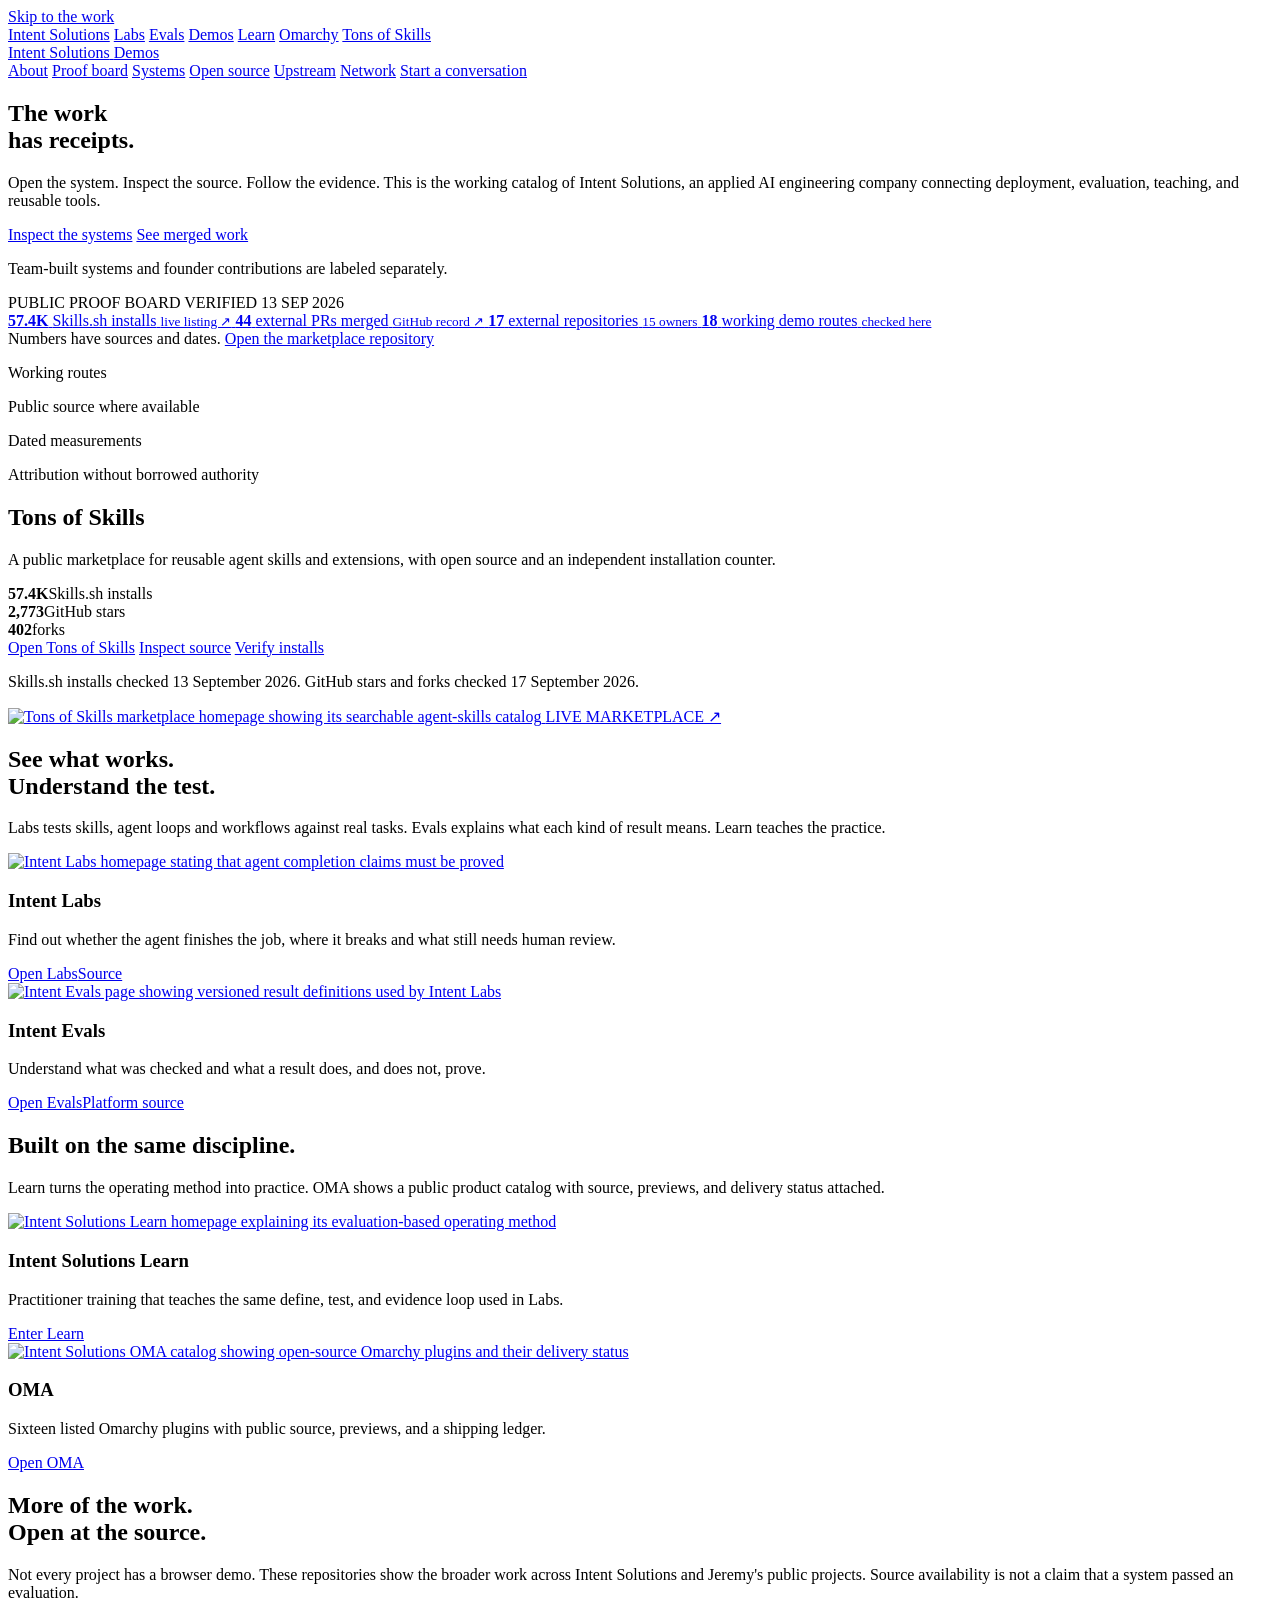
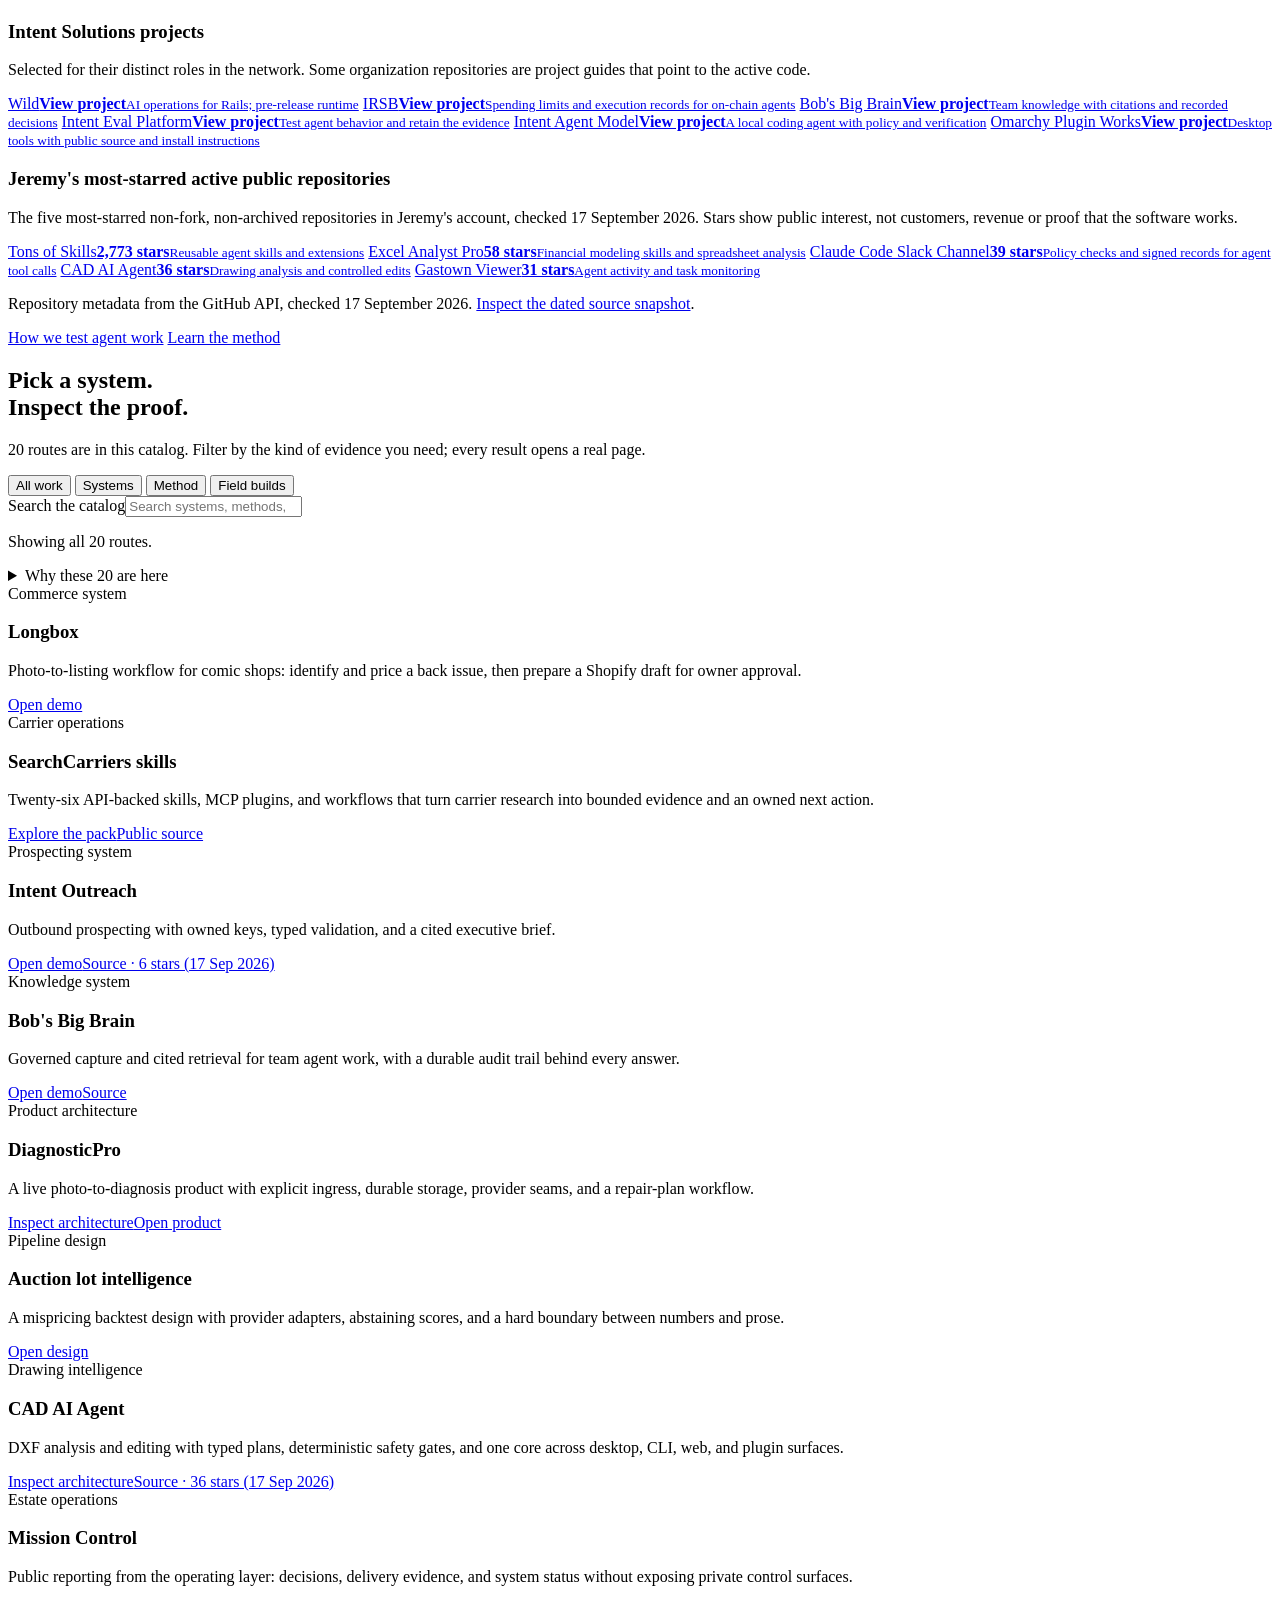
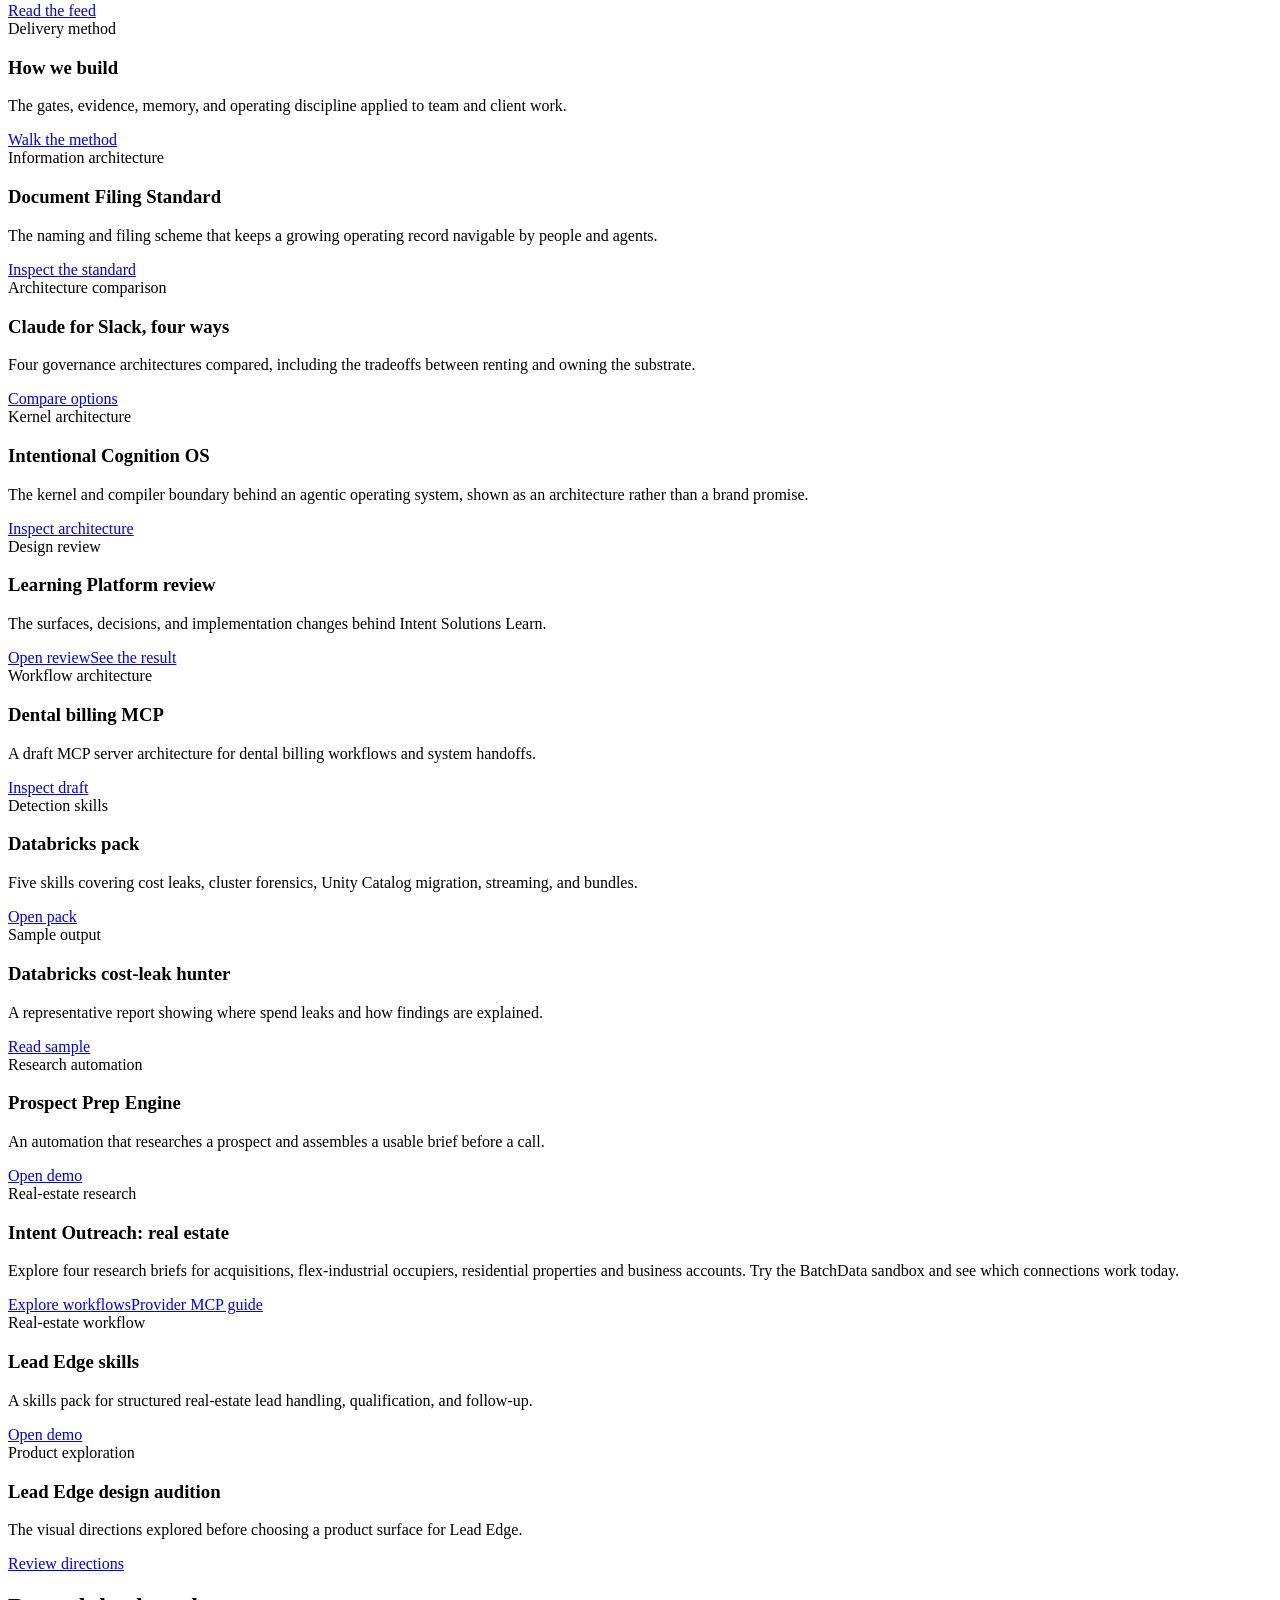
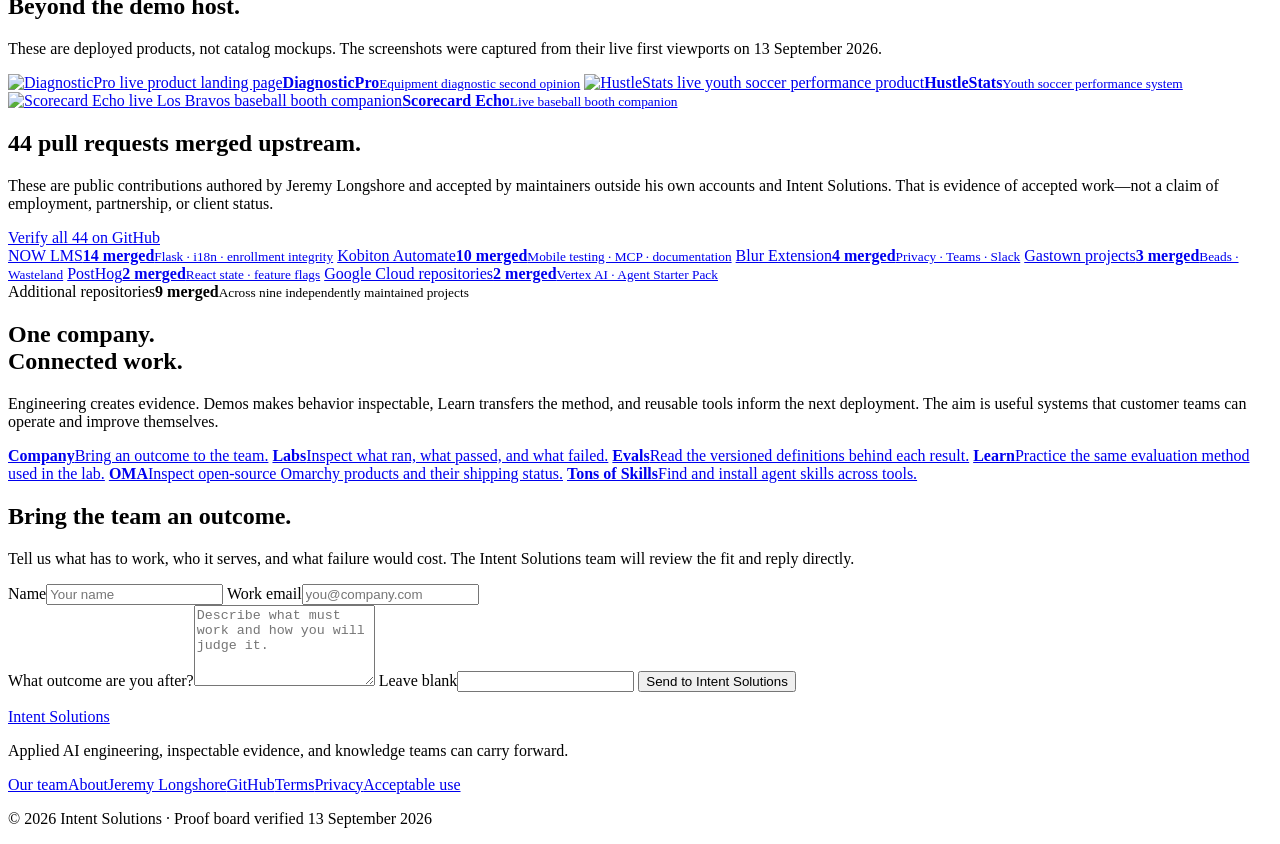
==== site/index.html @ 87fdf3c3 "feat: present real estate outreach workflows in demo catalog Supports intent-outreach bead io-mad. R" ====
<!doctype html>
<html lang="en">
<head>
  <meta charset="utf-8">
  <meta name="viewport" content="width=device-width, initial-scale=1">
  <title>Intent Demos | Working systems with receipts</title>
  <meta name="description" content="Inspect working systems, public source, adoption signals, and merged upstream work from Intent Solutions and Jeremy Longshore.">
  <meta name="robots" content="index, follow">
  <meta name="theme-color" content="#f2f1ed">
  <link rel="icon" href="/assets/favicon.svg" type="image/svg+xml">
  <link rel="canonical" href="https://demos.intentsolutions.io/">
  <link rel="preconnect" href="https://fonts.googleapis.com">
  <link rel="preconnect" href="https://fonts.gstatic.com" crossorigin>
  <link href="https://fonts.googleapis.com/css2?family=IBM+Plex+Sans:wght@400;500;600;700&family=JetBrains+Mono:wght@400;500;600;700;800&display=swap" rel="stylesheet">
  <link rel="stylesheet" href="/assets/styles.css">
  <script src="/assets/app.js" defer></script>
  <meta property="og:type" content="website">
  <meta property="og:title" content="Intent Demos | The work has receipts">
  <meta property="og:description" content="Working systems, public source, adoption signals, and merged upstream work you can inspect.">
  <meta property="og:url" content="https://demos.intentsolutions.io/">
  <meta property="og:site_name" content="Intent Solutions">
  <meta name="twitter:card" content="summary_large_image">
  <script type="application/ld+json">
    {"@context":"https://schema.org","@type":"CollectionPage","name":"Intent Demos","url":"https://demos.intentsolutions.io/","description":"A proof-first catalog of working systems from Intent Solutions.","isPartOf":{"@type":"WebSite","name":"Intent Solutions","url":"https://intentsolutions.io/"},"dateModified":"2026-09-17"}
  </script>
  <link rel="stylesheet" href="/assets/estate-bar/estate-bar.css">
  <link rel="stylesheet" href="/assets/estate-accent.css">
  <script defer src="https://analytics.intentsolutions.io/script.js" data-website-id="2dbcb209-163c-4e73-ad0d-3109afd38aca" data-domains="demos.intentsolutions.io"></script>
</head>
<body>
  <a class="skip-link" href="#main">Skip to the work</a>

  <!-- estate-bar:start v1.0.0 site=demos -->
<nav class="is-estate-bar" aria-label="Intent Solutions network">
  <div class="is-estate-bar__inner">
    <a href="https://intentsolutions.io/">Intent Solutions</a>
    <a href="https://labs.intentsolutions.io/">Labs</a>
    <a href="https://evals.intentsolutions.io/">Evals</a>
    <a href="https://demos.intentsolutions.io/" aria-current="page">Demos</a>
    <a href="https://learn.intentsolutions.io/">Learn</a>
    <a href="https://oma.intentsolutions.io/">Omarchy</a>
    <a href="https://tonsofskills.com/">Tons of Skills</a>
  </div>
</nav>
<!-- estate-bar:end -->

  <header class="site-header">
    <div class="shell header-inner">
      <a class="wordmark" href="#top" aria-label="Intent Solutions Demos home">
        <span class="wordmark-company">Intent Solutions</span>
        <span class="wordmark-property">Demos</span>
      </a>
      <nav class="primary-nav" aria-label="Primary navigation">
        <a href="/about/">About</a>
        <a href="#proof">Proof board</a>
        <a href="#catalog">Systems</a>
        <a href="#open-source">Open source</a>
        <a href="#upstream">Upstream</a>
        <a href="#network">Network</a>
        <a href="#contact">Start a conversation</a>
      </nav>
    </div>
  </header>

  <main id="main" tabindex="-1">
    <section class="hero shell" id="top" aria-labelledby="hero-title">
      <div class="hero-copy">
        <h1 id="hero-title">The work<br>has <span>receipts.</span></h1>
        <p>Open the system. Inspect the source. Follow the evidence. This is the working catalog of Intent Solutions, an applied AI engineering company connecting deployment, evaluation, teaching, and reusable tools.</p>
        <div class="hero-actions">
          <a class="button button-primary" href="#catalog">Inspect the systems</a>
          <a class="button button-secondary" href="#upstream">See merged work</a>
        </div>
        <p class="hero-note">Team-built systems and founder contributions are labeled separately.</p>
      </div>

      <aside class="signal-board" id="proof" aria-label="Verified public proof board">
        <div class="signal-heading">
          <span>PUBLIC PROOF BOARD</span>
          <span class="signal-live"><i aria-hidden="true"></i> VERIFIED 13 SEP 2026</span>
        </div>
        <div class="signal-grid">
          <a href="https://skills.sh/b/jeremylongshore/tons-of-skills-marketplace" target="_blank" rel="noopener noreferrer">
            <strong>57.4K</strong>
            <span>Skills.sh installs</span>
            <small>live listing ↗</small>
          </a>
          <a href="https://github.com/search?q=author%3Ajeremylongshore+type%3Apr+is%3Amerged+-user%3Ajeremylongshore+-org%3Aintent-solutions-io&type=pullrequests" target="_blank" rel="noopener noreferrer">
            <strong>44</strong>
            <span>external PRs merged</span>
            <small>GitHub record ↗</small>
          </a>
          <a href="#upstream">
            <strong>17</strong>
            <span>external repositories</span>
            <small>15 owners</small>
          </a>
          <a href="#catalog">
            <strong>18</strong>
            <span>working demo routes</span>
            <small>checked here</small>
          </a>
        </div>
        <div class="signal-source">
          <span>Numbers have sources and dates.</span>
          <a href="https://github.com/jeremylongshore/tons-of-skills-marketplace" target="_blank" rel="noopener noreferrer">Open the marketplace repository</a>
        </div>
      </aside>
    </section>

    <section class="trust-strip" aria-label="Catalog standards">
      <div class="shell trust-grid">
        <p><i aria-hidden="true"></i> Working routes</p>
        <p><i aria-hidden="true"></i> Public source where available</p>
        <p><i aria-hidden="true"></i> Dated measurements</p>
        <p><i aria-hidden="true"></i> Attribution without borrowed authority</p>
      </div>
    </section>

    <section class="feature shell" aria-labelledby="marketplace-title">
      <div class="feature-copy">
        <h2 id="marketplace-title">Tons of Skills</h2>
        <p class="feature-lede">A public marketplace for reusable agent skills and extensions, with open source and an independent installation counter.</p>
        <div class="metric-row" aria-label="Tons of Skills: installs checked September 13; GitHub checked September 17, 2026">
          <div><strong>57.4K</strong><span>Skills.sh installs</span></div>
          <div><strong>2,773</strong><span>GitHub stars</span></div>
          <div><strong>402</strong><span>forks</span></div>
        </div>
        <div class="link-row">
          <a class="button button-primary" href="https://tonsofskills.com/" target="_blank" rel="noopener noreferrer">Open Tons of Skills</a>
          <a class="text-link" href="https://github.com/jeremylongshore/tons-of-skills-marketplace" target="_blank" rel="noopener noreferrer">Inspect source</a>
          <a class="text-link" href="https://skills.sh/b/jeremylongshore/tons-of-skills-marketplace" target="_blank" rel="noopener noreferrer">Verify installs</a>
        </div>
        <p class="measurement-note">Skills.sh installs checked 13 September 2026. GitHub stars and forks checked 17 September 2026.</p>
      </div>
      <a class="feature-screen" href="https://tonsofskills.com/" target="_blank" rel="noopener noreferrer" aria-label="Open Tons of Skills">
        <img src="/assets/screens/tons-of-skills.webp" width="1280" height="760" alt="Tons of Skills marketplace homepage showing its searchable agent-skills catalog">
        <span>LIVE MARKETPLACE ↗</span>
      </a>
    </section>

    <section class="method-pair" aria-labelledby="evaluation-title">
      <div class="shell">
        <div class="section-heading split-heading">
          <div>
            <h2 id="evaluation-title">See what works.<br>Understand the test.</h2>
          </div>
          <p>Labs tests skills, agent loops and workflows against real tasks. Evals explains what each kind of result means. Learn teaches the practice.</p>
        </div>
        <div class="paired-panels">
          <article class="proof-panel proof-panel-dark">
            <a class="panel-screen" href="https://labs.intentsolutions.io/" target="_blank" rel="noopener noreferrer">
              <img src="/assets/screens/labs.webp" width="1280" height="760" alt="Intent Labs homepage stating that agent completion claims must be proved">
            </a>
            <div class="panel-body">
              <h3>Intent Labs</h3>
              <p>Find out whether the agent finishes the job, where it breaks and what still needs human review.</p>
              <div class="link-row"><a href="https://labs.intentsolutions.io/" target="_blank" rel="noopener noreferrer">Open Labs</a><a href="https://github.com/jeremylongshore/intent-eval-dashboard" target="_blank" rel="noopener noreferrer">Source</a></div>
            </div>
          </article>
          <article class="proof-panel proof-panel-light">
            <a class="panel-screen" href="https://evals.intentsolutions.io/" target="_blank" rel="noopener noreferrer">
              <img src="/assets/screens/evals.webp" width="1280" height="760" alt="Intent Evals page showing versioned result definitions used by Intent Labs">
            </a>
            <div class="panel-body">
              <h3>Intent Evals</h3>
              <p>Understand what was checked and what a result does, and does not, prove.</p>
              <div class="link-row"><a href="https://evals.intentsolutions.io/" target="_blank" rel="noopener noreferrer">Open Evals</a><a href="https://github.com/intent-solutions-io/intent-eval-platform" target="_blank" rel="noopener noreferrer">Platform source</a></div>
            </div>
          </article>
        </div>
      </div>
    </section>

    <section class="sibling-work shell" aria-labelledby="sibling-title">
      <div class="section-heading split-heading">
        <div>
          <h2 id="sibling-title">Built on the same discipline.</h2>
        </div>
        <p>Learn turns the operating method into practice. OMA shows a public product catalog with source, previews, and delivery status attached.</p>
      </div>
      <div class="sibling-grid">
        <article>
          <a class="sibling-screen" href="https://learn.intentsolutions.io/" target="_blank" rel="noopener noreferrer"><img src="/assets/screens/learn.webp" width="1280" height="760" alt="Intent Solutions Learn homepage explaining its evaluation-based operating method"></a>
          <div class="sibling-body"><h3>Intent Solutions Learn</h3><p>Practitioner training that teaches the same define, test, and evidence loop used in Labs.</p><a href="https://learn.intentsolutions.io/" target="_blank" rel="noopener noreferrer">Enter Learn</a></div>
        </article>
        <article>
          <a class="sibling-screen" href="https://oma.intentsolutions.io/" target="_blank" rel="noopener noreferrer"><img src="/assets/screens/oma.webp" width="1280" height="760" alt="Intent Solutions OMA catalog showing open-source Omarchy plugins and their delivery status"></a>
          <div class="sibling-body"><h3>OMA</h3><p>Sixteen listed Omarchy plugins with public source, previews, and a shipping ledger.</p><a href="https://oma.intentsolutions.io/" target="_blank" rel="noopener noreferrer">Open OMA</a></div>
        </article>
      </div>
    </section>

    <section class="sibling-work shell" id="open-source" aria-labelledby="source-title">
      <div class="section-heading split-heading">
        <div><h2 id="source-title">More of the work.<br>Open at the source.</h2></div>
        <p>Not every project has a browser demo. These repositories show the broader work across Intent Solutions and Jeremy's public projects. Source availability is not a claim that a system passed an evaluation.</p>
      </div>
      <h3>Intent Solutions projects</h3>
      <p>Selected for their distinct roles in the network. Some organization repositories are project guides that point to the active code.</p>
      <div class="upstream-ledger" aria-label="Selected Intent Solutions public repositories">
        <a href="https://github.com/intent-solutions-io/wild-rails-ai-ops" target="_blank" rel="noopener noreferrer"><span>Wild</span><strong>View project</strong><small>AI operations for Rails; pre-release runtime</small></a>
        <a href="https://github.com/intent-solutions-io/irsb" target="_blank" rel="noopener noreferrer"><span>IRSB</span><strong>View project</strong><small>Spending limits and execution records for on-chain agents</small></a>
        <a href="https://github.com/intent-solutions-io/bobs-big-brain-umbrella" target="_blank" rel="noopener noreferrer"><span>Bob's Big Brain</span><strong>View project</strong><small>Team knowledge with citations and recorded decisions</small></a>
        <a href="https://github.com/intent-solutions-io/intent-eval-platform" target="_blank" rel="noopener noreferrer"><span>Intent Eval Platform</span><strong>View project</strong><small>Test agent behavior and retain the evidence</small></a>
        <a href="https://github.com/intent-solutions-io/iam-bob-eino" target="_blank" rel="noopener noreferrer"><span>Intent Agent Model</span><strong>View project</strong><small>A local coding agent with policy and verification</small></a>
        <a href="https://github.com/intent-solutions-io/omarchy-plugins" target="_blank" rel="noopener noreferrer"><span>Omarchy Plugin Works</span><strong>View project</strong><small>Desktop tools with public source and install instructions</small></a>
      </div>
      <h3>Jeremy's most-starred active public repositories</h3>
      <p>The five most-starred non-fork, non-archived repositories in Jeremy's account, checked 17 September 2026. Stars show public interest, not customers, revenue or proof that the software works.</p>
      <div class="upstream-ledger" aria-label="Personal repositories ranked by GitHub stars">
        <a href="https://github.com/jeremylongshore/tons-of-skills-marketplace" target="_blank" rel="noopener noreferrer"><span>Tons of Skills</span><strong>2,773 stars</strong><small>Reusable agent skills and extensions</small></a>
        <a href="https://github.com/jeremylongshore/excel-analyst-pro-skill-md" target="_blank" rel="noopener noreferrer"><span>Excel Analyst Pro</span><strong>58 stars</strong><small>Financial modeling skills and spreadsheet analysis</small></a>
        <a href="https://github.com/jeremylongshore/claude-code-slack-channel" target="_blank" rel="noopener noreferrer"><span>Claude Code Slack Channel</span><strong>39 stars</strong><small>Policy checks and signed records for agent tool calls</small></a>
        <a href="https://github.com/jeremylongshore/cad-ai-agent" target="_blank" rel="noopener noreferrer"><span>CAD AI Agent</span><strong>36 stars</strong><small>Drawing analysis and controlled edits</small></a>
        <a href="https://github.com/jeremylongshore/gastown-viewer-intent" target="_blank" rel="noopener noreferrer"><span>Gastown Viewer</span><strong>31 stars</strong><small>Agent activity and task monitoring</small></a>
      </div>
      <p class="measurement-note">Repository metadata from the GitHub API, checked 17 September 2026.
        <a href="/assets/project-evidence.json">Inspect the dated source snapshot</a>.</p>
      <div class="link-row"><a class="text-link" href="https://labs.intentsolutions.io/how-it-works/">How we test agent work</a>
        <a class="text-link" href="https://learn.intentsolutions.io/">Learn the method</a></div>
    </section>

    <section class="catalog-section" id="catalog" aria-labelledby="catalog-title">
      <div class="shell">
        <div class="section-heading catalog-heading">
          <div>
            <h2 id="catalog-title">Pick a system.<br>Inspect the proof.</h2>
          </div>
          <p><span id="visible-count">20</span> routes are in this catalog. Filter by the kind of evidence you need; every result opens a real page.</p>
        </div>
        <div class="catalog-tools" aria-label="Filter the catalog">
          <div class="filter-group" role="group" aria-label="Project category">
            <button type="button" data-filter="all" aria-pressed="true">All work</button>
            <button type="button" data-filter="system" aria-pressed="false">Systems</button>
            <button type="button" data-filter="method" aria-pressed="false">Method</button>
            <button type="button" data-filter="field" aria-pressed="false">Field builds</button>
          </div>
          <label class="search-control"><span>Search the catalog</span><input id="catalog-search" type="search" placeholder="Search systems, methods, industries" autocomplete="off"></label>
        </div>
        <p class="filter-status" id="filter-status" role="status" aria-live="polite">Showing all 20 routes.</p>
        <details class="selection-rubric">
          <summary>Why these 20 are here</summary>
          <p>Every entry cleared the same gates on 13 September 2026: a working public route, an inspectable artifact or evidence trail, and a distinct role in the current systems, methods, or field-build story. Adoption signals affect feature placement—not basic catalog eligibility. Drafts are labeled; retired template collections are excluded.</p>
        </details>

        <div class="catalog-ledger">
          <article class="catalog-item" data-category="system" data-search="longbox commerce comic shop image recognition shopify">
            <span class="item-type">Commerce system</span><div><h3>Longbox</h3><p>Photo-to-listing workflow for comic shops: identify and price a back issue, then prepare a Shopify draft for owner approval.</p></div><div class="item-links"><a href="/longbox/">Open demo</a></div>
          </article>
          <article class="catalog-item" data-category="system" data-search="searchcarriers carrier freight broker safety insurance fraud vetting mcp skills">
            <span class="item-type">Carrier operations</span><div><h3>SearchCarriers skills</h3><p>Twenty-six API-backed skills, MCP plugins, and workflows that turn carrier research into bounded evidence and an owned next action.</p></div><div class="item-links"><a href="/searchcarriers/">Explore the pack</a><a href="https://github.com/jeremylongshore/searchcarriers-tools" target="_blank" rel="noopener noreferrer">Public source</a></div>
          </article>
          <article class="catalog-item" data-category="system" data-search="intent outreach prospecting research citations validation">
            <span class="item-type">Prospecting system</span><div><h3>Intent Outreach</h3><p>Outbound prospecting with owned keys, typed validation, and a cited executive brief.</p></div><div class="item-links"><a href="/intent-outreach/">Open demo</a><a href="https://github.com/jeremylongshore/intent-outreach" target="_blank" rel="noopener noreferrer">Source · 6 stars (17 Sep 2026)</a></div>
          </article>
          <article class="catalog-item" data-category="system" data-search="bob big brain knowledge retrieval governed memory audit">
            <span class="item-type">Knowledge system</span><div><h3>Bob's Big Brain</h3><p>Governed capture and cited retrieval for team agent work, with a durable audit trail behind every answer.</p></div><div class="item-links"><a href="/bbb/">Open demo</a><a href="https://github.com/intent-solutions-io/bobs-big-brain-umbrella" target="_blank" rel="noopener noreferrer">Source</a></div>
          </article>
          <article class="catalog-item" data-category="system" data-search="diagnosticpro equipment repair photo diagnosis architecture">
            <span class="item-type">Product architecture</span><div><h3>DiagnosticPro</h3><p>A live photo-to-diagnosis product with explicit ingress, durable storage, provider seams, and a repair-plan workflow.</p></div><div class="item-links"><a href="/diagnosticpro-2/">Inspect architecture</a><a href="https://diagnosticpro.io/" target="_blank" rel="noopener noreferrer">Open product</a></div>
          </article>
          <article class="catalog-item" data-category="system" data-search="auction lot intelligence mispricing backtest provider adapter scoring">
            <span class="item-type">Pipeline design</span><div><h3>Auction lot intelligence</h3><p>A mispricing backtest design with provider adapters, abstaining scores, and a hard boundary between numbers and prose.</p></div><div class="item-links"><a href="/diagnosticpro-1/">Open design</a></div>
          </article>
          <article class="catalog-item" data-category="system" data-search="cad ai agent dxf drawing intelligence desktop cli web plugin">
            <span class="item-type">Drawing intelligence</span><div><h3>CAD AI Agent</h3><p>DXF analysis and editing with typed plans, deterministic safety gates, and one core across desktop, CLI, web, and plugin surfaces.</p></div><div class="item-links"><a href="/cad-ai-agent/">Inspect architecture</a><a href="https://github.com/jeremylongshore/cad-ai-agent" target="_blank" rel="noopener noreferrer">Source · 36 stars (17 Sep 2026)</a></div>
          </article>
          <article class="catalog-item" data-category="method" data-search="mission control estate operations reports status awareness">
            <span class="item-type">Estate operations</span><div><h3>Mission Control</h3><p>Public reporting from the operating layer: decisions, delivery evidence, and system status without exposing private control surfaces.</p></div><div class="item-links"><a href="/mission-control/">Read the feed</a></div>
          </article>
          <article class="catalog-item" data-category="method" data-search="how we build gates evidence beads brain operating discipline">
            <span class="item-type">Delivery method</span><div><h3>How we build</h3><p>The gates, evidence, memory, and operating discipline applied to team and client work.</p></div><div class="item-links"><a href="/how-we-build/">Walk the method</a></div>
          </article>
          <article class="catalog-item" data-category="method" data-search="document filing information architecture naming standard">
            <span class="item-type">Information architecture</span><div><h3>Document Filing Standard</h3><p>The naming and filing scheme that keeps a growing operating record navigable by people and agents.</p></div><div class="item-links"><a href="/docfiling/">Inspect the standard</a></div>
          </article>
          <article class="catalog-item" data-category="method" data-search="claude slack architecture governance rent own substrate">
            <span class="item-type">Architecture comparison</span><div><h3>Claude for Slack, four ways</h3><p>Four governance architectures compared, including the tradeoffs between renting and owning the substrate.</p></div><div class="item-links"><a href="/claude-for-slack-rent-vs-own.html">Compare options</a></div>
          </article>
          <article class="catalog-item" data-category="method" data-search="intentional cognition os kernel compiler architecture agent operating system">
            <span class="item-type">Kernel architecture</span><div><h3>Intentional Cognition OS</h3><p>The kernel and compiler boundary behind an agentic operating system, shown as an architecture rather than a brand promise.</p></div><div class="item-links"><a href="/ico-architecture.html">Inspect architecture</a></div>
          </article>
          <article class="catalog-item" data-category="method" data-search="learning platform review learn design now lms">
            <span class="item-type">Design review</span><div><h3>Learning Platform review</h3><p>The surfaces, decisions, and implementation changes behind Intent Solutions Learn.</p></div><div class="item-links"><a href="/platform-review/">Open review</a><a href="https://learn.intentsolutions.io/" target="_blank" rel="noopener noreferrer">See the result</a></div>
          </article>
          <article class="catalog-item" data-category="field" data-search="dental billing mcp workflow architecture">
            <span class="item-type">Workflow architecture</span><div><h3>Dental billing MCP</h3><p>A draft MCP server architecture for dental billing workflows and system handoffs.</p></div><div class="item-links"><a href="/dentalmcp/">Inspect draft</a></div>
          </article>
          <article class="catalog-item" data-category="field" data-search="databricks skills cost cluster unity catalog streaming bundles">
            <span class="item-type">Detection skills</span><div><h3>Databricks pack</h3><p>Five skills covering cost leaks, cluster forensics, Unity Catalog migration, streaming, and bundles.</p></div><div class="item-links"><a href="/databricks/">Open pack</a></div>
          </article>
          <article class="catalog-item" data-category="field" data-search="databricks cost leak hunter spend report">
            <span class="item-type">Sample output</span><div><h3>Databricks cost-leak hunter</h3><p>A representative report showing where spend leaks and how findings are explained.</p></div><div class="item-links"><a href="/databricks-cost-leak-hunter/">Read sample</a></div>
          </article>
          <article class="catalog-item" data-category="field" data-search="prospect prep research automation executive brief scott porter">
            <span class="item-type">Research automation</span><div><h3>Prospect Prep Engine</h3><p>An automation that researches a prospect and assembles a usable brief before a call.</p></div><div class="item-links"><a href="/scott-porter-automation/">Open demo</a></div>
          </article>
          <article class="catalog-item" data-category="field" data-search="intent outreach cre flex industrial acquisition residential business property owner batchdata sandbox apollo hunter dealmachine">
            <span class="item-type">Real-estate research</span><div><h3>Intent Outreach: real estate</h3><p>Explore four research briefs for acquisitions, flex-industrial occupiers, residential properties and business accounts. Try the BatchData sandbox and see which connections work today.</p></div><div class="item-links"><a href="/batchdata/">Explore workflows</a><a href="https://github.com/batchdataco/batchdata-mcp-server" target="_blank" rel="noopener noreferrer">Provider MCP guide</a></div>
          </article>
          <article class="catalog-item" data-category="field" data-search="lead edge real estate skills lead follow up">
            <span class="item-type">Real-estate workflow</span><div><h3>Lead Edge skills</h3><p>A skills pack for structured real-estate lead handling, qualification, and follow-up.</p></div><div class="item-links"><a href="/mandy-real-estate-skills/">Open demo</a></div>
          </article>
          <article class="catalog-item" data-category="field" data-search="lead edge design audition product exploration real estate">
            <span class="item-type">Product exploration</span><div><h3>Lead Edge design audition</h3><p>The visual directions explored before choosing a product surface for Lead Edge.</p></div><div class="item-links"><a href="/mandy-design-audition/">Review directions</a></div>
          </article>
        </div>
        <div class="empty-state" id="empty-state" hidden><h3>No matching route.</h3><p>Try a broader term or reset the category filter.</p><button type="button" id="reset-filter">Show all work</button></div>
      </div>
    </section>

    <section class="product-strip" aria-labelledby="products-title">
      <div class="shell">
        <div class="section-heading split-heading">
          <div><h2 id="products-title">Beyond the demo host.</h2></div>
          <p>These are deployed products, not catalog mockups. The screenshots were captured from their live first viewports on 13 September 2026.</p>
        </div>
        <div class="product-grid">
          <a href="https://diagnosticpro.io/" target="_blank" rel="noopener noreferrer"><img src="/assets/screens/diagnosticpro.webp" width="1280" height="760" alt="DiagnosticPro live product landing page"><span><strong>DiagnosticPro</strong><small>Equipment diagnostic second opinion</small></span></a>
          <a href="https://hustlestats.io/" target="_blank" rel="noopener noreferrer"><img src="/assets/screens/hustlestats.webp" width="1280" height="760" alt="HustleStats live youth soccer performance product"><span><strong>HustleStats</strong><small>Youth soccer performance system</small></span></a>
          <a href="https://scorecardecho.com/" target="_blank" rel="noopener noreferrer"><img src="/assets/screens/scorecard-echo.webp" width="1280" height="760" alt="Scorecard Echo live Los Bravos baseball booth companion"><span><strong>Scorecard Echo</strong><small>Live baseball booth companion</small></span></a>
        </div>
      </div>
    </section>

    <section class="upstream" id="upstream" aria-labelledby="upstream-title">
      <div class="shell upstream-grid">
        <div class="upstream-intro">
          <h2 id="upstream-title"><span>44</span> pull requests merged upstream.</h2>
          <p>These are public contributions authored by Jeremy Longshore and accepted by maintainers outside his own accounts and Intent Solutions. That is evidence of accepted work—not a claim of employment, partnership, or client status.</p>
          <a class="button button-primary" href="https://github.com/search?q=author%3Ajeremylongshore+type%3Apr+is%3Amerged+-user%3Ajeremylongshore+-org%3Aintent-solutions-io&type=pullrequests" target="_blank" rel="noopener noreferrer">Verify all 44 on GitHub</a>
        </div>
        <div class="upstream-ledger" aria-label="Top external repositories by merged pull request count">
          <a href="https://github.com/bmosoluciones/now-lms/pulls?q=is%3Apr+author%3Ajeremylongshore+is%3Amerged" target="_blank" rel="noopener noreferrer"><span>NOW LMS</span><strong>14 merged</strong><small>Flask · i18n · enrollment integrity</small></a>
          <a href="https://github.com/kobiton/automate/pulls?q=is%3Apr+author%3Ajeremylongshore+is%3Amerged" target="_blank" rel="noopener noreferrer"><span>Kobiton Automate</span><strong>10 merged</strong><small>Mobile testing · MCP · documentation</small></a>
          <a href="https://github.com/pabs-ai/blur-extension/pulls?q=is%3Apr+author%3Ajeremylongshore+is%3Amerged" target="_blank" rel="noopener noreferrer"><span>Blur Extension</span><strong>4 merged</strong><small>Privacy · Teams · Slack</small></a>
          <a href="https://github.com/gastownhall/beads/pulls?q=is%3Apr+author%3Ajeremylongshore+is%3Amerged" target="_blank" rel="noopener noreferrer"><span>Gastown projects</span><strong>3 merged</strong><small>Beads · Wasteland</small></a>
          <a href="https://github.com/PostHog/posthog/pulls?q=is%3Apr+author%3Ajeremylongshore+is%3Amerged" target="_blank" rel="noopener noreferrer"><span>PostHog</span><strong>2 merged</strong><small>React state · feature flags</small></a>
          <a href="https://github.com/search?q=author%3Ajeremylongshore+type%3Apr+is%3Amerged+org%3AGoogleCloudPlatform&type=pullrequests" target="_blank" rel="noopener noreferrer"><span>Google Cloud repositories</span><strong>2 merged</strong><small>Vertex AI · Agent Starter Pack</small></a>
          <div><span>Additional repositories</span><strong>9 merged</strong><small>Across nine independently maintained projects</small></div>
        </div>
      </div>
    </section>

    <section class="network-section" id="network" aria-labelledby="network-title">
      <div class="shell network-grid">
        <div>
          <h2 id="network-title">One company.<br>Connected work.</h2>
          <p>Engineering creates evidence. Demos makes behavior inspectable, Learn transfers the method, and reusable tools inform the next deployment. The aim is useful systems that customer teams can operate and improve themselves.</p>
        </div>
        <nav class="route-ledger" aria-label="Intent Solutions properties">
          <a href="https://intentsolutions.io/"><strong>Company</strong><span>Bring an outcome to the team.</span></a>
          <a href="https://labs.intentsolutions.io/"><strong>Labs</strong><span>Inspect what ran, what passed, and what failed.</span></a>
          <a href="https://evals.intentsolutions.io/"><strong>Evals</strong><span>Read the versioned definitions behind each result.</span></a>
          <a href="https://learn.intentsolutions.io/"><strong>Learn</strong><span>Practice the same evaluation method used in the lab.</span></a>
          <a href="https://oma.intentsolutions.io/"><strong>OMA</strong><span>Inspect open-source Omarchy products and their shipping status.</span></a>
          <a href="https://tonsofskills.com/"><strong>Tons of Skills</strong><span>Find and install agent skills across tools.</span></a>
        </nav>
      </div>
    </section>

    <section class="contact-section" id="contact" aria-labelledby="contact-title">
      <div class="shell contact-grid">
        <div>
          <h2 id="contact-title">Bring the team an outcome.</h2>
          <p>Tell us what has to work, who it serves, and what failure would cost. The Intent Solutions team will review the fit and reply directly.</p>
        </div>
        <form id="contact-form" novalidate>
          <div class="field-row">
            <label><span>Name</span><input id="contact-name" name="name" type="text" autocomplete="name" placeholder="Your name" required></label>
            <label><span>Work email</span><input id="contact-email" name="email" type="email" autocomplete="email" placeholder="you@company.com" required></label>
          </div>
          <label><span>What outcome are you after?</span><textarea id="contact-note" name="message" rows="5" placeholder="Describe what must work and how you will judge it." required minlength="10"></textarea></label>
          <label class="honeypot" aria-hidden="true"><span>Leave blank</span><input id="contact-website" name="website" type="text" tabindex="-1" autocomplete="off"></label>
          <button id="contact-submit" class="button button-primary" type="submit">Send to Intent Solutions</button>
          <p id="contact-status" class="form-status" role="status" aria-live="polite"></p>
        </form>
      </div>
    </section>
  </main>

  <footer>
    <div class="shell footer-grid">
      <div><a class="footer-wordmark" href="https://intentsolutions.io/">Intent Solutions</a><p>Applied AI engineering, inspectable evidence, and knowledge teams can carry forward.</p></div>
      <nav aria-label="Footer links"><a href="https://intentsolutions.io/about/#team">Our team</a><a href="/about/">About</a><a href="https://jeremylongshore.com/">Jeremy Longshore</a><a href="https://github.com/intent-solutions-io">GitHub</a><a href="https://intentsolutions.io/terms">Terms</a><a href="https://intentsolutions.io/privacy">Privacy</a><a href="https://intentsolutions.io/acceptable-use">Acceptable use</a></nav>
      <p class="footer-meta">© 2026 Intent Solutions · Proof board verified 13 September 2026</p>
    </div>
  </footer>
</body>
</html>
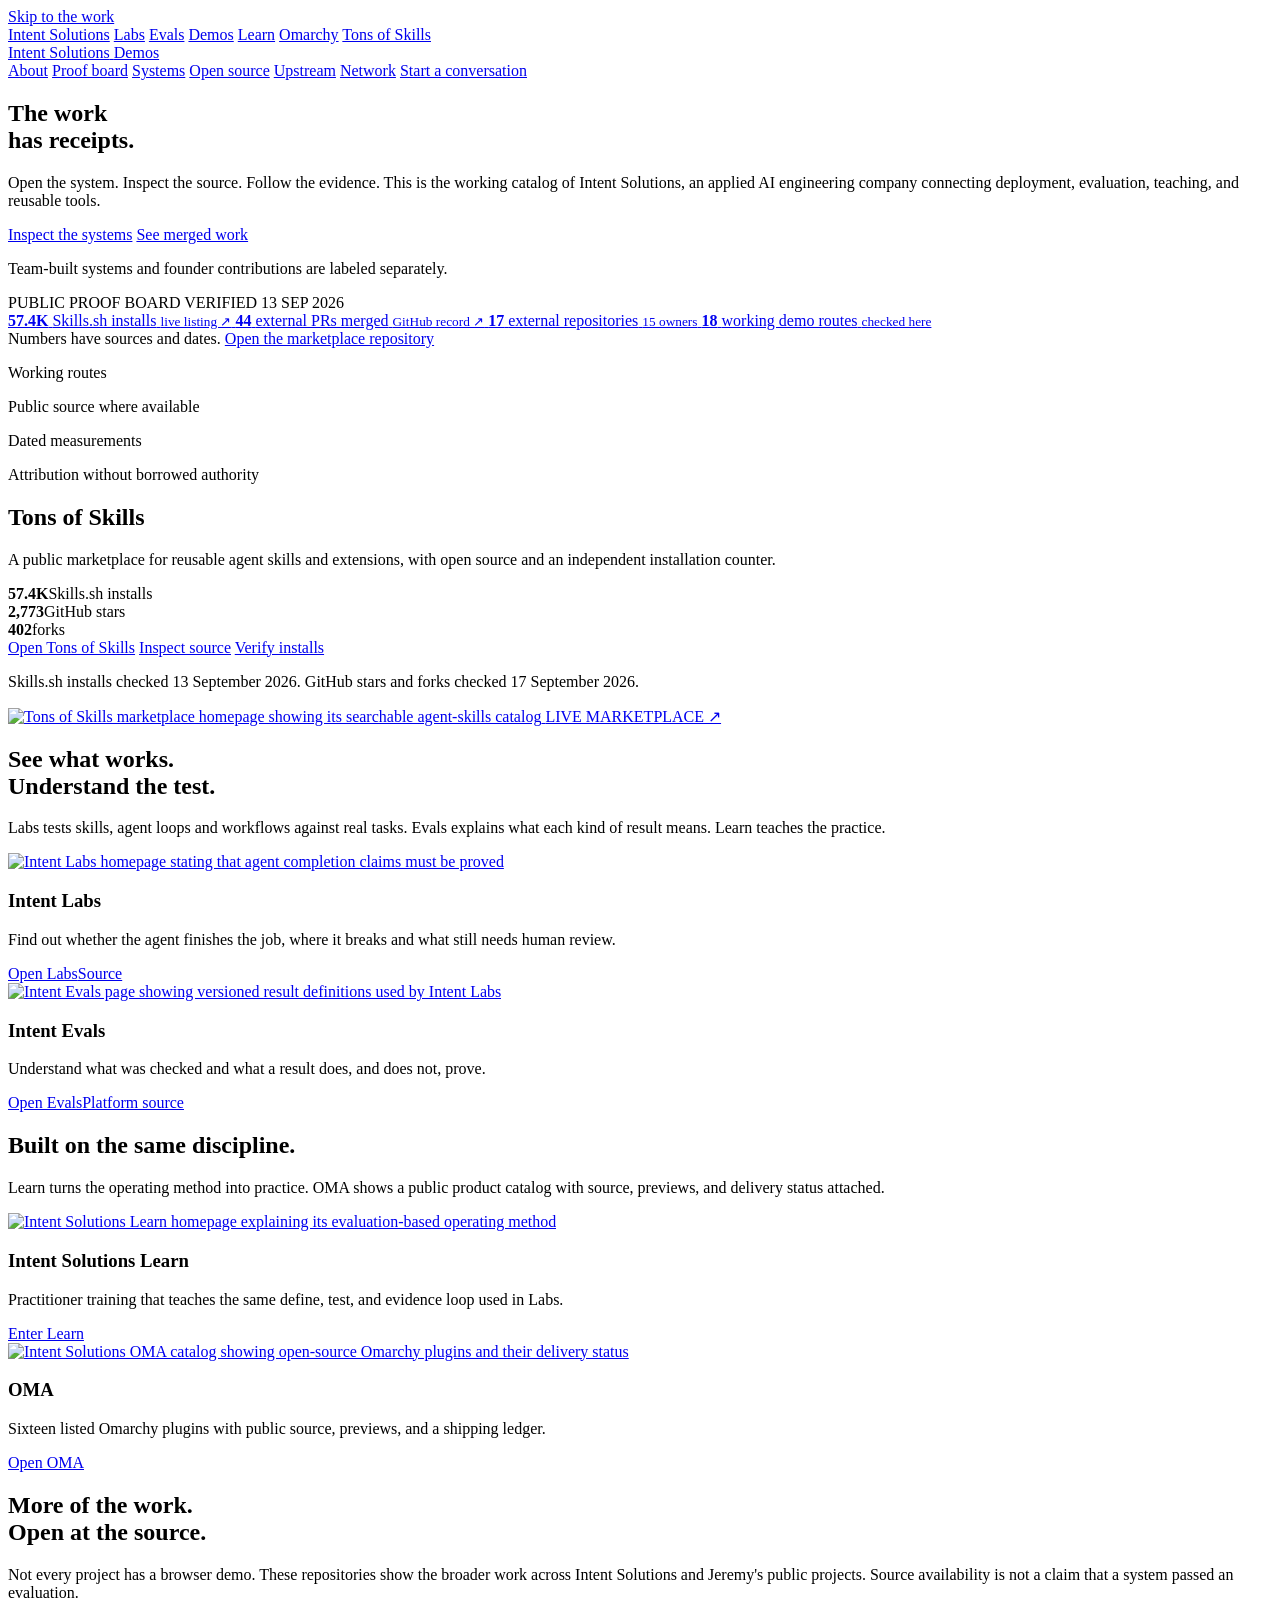
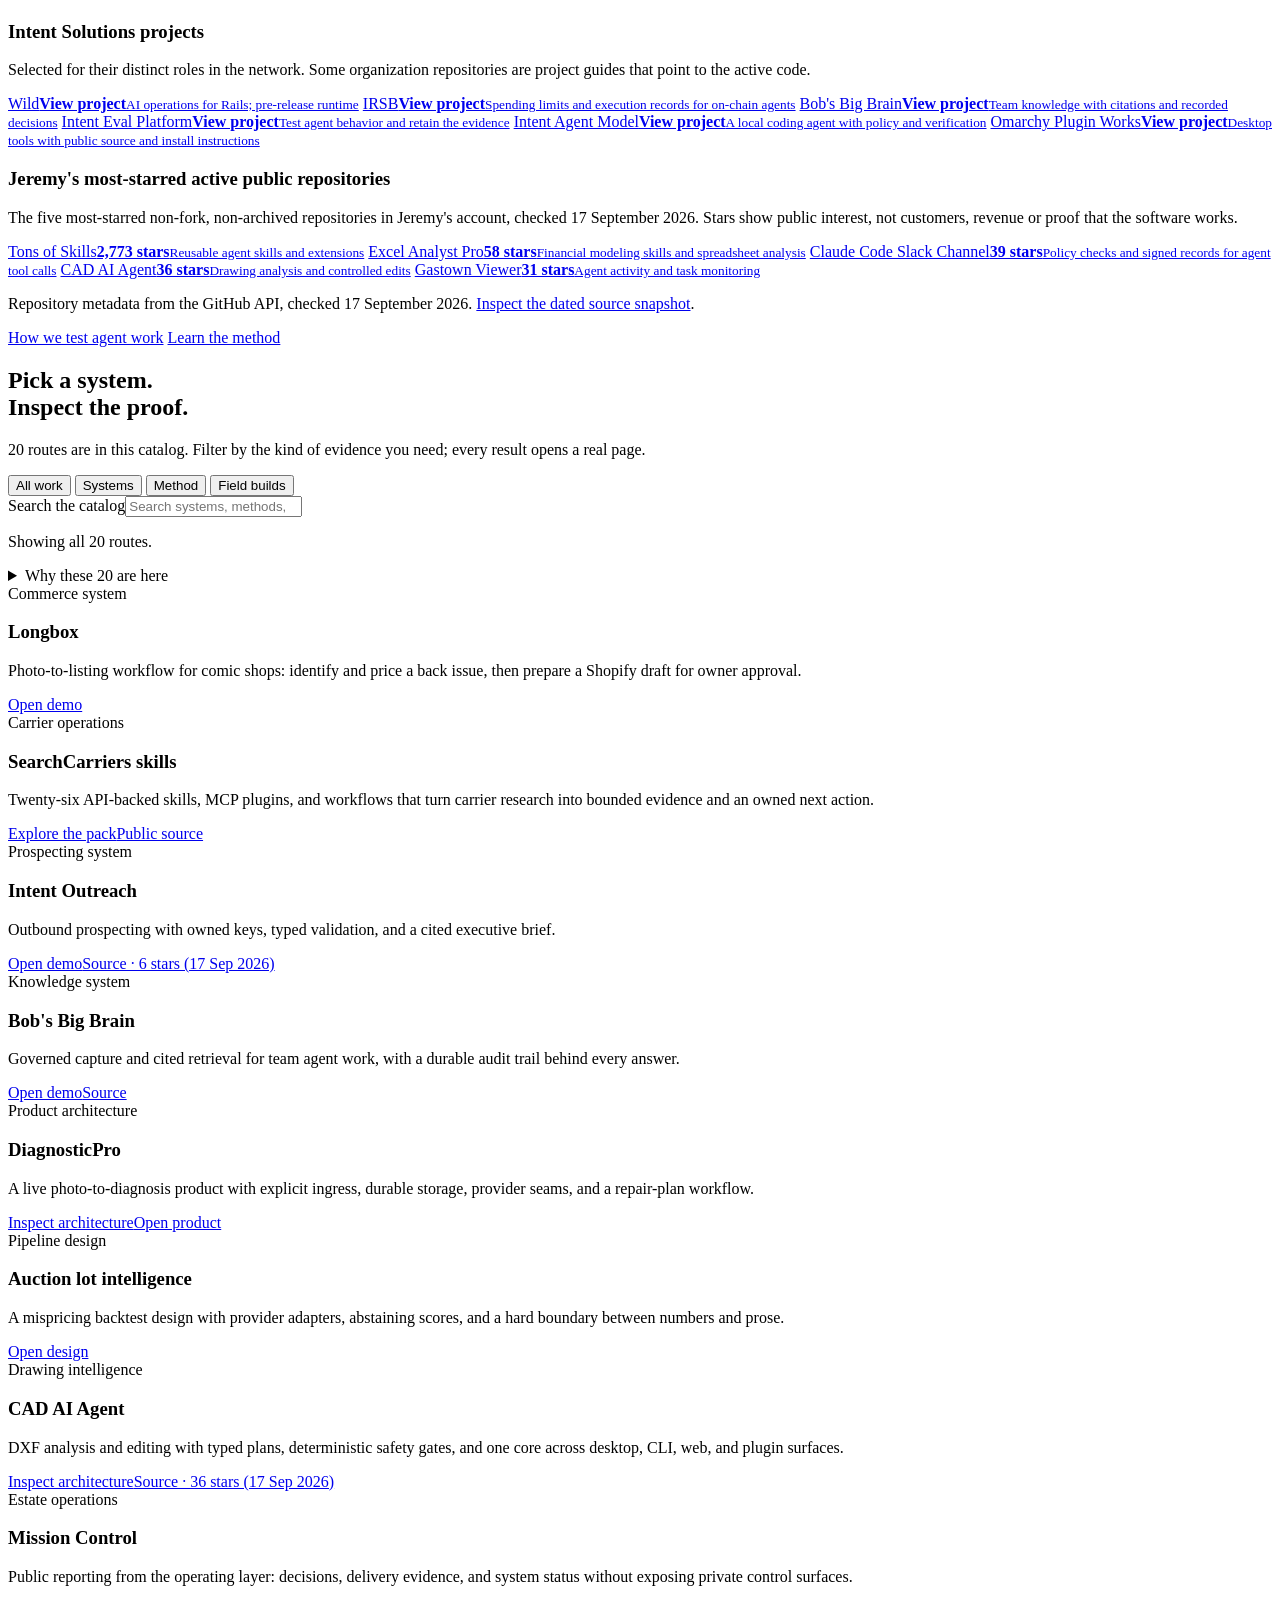
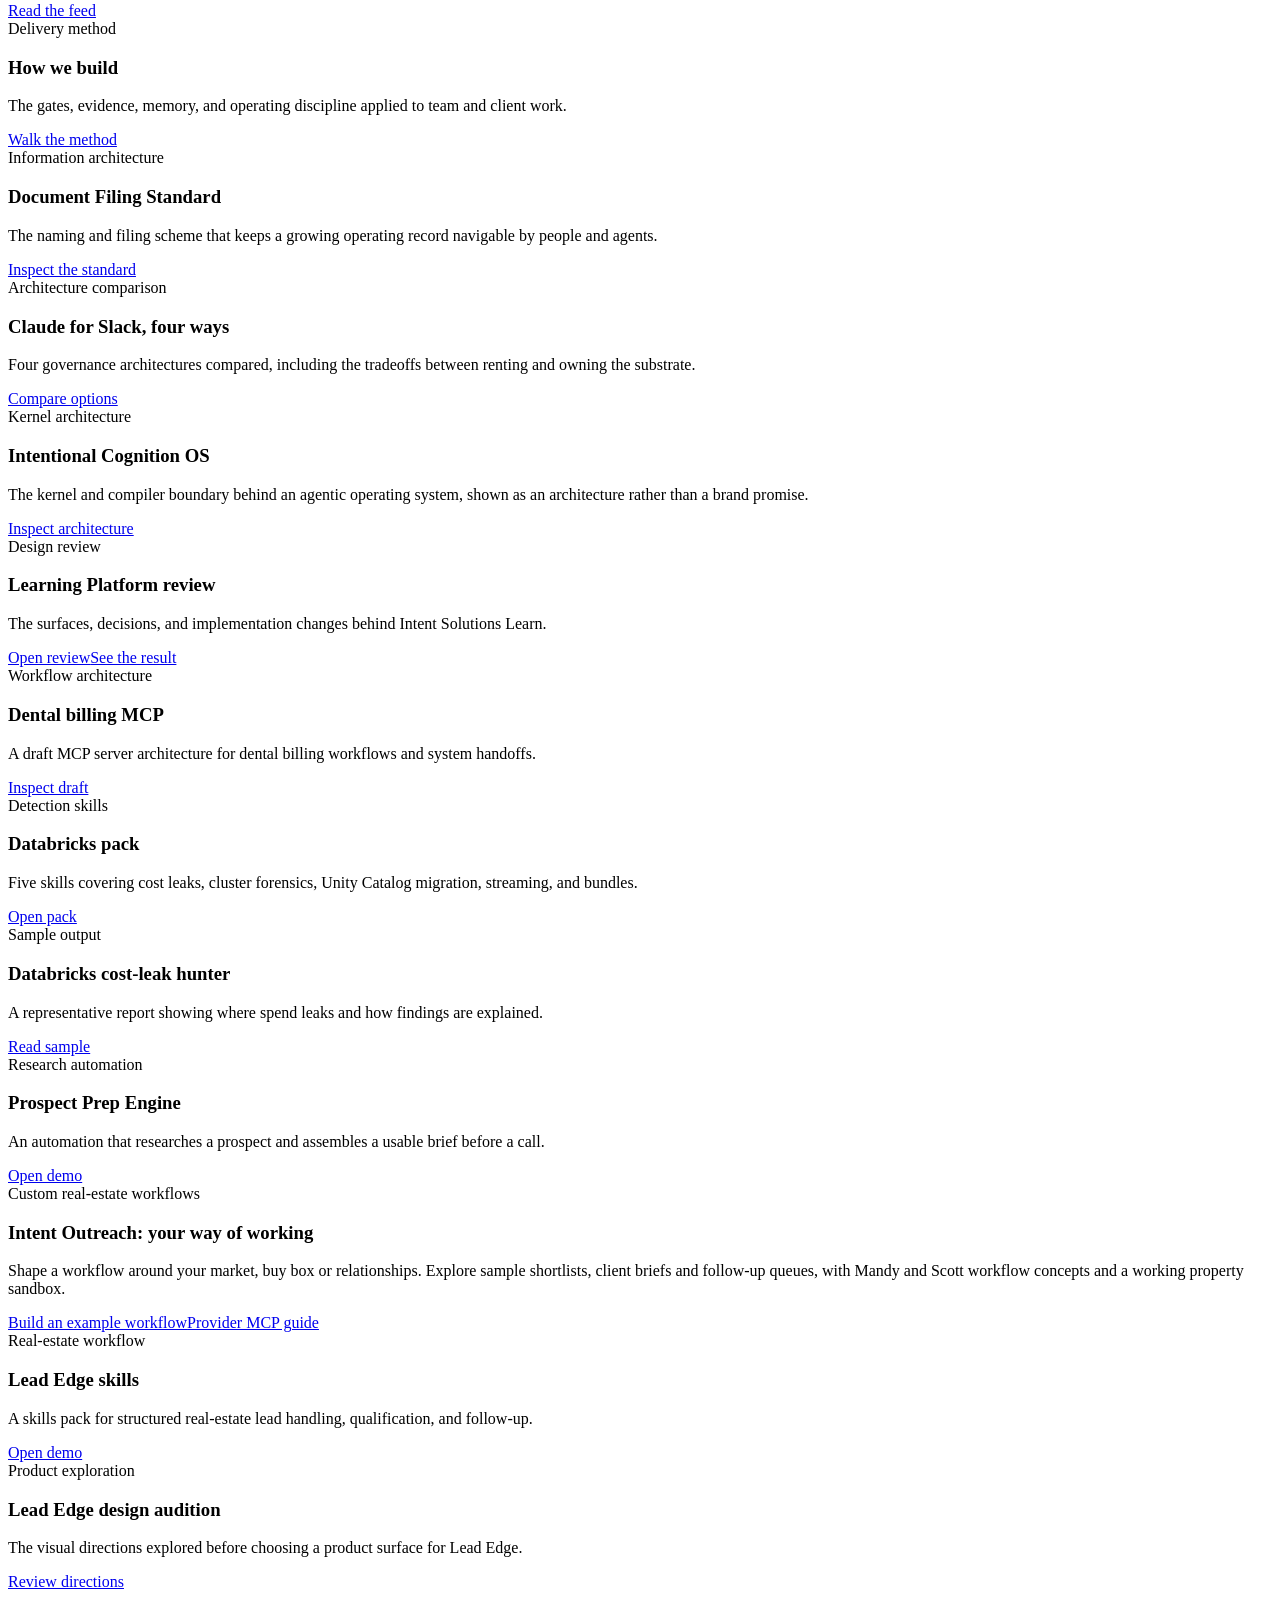
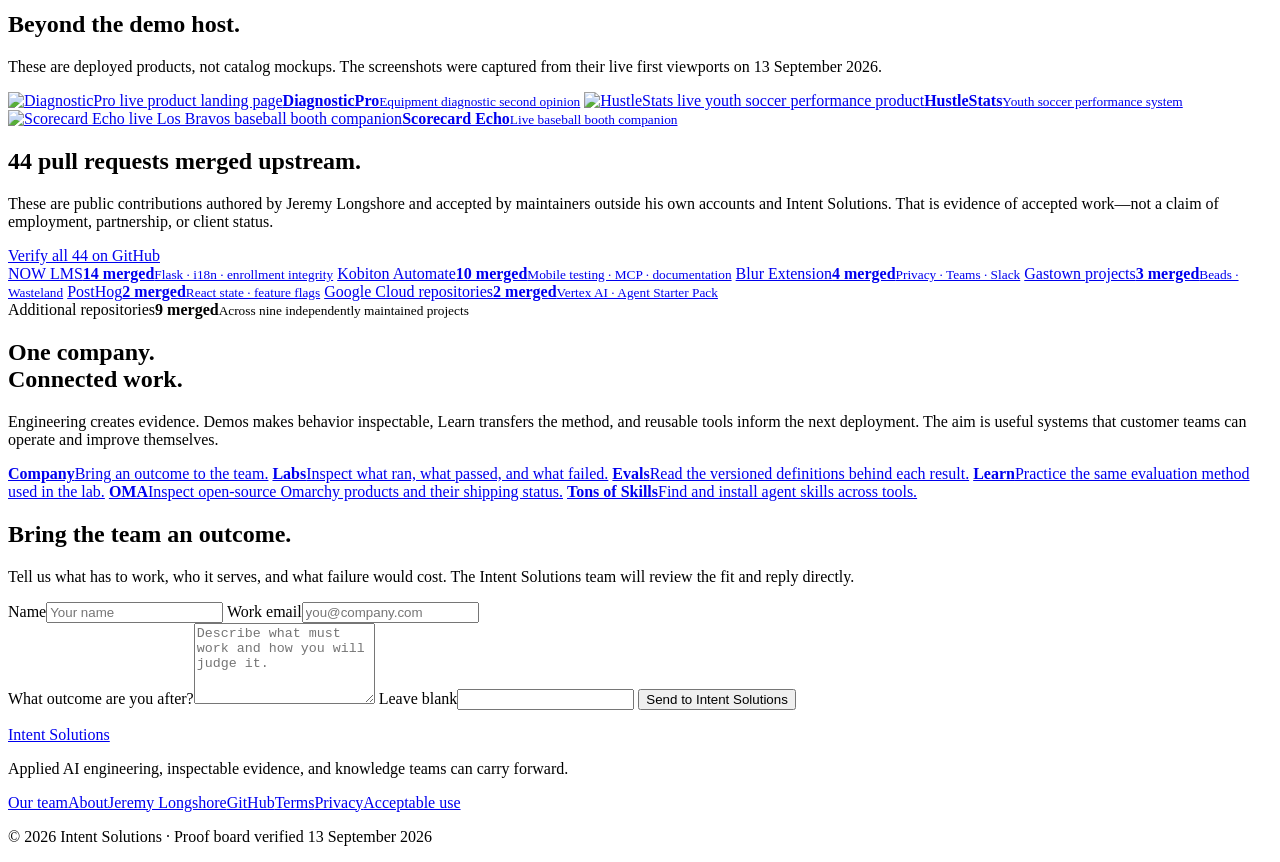
==== commit 18fbbbe3: "feat: showcase custom real estate workflows in catalog Bead io-5m2: introduce configurable criteria," ====
--- a/site/index.html
+++ b/site/index.html
@@ -296,8 +296,8 @@
           <article class="catalog-item" data-category="field" data-search="prospect prep research automation executive brief scott porter">
             <span class="item-type">Research automation</span><div><h3>Prospect Prep Engine</h3><p>An automation that researches a prospect and assembles a usable brief before a call.</p></div><div class="item-links"><a href="/scott-porter-automation/">Open demo</a></div>
           </article>
-          <article class="catalog-item" data-category="field" data-search="intent outreach cre flex industrial acquisition residential business property owner batchdata sandbox apollo hunter dealmachine">
-            <span class="item-type">Real-estate research</span><div><h3>Intent Outreach: real estate</h3><p>Explore four research briefs for acquisitions, flex-industrial occupiers, residential properties and business accounts. Try the BatchData sandbox and see which connections work today.</p></div><div class="item-links"><a href="/batchdata/">Explore workflows</a><a href="https://github.com/batchdataco/batchdata-mcp-server" target="_blank" rel="noopener noreferrer">Provider MCP guide</a></div>
+          <article class="catalog-item" data-category="field" data-search="intent outreach custom workflow coastal metro agent investor buy box prospector referral relationships cre flex industrial acquisition residential business property owner batchdata sandbox apollo hunter dealmachine">
+            <span class="item-type">Custom real-estate workflows</span><div><h3>Intent Outreach: your way of working</h3><p>Shape a workflow around your market, buy box or relationships. Explore sample shortlists, client briefs and follow-up queues, with Mandy and Scott workflow concepts and a working property sandbox.</p></div><div class="item-links"><a href="/batchdata/">Build an example workflow</a><a href="https://github.com/batchdataco/batchdata-mcp-server" target="_blank" rel="noopener noreferrer">Provider MCP guide</a></div>
           </article>
           <article class="catalog-item" data-category="field" data-search="lead edge real estate skills lead follow up">
             <span class="item-type">Real-estate workflow</span><div><h3>Lead Edge skills</h3><p>A skills pack for structured real-estate lead handling, qualification, and follow-up.</p></div><div class="item-links"><a href="/mandy-real-estate-skills/">Open demo</a></div>
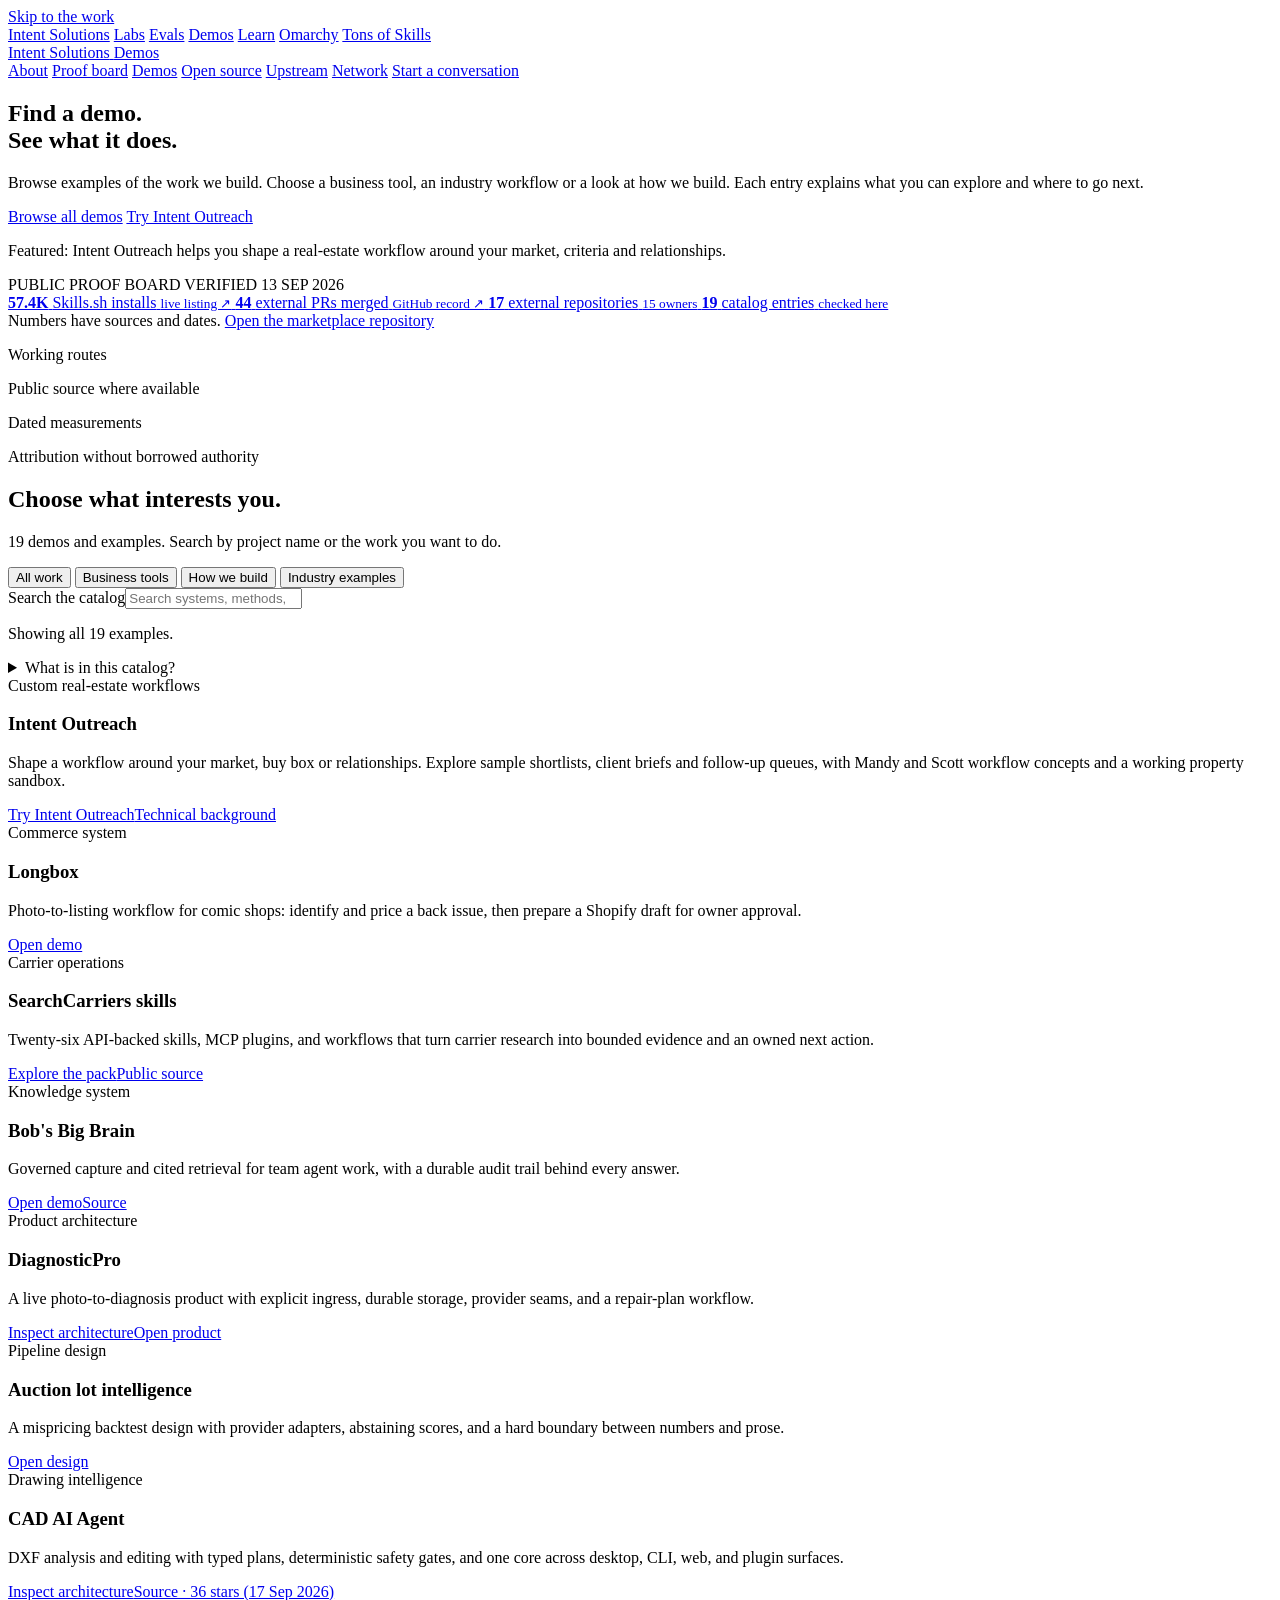
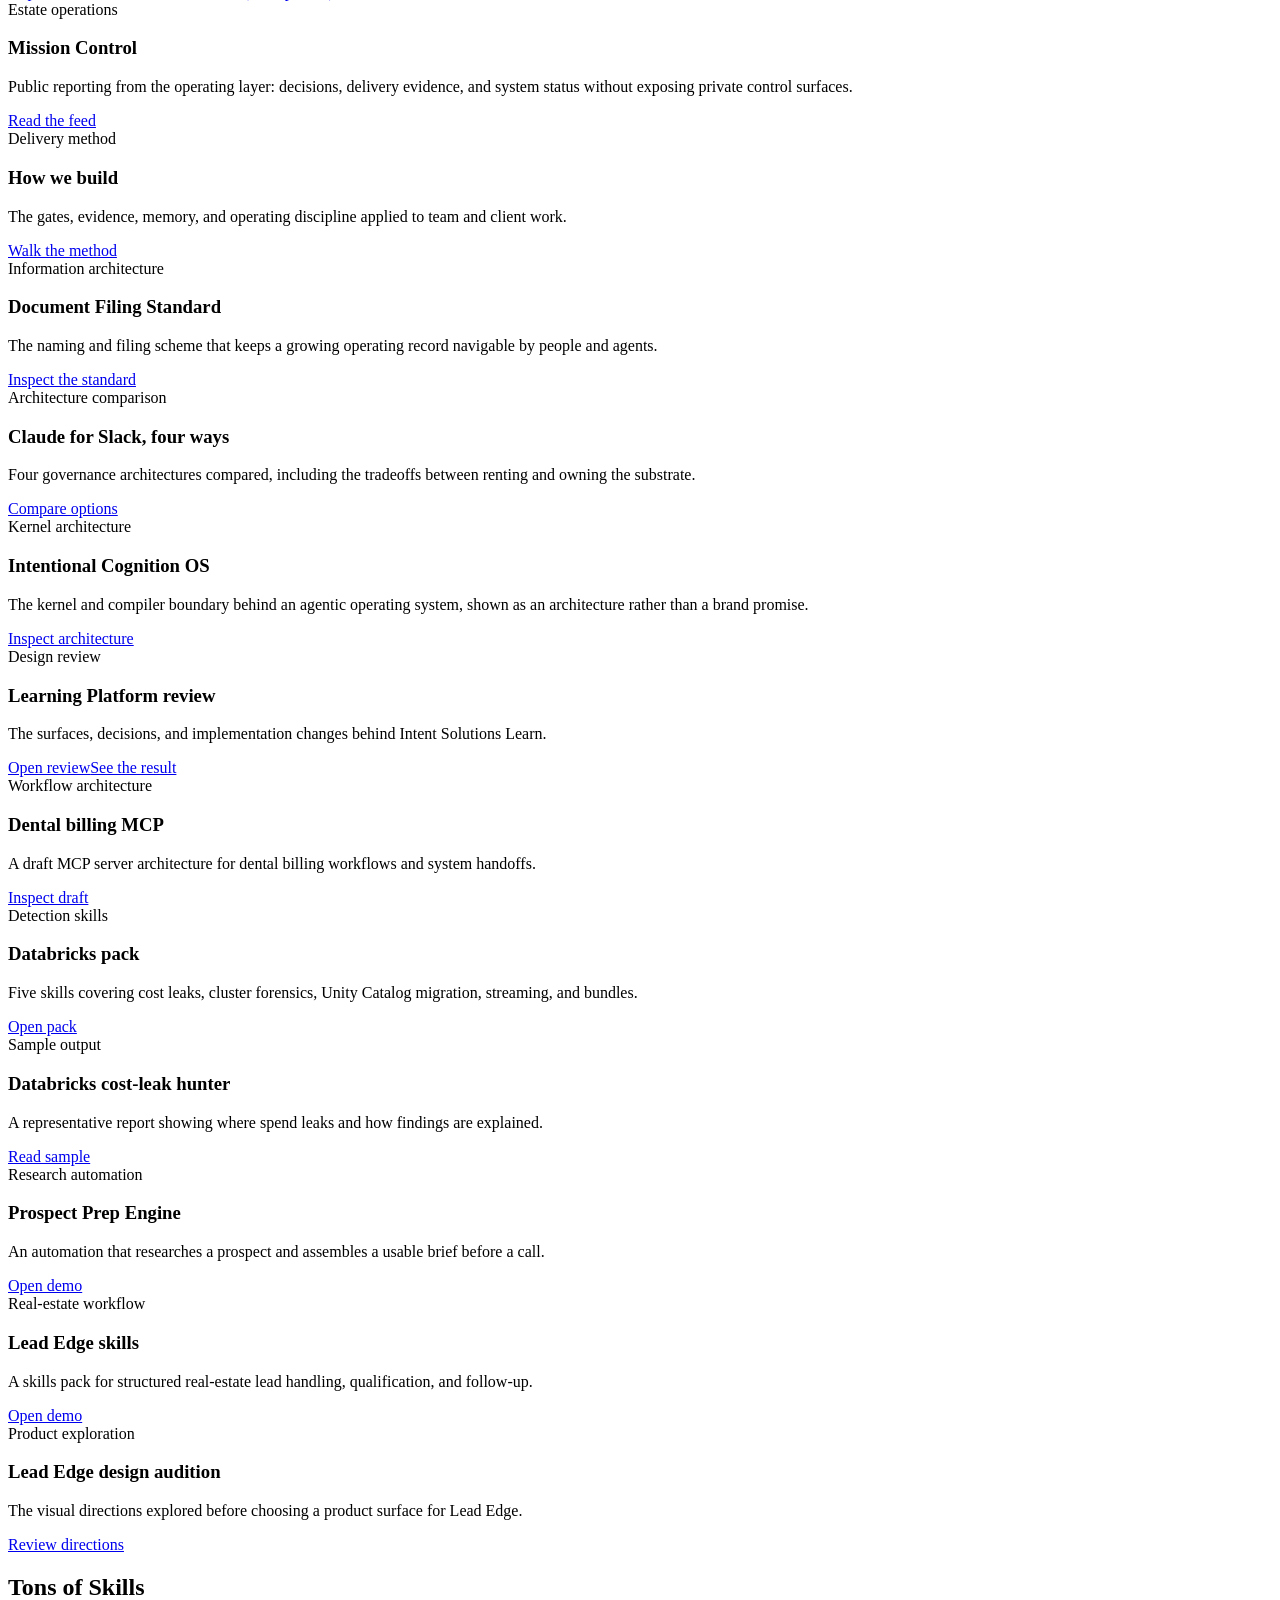
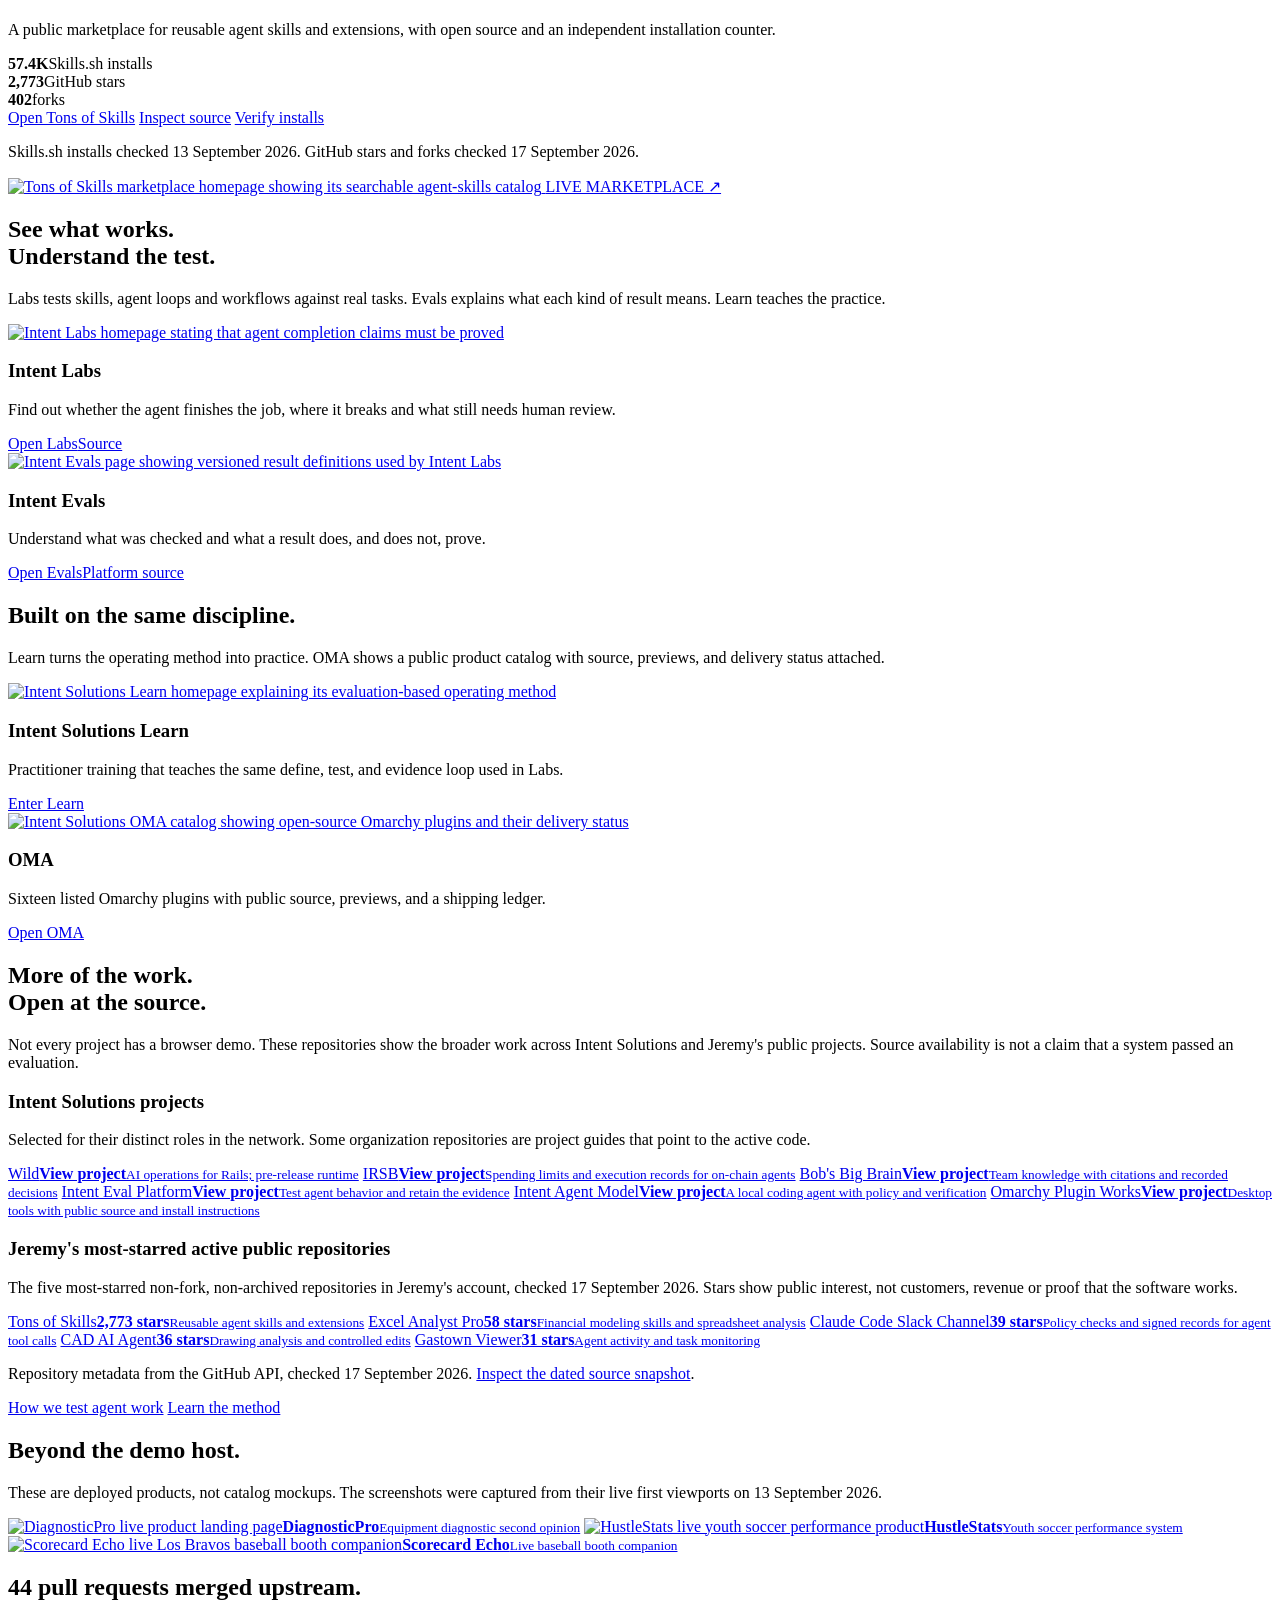
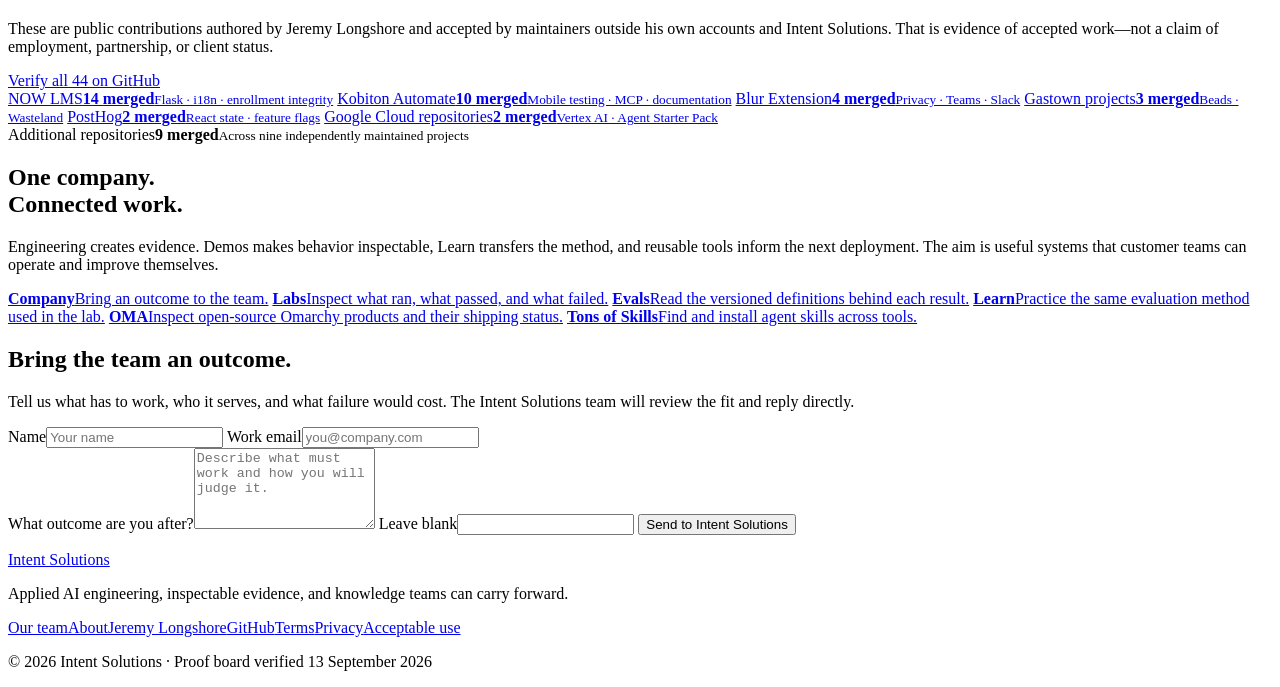
==== commit 824b86a2: "feat: make demos easy to find and feature Intent Outreach Refs intent-outreach io-7q5. Move catalog " ====
--- a/site/index.html
+++ b/site/index.html
@@ -53,7 +53,7 @@
       <nav class="primary-nav" aria-label="Primary navigation">
         <a href="/about/">About</a>
         <a href="#proof">Proof board</a>
-        <a href="#catalog">Systems</a>
+        <a href="#catalog">Demos</a>
         <a href="#open-source">Open source</a>
         <a href="#upstream">Upstream</a>
         <a href="#network">Network</a>
@@ -65,13 +65,13 @@
   <main id="main" tabindex="-1">
     <section class="hero shell" id="top" aria-labelledby="hero-title">
       <div class="hero-copy">
-        <h1 id="hero-title">The work<br>has <span>receipts.</span></h1>
-        <p>Open the system. Inspect the source. Follow the evidence. This is the working catalog of Intent Solutions, an applied AI engineering company connecting deployment, evaluation, teaching, and reusable tools.</p>
+        <h1 id="hero-title">Find a demo.<br><span>See what it does.</span></h1>
+        <p>Browse examples of the work we build. Choose a business tool, an industry workflow or a look at how we build. Each entry explains what you can explore and where to go next.</p>
         <div class="hero-actions">
-          <a class="button button-primary" href="#catalog">Inspect the systems</a>
-          <a class="button button-secondary" href="#upstream">See merged work</a>
-        </div>
-        <p class="hero-note">Team-built systems and founder contributions are labeled separately.</p>
+          <a class="button button-primary" href="#catalog">Browse all demos</a>
+          <a class="button button-secondary" href="/intentoutreach/">Try Intent Outreach</a>
+        </div>
+        <p class="hero-note">Featured: Intent Outreach helps you shape a real-estate workflow around your market, criteria and relationships.</p>
       </div>
 
       <aside class="signal-board" id="proof" aria-label="Verified public proof board">
@@ -96,8 +96,8 @@
             <small>15 owners</small>
           </a>
           <a href="#catalog">
-            <strong>18</strong>
-            <span>working demo routes</span>
+            <strong>19</strong>
+            <span>catalog entries</span>
             <small>checked here</small>
           </a>
         </div>
@@ -114,6 +114,94 @@
         <p><i aria-hidden="true"></i> Public source where available</p>
         <p><i aria-hidden="true"></i> Dated measurements</p>
         <p><i aria-hidden="true"></i> Attribution without borrowed authority</p>
+      </div>
+    </section>
+
+    <section class="catalog-section" id="catalog" aria-labelledby="catalog-title">
+      <div class="shell">
+        <div class="section-heading catalog-heading">
+          <div>
+            <h2 id="catalog-title">Choose what interests you.</h2>
+          </div>
+          <p><span id="visible-count">19</span> demos and examples. Search by project name or the work you want to do.</p>
+        </div>
+        <div class="catalog-tools" aria-label="Filter the catalog">
+          <div class="filter-group" role="group" aria-label="Project category">
+            <button type="button" data-filter="all" aria-pressed="true">All work</button>
+            <button type="button" data-filter="system" aria-pressed="false">Business tools</button>
+            <button type="button" data-filter="method" aria-pressed="false">How we build</button>
+            <button type="button" data-filter="field" aria-pressed="false">Industry examples</button>
+          </div>
+          <label class="search-control"><span>Search the catalog</span><input id="catalog-search" type="search" placeholder="Search systems, methods, industries" autocomplete="off"></label>
+        </div>
+        <p class="filter-status" id="filter-status" role="status" aria-live="polite">Showing all 19 examples.</p>
+        <details class="selection-rubric">
+          <summary>What is in this catalog?</summary>
+          <p>This is a curated selection of demos, technical examples and concepts. It is not every project in the estate. Each entry opens a public page; read its description to see what works today and what is illustrative. Source projects and engineering evidence follow the catalog.</p>
+        </details>
+
+        <div class="catalog-ledger">
+          <article class="catalog-item" data-category="system" data-search="intent outreach custom workflow coastal metro agent investor buy box prospector referral relationships cre flex industrial acquisition residential business property owner batchdata sandbox apollo hunter dealmachine">
+            <span class="item-type">Custom real-estate workflows</span><div><h3>Intent Outreach</h3><p>Shape a workflow around your market, buy box or relationships. Explore sample shortlists, client briefs and follow-up queues, with Mandy and Scott workflow concepts and a working property sandbox.</p></div><div class="item-links"><a href="/intentoutreach/">Try Intent Outreach</a><a href="/intent-outreach/">Technical background</a></div>
+          </article>
+          <article class="catalog-item" data-category="system" data-search="longbox commerce comic shop image recognition shopify">
+            <span class="item-type">Commerce system</span><div><h3>Longbox</h3><p>Photo-to-listing workflow for comic shops: identify and price a back issue, then prepare a Shopify draft for owner approval.</p></div><div class="item-links"><a href="/longbox/">Open demo</a></div>
+          </article>
+          <article class="catalog-item" data-category="system" data-search="searchcarriers carrier freight broker safety insurance fraud vetting mcp skills">
+            <span class="item-type">Carrier operations</span><div><h3>SearchCarriers skills</h3><p>Twenty-six API-backed skills, MCP plugins, and workflows that turn carrier research into bounded evidence and an owned next action.</p></div><div class="item-links"><a href="/searchcarriers/">Explore the pack</a><a href="https://github.com/jeremylongshore/searchcarriers-tools" target="_blank" rel="noopener noreferrer">Public source</a></div>
+          </article>
+
+          <article class="catalog-item" data-category="system" data-search="bob big brain knowledge retrieval governed memory audit">
+            <span class="item-type">Knowledge system</span><div><h3>Bob's Big Brain</h3><p>Governed capture and cited retrieval for team agent work, with a durable audit trail behind every answer.</p></div><div class="item-links"><a href="/bbb/">Open demo</a><a href="https://github.com/intent-solutions-io/bobs-big-brain-umbrella" target="_blank" rel="noopener noreferrer">Source</a></div>
+          </article>
+          <article class="catalog-item" data-category="system" data-search="diagnosticpro equipment repair photo diagnosis architecture">
+            <span class="item-type">Product architecture</span><div><h3>DiagnosticPro</h3><p>A live photo-to-diagnosis product with explicit ingress, durable storage, provider seams, and a repair-plan workflow.</p></div><div class="item-links"><a href="/diagnosticpro-2/">Inspect architecture</a><a href="https://diagnosticpro.io/" target="_blank" rel="noopener noreferrer">Open product</a></div>
+          </article>
+          <article class="catalog-item" data-category="system" data-search="auction lot intelligence mispricing backtest provider adapter scoring">
+            <span class="item-type">Pipeline design</span><div><h3>Auction lot intelligence</h3><p>A mispricing backtest design with provider adapters, abstaining scores, and a hard boundary between numbers and prose.</p></div><div class="item-links"><a href="/diagnosticpro-1/">Open design</a></div>
+          </article>
+          <article class="catalog-item" data-category="system" data-search="cad ai agent dxf drawing intelligence desktop cli web plugin">
+            <span class="item-type">Drawing intelligence</span><div><h3>CAD AI Agent</h3><p>DXF analysis and editing with typed plans, deterministic safety gates, and one core across desktop, CLI, web, and plugin surfaces.</p></div><div class="item-links"><a href="/cad-ai-agent/">Inspect architecture</a><a href="https://github.com/jeremylongshore/cad-ai-agent" target="_blank" rel="noopener noreferrer">Source · 36 stars (17 Sep 2026)</a></div>
+          </article>
+          <article class="catalog-item" data-category="method" data-search="mission control estate operations reports status awareness">
+            <span class="item-type">Estate operations</span><div><h3>Mission Control</h3><p>Public reporting from the operating layer: decisions, delivery evidence, and system status without exposing private control surfaces.</p></div><div class="item-links"><a href="/mission-control/">Read the feed</a></div>
+          </article>
+          <article class="catalog-item" data-category="method" data-search="how we build gates evidence beads brain operating discipline">
+            <span class="item-type">Delivery method</span><div><h3>How we build</h3><p>The gates, evidence, memory, and operating discipline applied to team and client work.</p></div><div class="item-links"><a href="/how-we-build/">Walk the method</a></div>
+          </article>
+          <article class="catalog-item" data-category="method" data-search="document filing information architecture naming standard">
+            <span class="item-type">Information architecture</span><div><h3>Document Filing Standard</h3><p>The naming and filing scheme that keeps a growing operating record navigable by people and agents.</p></div><div class="item-links"><a href="/docfiling/">Inspect the standard</a></div>
+          </article>
+          <article class="catalog-item" data-category="method" data-search="claude slack architecture governance rent own substrate">
+            <span class="item-type">Architecture comparison</span><div><h3>Claude for Slack, four ways</h3><p>Four governance architectures compared, including the tradeoffs between renting and owning the substrate.</p></div><div class="item-links"><a href="/claude-for-slack-rent-vs-own.html">Compare options</a></div>
+          </article>
+          <article class="catalog-item" data-category="method" data-search="intentional cognition os kernel compiler architecture agent operating system">
+            <span class="item-type">Kernel architecture</span><div><h3>Intentional Cognition OS</h3><p>The kernel and compiler boundary behind an agentic operating system, shown as an architecture rather than a brand promise.</p></div><div class="item-links"><a href="/ico-architecture.html">Inspect architecture</a></div>
+          </article>
+          <article class="catalog-item" data-category="method" data-search="learning platform review learn design now lms">
+            <span class="item-type">Design review</span><div><h3>Learning Platform review</h3><p>The surfaces, decisions, and implementation changes behind Intent Solutions Learn.</p></div><div class="item-links"><a href="/platform-review/">Open review</a><a href="https://learn.intentsolutions.io/" target="_blank" rel="noopener noreferrer">See the result</a></div>
+          </article>
+          <article class="catalog-item" data-category="field" data-search="dental billing mcp workflow architecture">
+            <span class="item-type">Workflow architecture</span><div><h3>Dental billing MCP</h3><p>A draft MCP server architecture for dental billing workflows and system handoffs.</p></div><div class="item-links"><a href="/dentalmcp/">Inspect draft</a></div>
+          </article>
+          <article class="catalog-item" data-category="field" data-search="databricks skills cost cluster unity catalog streaming bundles">
+            <span class="item-type">Detection skills</span><div><h3>Databricks pack</h3><p>Five skills covering cost leaks, cluster forensics, Unity Catalog migration, streaming, and bundles.</p></div><div class="item-links"><a href="/databricks/">Open pack</a></div>
+          </article>
+          <article class="catalog-item" data-category="field" data-search="databricks cost leak hunter spend report">
+            <span class="item-type">Sample output</span><div><h3>Databricks cost-leak hunter</h3><p>A representative report showing where spend leaks and how findings are explained.</p></div><div class="item-links"><a href="/databricks-cost-leak-hunter/">Read sample</a></div>
+          </article>
+          <article class="catalog-item" data-category="field" data-search="prospect prep research automation executive brief scott porter">
+            <span class="item-type">Research automation</span><div><h3>Prospect Prep Engine</h3><p>An automation that researches a prospect and assembles a usable brief before a call.</p></div><div class="item-links"><a href="/scott-porter-automation/">Open demo</a></div>
+          </article>
+
+          <article class="catalog-item" data-category="field" data-search="lead edge real estate skills lead follow up">
+            <span class="item-type">Real-estate workflow</span><div><h3>Lead Edge skills</h3><p>A skills pack for structured real-estate lead handling, qualification, and follow-up.</p></div><div class="item-links"><a href="/mandy-real-estate-skills/">Open demo</a></div>
+          </article>
+          <article class="catalog-item" data-category="field" data-search="lead edge design audition product exploration real estate">
+            <span class="item-type">Product exploration</span><div><h3>Lead Edge design audition</h3><p>The visual directions explored before choosing a product surface for Lead Edge.</p></div><div class="item-links"><a href="/mandy-design-audition/">Review directions</a></div>
+          </article>
+        </div>
+        <div class="empty-state" id="empty-state" hidden><h3>No matching route.</h3><p>Try a broader term or reset the category filter.</p><button type="button" id="reset-filter">Show all work</button></div>
       </div>
     </section>
 
@@ -221,94 +309,7 @@
         <a class="text-link" href="https://learn.intentsolutions.io/">Learn the method</a></div>
     </section>
 
-    <section class="catalog-section" id="catalog" aria-labelledby="catalog-title">
-      <div class="shell">
-        <div class="section-heading catalog-heading">
-          <div>
-            <h2 id="catalog-title">Pick a system.<br>Inspect the proof.</h2>
-          </div>
-          <p><span id="visible-count">20</span> routes are in this catalog. Filter by the kind of evidence you need; every result opens a real page.</p>
-        </div>
-        <div class="catalog-tools" aria-label="Filter the catalog">
-          <div class="filter-group" role="group" aria-label="Project category">
-            <button type="button" data-filter="all" aria-pressed="true">All work</button>
-            <button type="button" data-filter="system" aria-pressed="false">Systems</button>
-            <button type="button" data-filter="method" aria-pressed="false">Method</button>
-            <button type="button" data-filter="field" aria-pressed="false">Field builds</button>
-          </div>
-          <label class="search-control"><span>Search the catalog</span><input id="catalog-search" type="search" placeholder="Search systems, methods, industries" autocomplete="off"></label>
-        </div>
-        <p class="filter-status" id="filter-status" role="status" aria-live="polite">Showing all 20 routes.</p>
-        <details class="selection-rubric">
-          <summary>Why these 20 are here</summary>
-          <p>Every entry cleared the same gates on 13 September 2026: a working public route, an inspectable artifact or evidence trail, and a distinct role in the current systems, methods, or field-build story. Adoption signals affect feature placement—not basic catalog eligibility. Drafts are labeled; retired template collections are excluded.</p>
-        </details>
-
-        <div class="catalog-ledger">
-          <article class="catalog-item" data-category="system" data-search="longbox commerce comic shop image recognition shopify">
-            <span class="item-type">Commerce system</span><div><h3>Longbox</h3><p>Photo-to-listing workflow for comic shops: identify and price a back issue, then prepare a Shopify draft for owner approval.</p></div><div class="item-links"><a href="/longbox/">Open demo</a></div>
-          </article>
-          <article class="catalog-item" data-category="system" data-search="searchcarriers carrier freight broker safety insurance fraud vetting mcp skills">
-            <span class="item-type">Carrier operations</span><div><h3>SearchCarriers skills</h3><p>Twenty-six API-backed skills, MCP plugins, and workflows that turn carrier research into bounded evidence and an owned next action.</p></div><div class="item-links"><a href="/searchcarriers/">Explore the pack</a><a href="https://github.com/jeremylongshore/searchcarriers-tools" target="_blank" rel="noopener noreferrer">Public source</a></div>
-          </article>
-          <article class="catalog-item" data-category="system" data-search="intent outreach prospecting research citations validation">
-            <span class="item-type">Prospecting system</span><div><h3>Intent Outreach</h3><p>Outbound prospecting with owned keys, typed validation, and a cited executive brief.</p></div><div class="item-links"><a href="/intent-outreach/">Open demo</a><a href="https://github.com/jeremylongshore/intent-outreach" target="_blank" rel="noopener noreferrer">Source · 6 stars (17 Sep 2026)</a></div>
-          </article>
-          <article class="catalog-item" data-category="system" data-search="bob big brain knowledge retrieval governed memory audit">
-            <span class="item-type">Knowledge system</span><div><h3>Bob's Big Brain</h3><p>Governed capture and cited retrieval for team agent work, with a durable audit trail behind every answer.</p></div><div class="item-links"><a href="/bbb/">Open demo</a><a href="https://github.com/intent-solutions-io/bobs-big-brain-umbrella" target="_blank" rel="noopener noreferrer">Source</a></div>
-          </article>
-          <article class="catalog-item" data-category="system" data-search="diagnosticpro equipment repair photo diagnosis architecture">
-            <span class="item-type">Product architecture</span><div><h3>DiagnosticPro</h3><p>A live photo-to-diagnosis product with explicit ingress, durable storage, provider seams, and a repair-plan workflow.</p></div><div class="item-links"><a href="/diagnosticpro-2/">Inspect architecture</a><a href="https://diagnosticpro.io/" target="_blank" rel="noopener noreferrer">Open product</a></div>
-          </article>
-          <article class="catalog-item" data-category="system" data-search="auction lot intelligence mispricing backtest provider adapter scoring">
-            <span class="item-type">Pipeline design</span><div><h3>Auction lot intelligence</h3><p>A mispricing backtest design with provider adapters, abstaining scores, and a hard boundary between numbers and prose.</p></div><div class="item-links"><a href="/diagnosticpro-1/">Open design</a></div>
-          </article>
-          <article class="catalog-item" data-category="system" data-search="cad ai agent dxf drawing intelligence desktop cli web plugin">
-            <span class="item-type">Drawing intelligence</span><div><h3>CAD AI Agent</h3><p>DXF analysis and editing with typed plans, deterministic safety gates, and one core across desktop, CLI, web, and plugin surfaces.</p></div><div class="item-links"><a href="/cad-ai-agent/">Inspect architecture</a><a href="https://github.com/jeremylongshore/cad-ai-agent" target="_blank" rel="noopener noreferrer">Source · 36 stars (17 Sep 2026)</a></div>
-          </article>
-          <article class="catalog-item" data-category="method" data-search="mission control estate operations reports status awareness">
-            <span class="item-type">Estate operations</span><div><h3>Mission Control</h3><p>Public reporting from the operating layer: decisions, delivery evidence, and system status without exposing private control surfaces.</p></div><div class="item-links"><a href="/mission-control/">Read the feed</a></div>
-          </article>
-          <article class="catalog-item" data-category="method" data-search="how we build gates evidence beads brain operating discipline">
-            <span class="item-type">Delivery method</span><div><h3>How we build</h3><p>The gates, evidence, memory, and operating discipline applied to team and client work.</p></div><div class="item-links"><a href="/how-we-build/">Walk the method</a></div>
-          </article>
-          <article class="catalog-item" data-category="method" data-search="document filing information architecture naming standard">
-            <span class="item-type">Information architecture</span><div><h3>Document Filing Standard</h3><p>The naming and filing scheme that keeps a growing operating record navigable by people and agents.</p></div><div class="item-links"><a href="/docfiling/">Inspect the standard</a></div>
-          </article>
-          <article class="catalog-item" data-category="method" data-search="claude slack architecture governance rent own substrate">
-            <span class="item-type">Architecture comparison</span><div><h3>Claude for Slack, four ways</h3><p>Four governance architectures compared, including the tradeoffs between renting and owning the substrate.</p></div><div class="item-links"><a href="/claude-for-slack-rent-vs-own.html">Compare options</a></div>
-          </article>
-          <article class="catalog-item" data-category="method" data-search="intentional cognition os kernel compiler architecture agent operating system">
-            <span class="item-type">Kernel architecture</span><div><h3>Intentional Cognition OS</h3><p>The kernel and compiler boundary behind an agentic operating system, shown as an architecture rather than a brand promise.</p></div><div class="item-links"><a href="/ico-architecture.html">Inspect architecture</a></div>
-          </article>
-          <article class="catalog-item" data-category="method" data-search="learning platform review learn design now lms">
-            <span class="item-type">Design review</span><div><h3>Learning Platform review</h3><p>The surfaces, decisions, and implementation changes behind Intent Solutions Learn.</p></div><div class="item-links"><a href="/platform-review/">Open review</a><a href="https://learn.intentsolutions.io/" target="_blank" rel="noopener noreferrer">See the result</a></div>
-          </article>
-          <article class="catalog-item" data-category="field" data-search="dental billing mcp workflow architecture">
-            <span class="item-type">Workflow architecture</span><div><h3>Dental billing MCP</h3><p>A draft MCP server architecture for dental billing workflows and system handoffs.</p></div><div class="item-links"><a href="/dentalmcp/">Inspect draft</a></div>
-          </article>
-          <article class="catalog-item" data-category="field" data-search="databricks skills cost cluster unity catalog streaming bundles">
-            <span class="item-type">Detection skills</span><div><h3>Databricks pack</h3><p>Five skills covering cost leaks, cluster forensics, Unity Catalog migration, streaming, and bundles.</p></div><div class="item-links"><a href="/databricks/">Open pack</a></div>
-          </article>
-          <article class="catalog-item" data-category="field" data-search="databricks cost leak hunter spend report">
-            <span class="item-type">Sample output</span><div><h3>Databricks cost-leak hunter</h3><p>A representative report showing where spend leaks and how findings are explained.</p></div><div class="item-links"><a href="/databricks-cost-leak-hunter/">Read sample</a></div>
-          </article>
-          <article class="catalog-item" data-category="field" data-search="prospect prep research automation executive brief scott porter">
-            <span class="item-type">Research automation</span><div><h3>Prospect Prep Engine</h3><p>An automation that researches a prospect and assembles a usable brief before a call.</p></div><div class="item-links"><a href="/scott-porter-automation/">Open demo</a></div>
-          </article>
-          <article class="catalog-item" data-category="field" data-search="intent outreach custom workflow coastal metro agent investor buy box prospector referral relationships cre flex industrial acquisition residential business property owner batchdata sandbox apollo hunter dealmachine">
-            <span class="item-type">Custom real-estate workflows</span><div><h3>Intent Outreach: your way of working</h3><p>Shape a workflow around your market, buy box or relationships. Explore sample shortlists, client briefs and follow-up queues, with Mandy and Scott workflow concepts and a working property sandbox.</p></div><div class="item-links"><a href="/batchdata/">Build an example workflow</a><a href="https://github.com/batchdataco/batchdata-mcp-server" target="_blank" rel="noopener noreferrer">Provider MCP guide</a></div>
-          </article>
-          <article class="catalog-item" data-category="field" data-search="lead edge real estate skills lead follow up">
-            <span class="item-type">Real-estate workflow</span><div><h3>Lead Edge skills</h3><p>A skills pack for structured real-estate lead handling, qualification, and follow-up.</p></div><div class="item-links"><a href="/mandy-real-estate-skills/">Open demo</a></div>
-          </article>
-          <article class="catalog-item" data-category="field" data-search="lead edge design audition product exploration real estate">
-            <span class="item-type">Product exploration</span><div><h3>Lead Edge design audition</h3><p>The visual directions explored before choosing a product surface for Lead Edge.</p></div><div class="item-links"><a href="/mandy-design-audition/">Review directions</a></div>
-          </article>
-        </div>
-        <div class="empty-state" id="empty-state" hidden><h3>No matching route.</h3><p>Try a broader term or reset the category filter.</p><button type="button" id="reset-filter">Show all work</button></div>
-      </div>
-    </section>
+
 
     <section class="product-strip" aria-labelledby="products-title">
       <div class="shell">
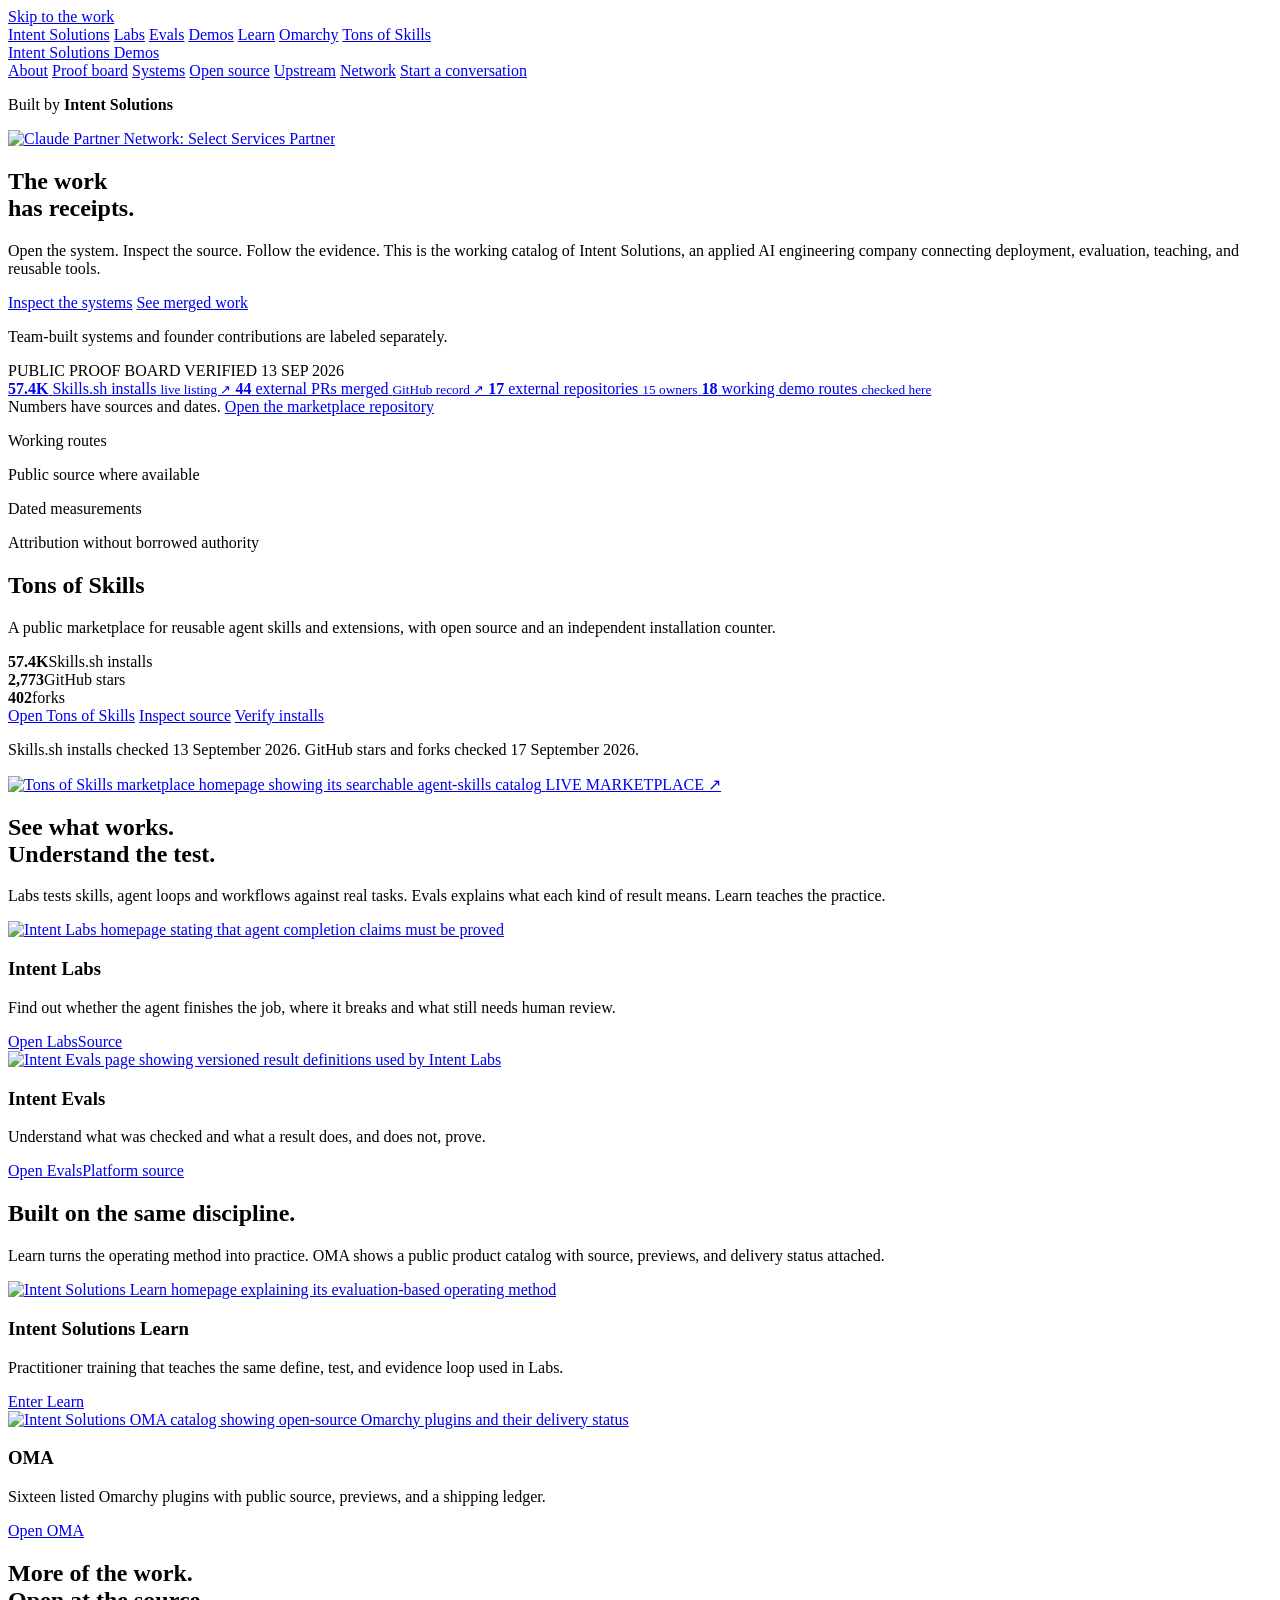
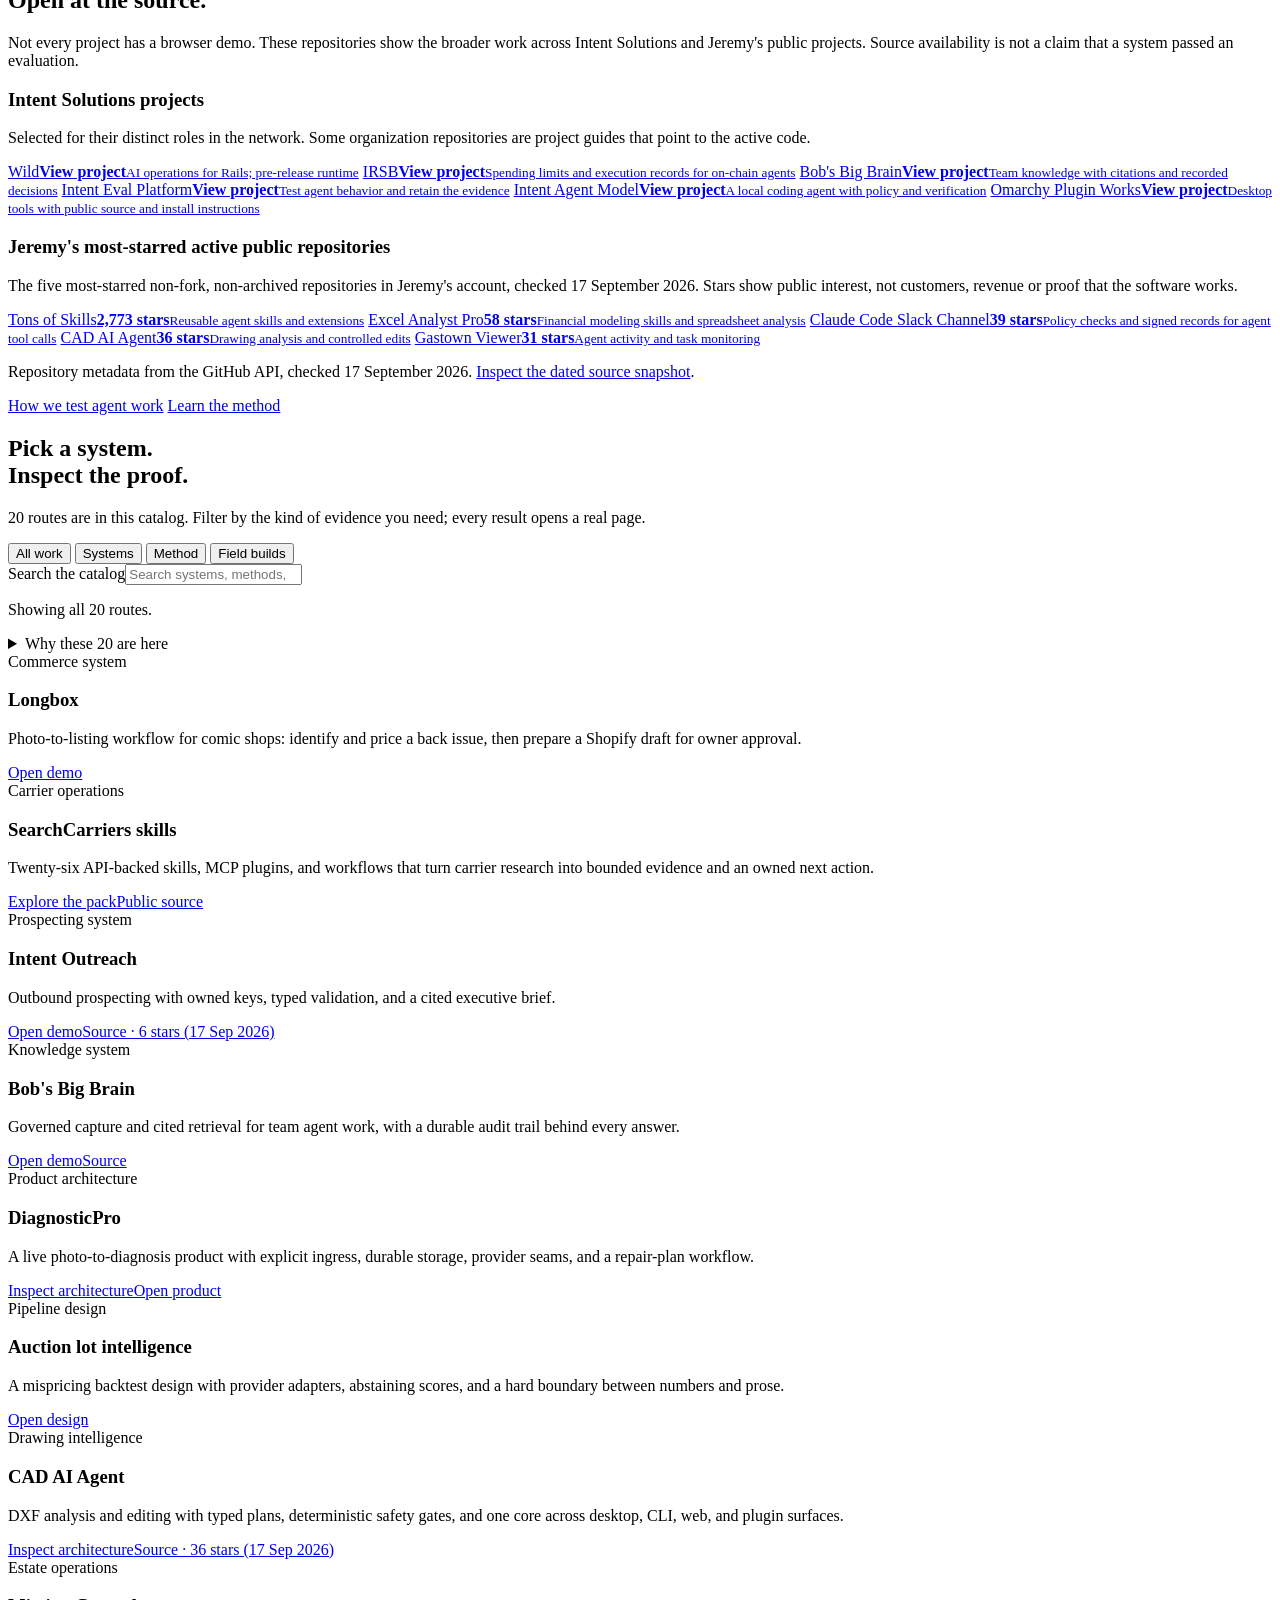
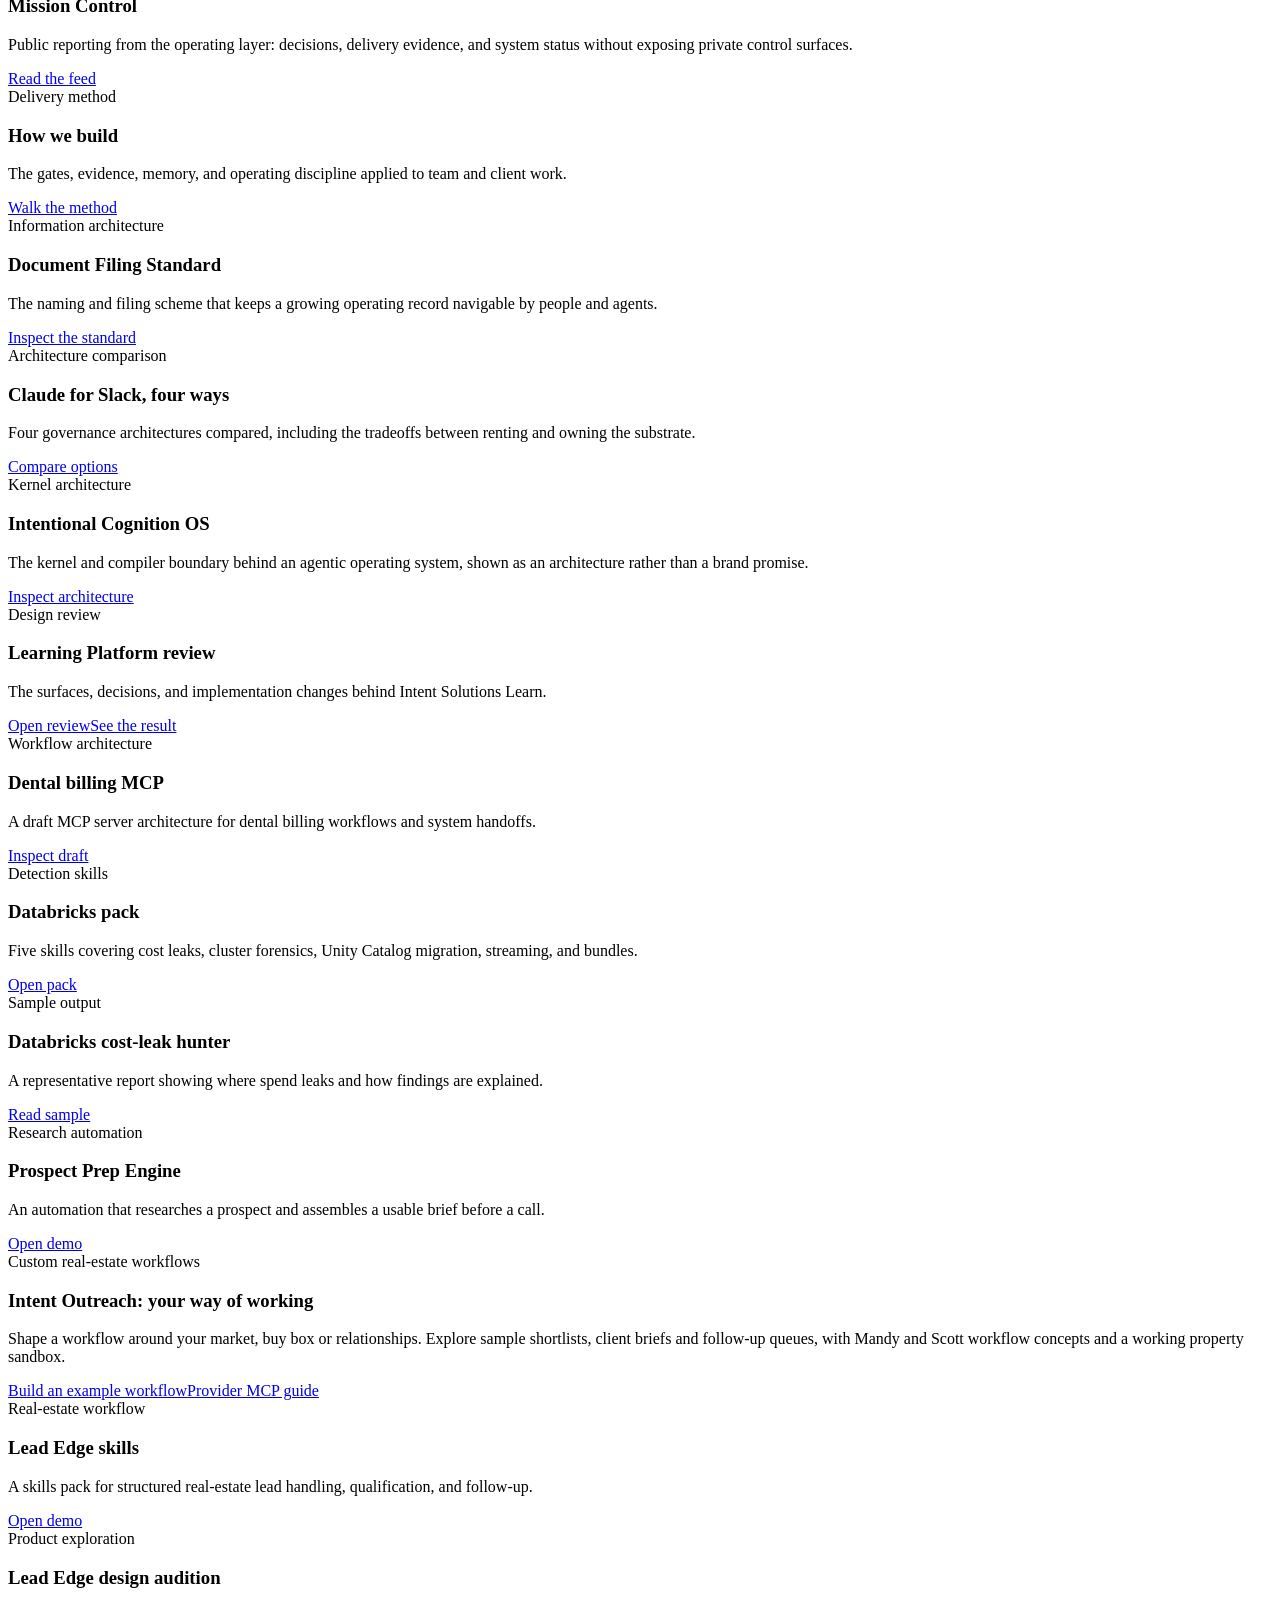
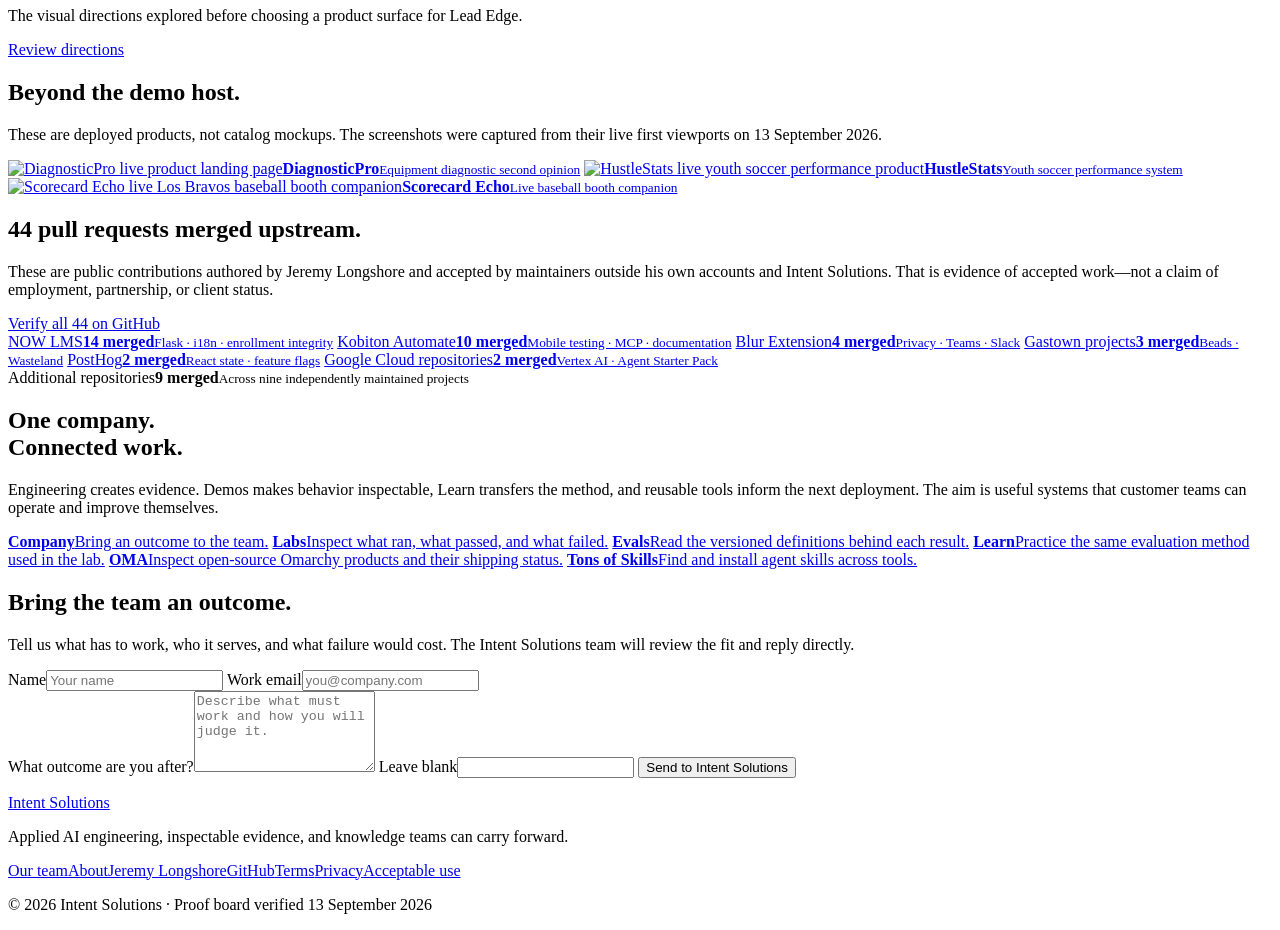
==== commit 23b0cd84: "feat: display official Intent Solutions Select partner artwork Signed-off-by: jeremylongshore <jerem" ====
--- a/site/index.html
+++ b/site/index.html
@@ -26,6 +26,7 @@
   <link rel="stylesheet" href="/assets/estate-bar/estate-bar.css">
   <link rel="stylesheet" href="/assets/estate-accent.css">
   <script defer src="https://analytics.intentsolutions.io/script.js" data-website-id="2dbcb209-163c-4e73-ad0d-3109afd38aca" data-domains="demos.intentsolutions.io"></script>
+  <link rel="stylesheet" href="/assets/intent-partner.css">
 </head>
 <body>
   <a class="skip-link" href="#main">Skip to the work</a>
@@ -53,7 +54,7 @@
       <nav class="primary-nav" aria-label="Primary navigation">
         <a href="/about/">About</a>
         <a href="#proof">Proof board</a>
-        <a href="#catalog">Demos</a>
+        <a href="#catalog">Systems</a>
         <a href="#open-source">Open source</a>
         <a href="#upstream">Upstream</a>
         <a href="#network">Network</a>
@@ -61,17 +62,27 @@
       </nav>
     </div>
   </header>
+<!-- intent-partner:start -->
+<aside class="intent-partner" aria-label="Intent Solutions partner status" data-intent-partner>
+  <div class="intent-partner__inner">
+    <p class="intent-partner__owner">Built by <strong>Intent Solutions</strong></p>
+    <a class="intent-partner__link" href="https://intentsolutions.io/" aria-label="About Intent Solutions, a Claude Partner Network Select Services Partner">
+      <img class="intent-partner__image" src="/assets/claude-select-partner.svg" alt="Claude Partner Network: Select Services Partner" width="600" height="190" decoding="async">
+    </a>
+  </div>
+</aside>
+<!-- intent-partner:end -->
 
   <main id="main" tabindex="-1">
     <section class="hero shell" id="top" aria-labelledby="hero-title">
       <div class="hero-copy">
-        <h1 id="hero-title">Find a demo.<br><span>See what it does.</span></h1>
-        <p>Browse examples of the work we build. Choose a business tool, an industry workflow or a look at how we build. Each entry explains what you can explore and where to go next.</p>
+        <h1 id="hero-title">The work<br>has <span>receipts.</span></h1>
+        <p>Open the system. Inspect the source. Follow the evidence. This is the working catalog of Intent Solutions, an applied AI engineering company connecting deployment, evaluation, teaching, and reusable tools.</p>
         <div class="hero-actions">
-          <a class="button button-primary" href="#catalog">Browse all demos</a>
-          <a class="button button-secondary" href="/intentoutreach/">Try Intent Outreach</a>
-        </div>
-        <p class="hero-note">Featured: Intent Outreach helps you shape a real-estate workflow around your market, criteria and relationships.</p>
+          <a class="button button-primary" href="#catalog">Inspect the systems</a>
+          <a class="button button-secondary" href="#upstream">See merged work</a>
+        </div>
+        <p class="hero-note">Team-built systems and founder contributions are labeled separately.</p>
       </div>
 
       <aside class="signal-board" id="proof" aria-label="Verified public proof board">
@@ -96,8 +107,8 @@
             <small>15 owners</small>
           </a>
           <a href="#catalog">
-            <strong>19</strong>
-            <span>catalog entries</span>
+            <strong>18</strong>
+            <span>working demo routes</span>
             <small>checked here</small>
           </a>
         </div>
@@ -114,94 +125,6 @@
         <p><i aria-hidden="true"></i> Public source where available</p>
         <p><i aria-hidden="true"></i> Dated measurements</p>
         <p><i aria-hidden="true"></i> Attribution without borrowed authority</p>
-      </div>
-    </section>
-
-    <section class="catalog-section" id="catalog" aria-labelledby="catalog-title">
-      <div class="shell">
-        <div class="section-heading catalog-heading">
-          <div>
-            <h2 id="catalog-title">Choose what interests you.</h2>
-          </div>
-          <p><span id="visible-count">19</span> demos and examples. Search by project name or the work you want to do.</p>
-        </div>
-        <div class="catalog-tools" aria-label="Filter the catalog">
-          <div class="filter-group" role="group" aria-label="Project category">
-            <button type="button" data-filter="all" aria-pressed="true">All work</button>
-            <button type="button" data-filter="system" aria-pressed="false">Business tools</button>
-            <button type="button" data-filter="method" aria-pressed="false">How we build</button>
-            <button type="button" data-filter="field" aria-pressed="false">Industry examples</button>
-          </div>
-          <label class="search-control"><span>Search the catalog</span><input id="catalog-search" type="search" placeholder="Search systems, methods, industries" autocomplete="off"></label>
-        </div>
-        <p class="filter-status" id="filter-status" role="status" aria-live="polite">Showing all 19 examples.</p>
-        <details class="selection-rubric">
-          <summary>What is in this catalog?</summary>
-          <p>This is a curated selection of demos, technical examples and concepts. It is not every project in the estate. Each entry opens a public page; read its description to see what works today and what is illustrative. Source projects and engineering evidence follow the catalog.</p>
-        </details>
-
-        <div class="catalog-ledger">
-          <article class="catalog-item" data-category="system" data-search="intent outreach custom workflow coastal metro agent investor buy box prospector referral relationships cre flex industrial acquisition residential business property owner batchdata sandbox apollo hunter dealmachine">
-            <span class="item-type">Custom real-estate workflows</span><div><h3>Intent Outreach</h3><p>Shape a workflow around your market, buy box or relationships. Explore sample shortlists, client briefs and follow-up queues, with Mandy and Scott workflow concepts and a working property sandbox.</p></div><div class="item-links"><a href="/intentoutreach/">Try Intent Outreach</a><a href="/intent-outreach/">Technical background</a></div>
-          </article>
-          <article class="catalog-item" data-category="system" data-search="longbox commerce comic shop image recognition shopify">
-            <span class="item-type">Commerce system</span><div><h3>Longbox</h3><p>Photo-to-listing workflow for comic shops: identify and price a back issue, then prepare a Shopify draft for owner approval.</p></div><div class="item-links"><a href="/longbox/">Open demo</a></div>
-          </article>
-          <article class="catalog-item" data-category="system" data-search="searchcarriers carrier freight broker safety insurance fraud vetting mcp skills">
-            <span class="item-type">Carrier operations</span><div><h3>SearchCarriers skills</h3><p>Twenty-six API-backed skills, MCP plugins, and workflows that turn carrier research into bounded evidence and an owned next action.</p></div><div class="item-links"><a href="/searchcarriers/">Explore the pack</a><a href="https://github.com/jeremylongshore/searchcarriers-tools" target="_blank" rel="noopener noreferrer">Public source</a></div>
-          </article>
-
-          <article class="catalog-item" data-category="system" data-search="bob big brain knowledge retrieval governed memory audit">
-            <span class="item-type">Knowledge system</span><div><h3>Bob's Big Brain</h3><p>Governed capture and cited retrieval for team agent work, with a durable audit trail behind every answer.</p></div><div class="item-links"><a href="/bbb/">Open demo</a><a href="https://github.com/intent-solutions-io/bobs-big-brain-umbrella" target="_blank" rel="noopener noreferrer">Source</a></div>
-          </article>
-          <article class="catalog-item" data-category="system" data-search="diagnosticpro equipment repair photo diagnosis architecture">
-            <span class="item-type">Product architecture</span><div><h3>DiagnosticPro</h3><p>A live photo-to-diagnosis product with explicit ingress, durable storage, provider seams, and a repair-plan workflow.</p></div><div class="item-links"><a href="/diagnosticpro-2/">Inspect architecture</a><a href="https://diagnosticpro.io/" target="_blank" rel="noopener noreferrer">Open product</a></div>
-          </article>
-          <article class="catalog-item" data-category="system" data-search="auction lot intelligence mispricing backtest provider adapter scoring">
-            <span class="item-type">Pipeline design</span><div><h3>Auction lot intelligence</h3><p>A mispricing backtest design with provider adapters, abstaining scores, and a hard boundary between numbers and prose.</p></div><div class="item-links"><a href="/diagnosticpro-1/">Open design</a></div>
-          </article>
-          <article class="catalog-item" data-category="system" data-search="cad ai agent dxf drawing intelligence desktop cli web plugin">
-            <span class="item-type">Drawing intelligence</span><div><h3>CAD AI Agent</h3><p>DXF analysis and editing with typed plans, deterministic safety gates, and one core across desktop, CLI, web, and plugin surfaces.</p></div><div class="item-links"><a href="/cad-ai-agent/">Inspect architecture</a><a href="https://github.com/jeremylongshore/cad-ai-agent" target="_blank" rel="noopener noreferrer">Source · 36 stars (17 Sep 2026)</a></div>
-          </article>
-          <article class="catalog-item" data-category="method" data-search="mission control estate operations reports status awareness">
-            <span class="item-type">Estate operations</span><div><h3>Mission Control</h3><p>Public reporting from the operating layer: decisions, delivery evidence, and system status without exposing private control surfaces.</p></div><div class="item-links"><a href="/mission-control/">Read the feed</a></div>
-          </article>
-          <article class="catalog-item" data-category="method" data-search="how we build gates evidence beads brain operating discipline">
-            <span class="item-type">Delivery method</span><div><h3>How we build</h3><p>The gates, evidence, memory, and operating discipline applied to team and client work.</p></div><div class="item-links"><a href="/how-we-build/">Walk the method</a></div>
-          </article>
-          <article class="catalog-item" data-category="method" data-search="document filing information architecture naming standard">
-            <span class="item-type">Information architecture</span><div><h3>Document Filing Standard</h3><p>The naming and filing scheme that keeps a growing operating record navigable by people and agents.</p></div><div class="item-links"><a href="/docfiling/">Inspect the standard</a></div>
-          </article>
-          <article class="catalog-item" data-category="method" data-search="claude slack architecture governance rent own substrate">
-            <span class="item-type">Architecture comparison</span><div><h3>Claude for Slack, four ways</h3><p>Four governance architectures compared, including the tradeoffs between renting and owning the substrate.</p></div><div class="item-links"><a href="/claude-for-slack-rent-vs-own.html">Compare options</a></div>
-          </article>
-          <article class="catalog-item" data-category="method" data-search="intentional cognition os kernel compiler architecture agent operating system">
-            <span class="item-type">Kernel architecture</span><div><h3>Intentional Cognition OS</h3><p>The kernel and compiler boundary behind an agentic operating system, shown as an architecture rather than a brand promise.</p></div><div class="item-links"><a href="/ico-architecture.html">Inspect architecture</a></div>
-          </article>
-          <article class="catalog-item" data-category="method" data-search="learning platform review learn design now lms">
-            <span class="item-type">Design review</span><div><h3>Learning Platform review</h3><p>The surfaces, decisions, and implementation changes behind Intent Solutions Learn.</p></div><div class="item-links"><a href="/platform-review/">Open review</a><a href="https://learn.intentsolutions.io/" target="_blank" rel="noopener noreferrer">See the result</a></div>
-          </article>
-          <article class="catalog-item" data-category="field" data-search="dental billing mcp workflow architecture">
-            <span class="item-type">Workflow architecture</span><div><h3>Dental billing MCP</h3><p>A draft MCP server architecture for dental billing workflows and system handoffs.</p></div><div class="item-links"><a href="/dentalmcp/">Inspect draft</a></div>
-          </article>
-          <article class="catalog-item" data-category="field" data-search="databricks skills cost cluster unity catalog streaming bundles">
-            <span class="item-type">Detection skills</span><div><h3>Databricks pack</h3><p>Five skills covering cost leaks, cluster forensics, Unity Catalog migration, streaming, and bundles.</p></div><div class="item-links"><a href="/databricks/">Open pack</a></div>
-          </article>
-          <article class="catalog-item" data-category="field" data-search="databricks cost leak hunter spend report">
-            <span class="item-type">Sample output</span><div><h3>Databricks cost-leak hunter</h3><p>A representative report showing where spend leaks and how findings are explained.</p></div><div class="item-links"><a href="/databricks-cost-leak-hunter/">Read sample</a></div>
-          </article>
-          <article class="catalog-item" data-category="field" data-search="prospect prep research automation executive brief scott porter">
-            <span class="item-type">Research automation</span><div><h3>Prospect Prep Engine</h3><p>An automation that researches a prospect and assembles a usable brief before a call.</p></div><div class="item-links"><a href="/scott-porter-automation/">Open demo</a></div>
-          </article>
-
-          <article class="catalog-item" data-category="field" data-search="lead edge real estate skills lead follow up">
-            <span class="item-type">Real-estate workflow</span><div><h3>Lead Edge skills</h3><p>A skills pack for structured real-estate lead handling, qualification, and follow-up.</p></div><div class="item-links"><a href="/mandy-real-estate-skills/">Open demo</a></div>
-          </article>
-          <article class="catalog-item" data-category="field" data-search="lead edge design audition product exploration real estate">
-            <span class="item-type">Product exploration</span><div><h3>Lead Edge design audition</h3><p>The visual directions explored before choosing a product surface for Lead Edge.</p></div><div class="item-links"><a href="/mandy-design-audition/">Review directions</a></div>
-          </article>
-        </div>
-        <div class="empty-state" id="empty-state" hidden><h3>No matching route.</h3><p>Try a broader term or reset the category filter.</p><button type="button" id="reset-filter">Show all work</button></div>
       </div>
     </section>
 
@@ -309,7 +232,94 @@
         <a class="text-link" href="https://learn.intentsolutions.io/">Learn the method</a></div>
     </section>
 
-
+    <section class="catalog-section" id="catalog" aria-labelledby="catalog-title">
+      <div class="shell">
+        <div class="section-heading catalog-heading">
+          <div>
+            <h2 id="catalog-title">Pick a system.<br>Inspect the proof.</h2>
+          </div>
+          <p><span id="visible-count">20</span> routes are in this catalog. Filter by the kind of evidence you need; every result opens a real page.</p>
+        </div>
+        <div class="catalog-tools" aria-label="Filter the catalog">
+          <div class="filter-group" role="group" aria-label="Project category">
+            <button type="button" data-filter="all" aria-pressed="true">All work</button>
+            <button type="button" data-filter="system" aria-pressed="false">Systems</button>
+            <button type="button" data-filter="method" aria-pressed="false">Method</button>
+            <button type="button" data-filter="field" aria-pressed="false">Field builds</button>
+          </div>
+          <label class="search-control"><span>Search the catalog</span><input id="catalog-search" type="search" placeholder="Search systems, methods, industries" autocomplete="off"></label>
+        </div>
+        <p class="filter-status" id="filter-status" role="status" aria-live="polite">Showing all 20 routes.</p>
+        <details class="selection-rubric">
+          <summary>Why these 20 are here</summary>
+          <p>Every entry cleared the same gates on 13 September 2026: a working public route, an inspectable artifact or evidence trail, and a distinct role in the current systems, methods, or field-build story. Adoption signals affect feature placement—not basic catalog eligibility. Drafts are labeled; retired template collections are excluded.</p>
+        </details>
+
+        <div class="catalog-ledger">
+          <article class="catalog-item" data-category="system" data-search="longbox commerce comic shop image recognition shopify">
+            <span class="item-type">Commerce system</span><div><h3>Longbox</h3><p>Photo-to-listing workflow for comic shops: identify and price a back issue, then prepare a Shopify draft for owner approval.</p></div><div class="item-links"><a href="/longbox/">Open demo</a></div>
+          </article>
+          <article class="catalog-item" data-category="system" data-search="searchcarriers carrier freight broker safety insurance fraud vetting mcp skills">
+            <span class="item-type">Carrier operations</span><div><h3>SearchCarriers skills</h3><p>Twenty-six API-backed skills, MCP plugins, and workflows that turn carrier research into bounded evidence and an owned next action.</p></div><div class="item-links"><a href="/searchcarriers/">Explore the pack</a><a href="https://github.com/jeremylongshore/searchcarriers-tools" target="_blank" rel="noopener noreferrer">Public source</a></div>
+          </article>
+          <article class="catalog-item" data-category="system" data-search="intent outreach prospecting research citations validation">
+            <span class="item-type">Prospecting system</span><div><h3>Intent Outreach</h3><p>Outbound prospecting with owned keys, typed validation, and a cited executive brief.</p></div><div class="item-links"><a href="/intent-outreach/">Open demo</a><a href="https://github.com/jeremylongshore/intent-outreach" target="_blank" rel="noopener noreferrer">Source · 6 stars (17 Sep 2026)</a></div>
+          </article>
+          <article class="catalog-item" data-category="system" data-search="bob big brain knowledge retrieval governed memory audit">
+            <span class="item-type">Knowledge system</span><div><h3>Bob's Big Brain</h3><p>Governed capture and cited retrieval for team agent work, with a durable audit trail behind every answer.</p></div><div class="item-links"><a href="/bbb/">Open demo</a><a href="https://github.com/intent-solutions-io/bobs-big-brain-umbrella" target="_blank" rel="noopener noreferrer">Source</a></div>
+          </article>
+          <article class="catalog-item" data-category="system" data-search="diagnosticpro equipment repair photo diagnosis architecture">
+            <span class="item-type">Product architecture</span><div><h3>DiagnosticPro</h3><p>A live photo-to-diagnosis product with explicit ingress, durable storage, provider seams, and a repair-plan workflow.</p></div><div class="item-links"><a href="/diagnosticpro-2/">Inspect architecture</a><a href="https://diagnosticpro.io/" target="_blank" rel="noopener noreferrer">Open product</a></div>
+          </article>
+          <article class="catalog-item" data-category="system" data-search="auction lot intelligence mispricing backtest provider adapter scoring">
+            <span class="item-type">Pipeline design</span><div><h3>Auction lot intelligence</h3><p>A mispricing backtest design with provider adapters, abstaining scores, and a hard boundary between numbers and prose.</p></div><div class="item-links"><a href="/diagnosticpro-1/">Open design</a></div>
+          </article>
+          <article class="catalog-item" data-category="system" data-search="cad ai agent dxf drawing intelligence desktop cli web plugin">
+            <span class="item-type">Drawing intelligence</span><div><h3>CAD AI Agent</h3><p>DXF analysis and editing with typed plans, deterministic safety gates, and one core across desktop, CLI, web, and plugin surfaces.</p></div><div class="item-links"><a href="/cad-ai-agent/">Inspect architecture</a><a href="https://github.com/jeremylongshore/cad-ai-agent" target="_blank" rel="noopener noreferrer">Source · 36 stars (17 Sep 2026)</a></div>
+          </article>
+          <article class="catalog-item" data-category="method" data-search="mission control estate operations reports status awareness">
+            <span class="item-type">Estate operations</span><div><h3>Mission Control</h3><p>Public reporting from the operating layer: decisions, delivery evidence, and system status without exposing private control surfaces.</p></div><div class="item-links"><a href="/mission-control/">Read the feed</a></div>
+          </article>
+          <article class="catalog-item" data-category="method" data-search="how we build gates evidence beads brain operating discipline">
+            <span class="item-type">Delivery method</span><div><h3>How we build</h3><p>The gates, evidence, memory, and operating discipline applied to team and client work.</p></div><div class="item-links"><a href="/how-we-build/">Walk the method</a></div>
+          </article>
+          <article class="catalog-item" data-category="method" data-search="document filing information architecture naming standard">
+            <span class="item-type">Information architecture</span><div><h3>Document Filing Standard</h3><p>The naming and filing scheme that keeps a growing operating record navigable by people and agents.</p></div><div class="item-links"><a href="/docfiling/">Inspect the standard</a></div>
+          </article>
+          <article class="catalog-item" data-category="method" data-search="claude slack architecture governance rent own substrate">
+            <span class="item-type">Architecture comparison</span><div><h3>Claude for Slack, four ways</h3><p>Four governance architectures compared, including the tradeoffs between renting and owning the substrate.</p></div><div class="item-links"><a href="/claude-for-slack-rent-vs-own.html">Compare options</a></div>
+          </article>
+          <article class="catalog-item" data-category="method" data-search="intentional cognition os kernel compiler architecture agent operating system">
+            <span class="item-type">Kernel architecture</span><div><h3>Intentional Cognition OS</h3><p>The kernel and compiler boundary behind an agentic operating system, shown as an architecture rather than a brand promise.</p></div><div class="item-links"><a href="/ico-architecture.html">Inspect architecture</a></div>
+          </article>
+          <article class="catalog-item" data-category="method" data-search="learning platform review learn design now lms">
+            <span class="item-type">Design review</span><div><h3>Learning Platform review</h3><p>The surfaces, decisions, and implementation changes behind Intent Solutions Learn.</p></div><div class="item-links"><a href="/platform-review/">Open review</a><a href="https://learn.intentsolutions.io/" target="_blank" rel="noopener noreferrer">See the result</a></div>
+          </article>
+          <article class="catalog-item" data-category="field" data-search="dental billing mcp workflow architecture">
+            <span class="item-type">Workflow architecture</span><div><h3>Dental billing MCP</h3><p>A draft MCP server architecture for dental billing workflows and system handoffs.</p></div><div class="item-links"><a href="/dentalmcp/">Inspect draft</a></div>
+          </article>
+          <article class="catalog-item" data-category="field" data-search="databricks skills cost cluster unity catalog streaming bundles">
+            <span class="item-type">Detection skills</span><div><h3>Databricks pack</h3><p>Five skills covering cost leaks, cluster forensics, Unity Catalog migration, streaming, and bundles.</p></div><div class="item-links"><a href="/databricks/">Open pack</a></div>
+          </article>
+          <article class="catalog-item" data-category="field" data-search="databricks cost leak hunter spend report">
+            <span class="item-type">Sample output</span><div><h3>Databricks cost-leak hunter</h3><p>A representative report showing where spend leaks and how findings are explained.</p></div><div class="item-links"><a href="/databricks-cost-leak-hunter/">Read sample</a></div>
+          </article>
+          <article class="catalog-item" data-category="field" data-search="prospect prep research automation executive brief scott porter">
+            <span class="item-type">Research automation</span><div><h3>Prospect Prep Engine</h3><p>An automation that researches a prospect and assembles a usable brief before a call.</p></div><div class="item-links"><a href="/scott-porter-automation/">Open demo</a></div>
+          </article>
+          <article class="catalog-item" data-category="field" data-search="intent outreach custom workflow coastal metro agent investor buy box prospector referral relationships cre flex industrial acquisition residential business property owner batchdata sandbox apollo hunter dealmachine">
+            <span class="item-type">Custom real-estate workflows</span><div><h3>Intent Outreach: your way of working</h3><p>Shape a workflow around your market, buy box or relationships. Explore sample shortlists, client briefs and follow-up queues, with Mandy and Scott workflow concepts and a working property sandbox.</p></div><div class="item-links"><a href="/batchdata/">Build an example workflow</a><a href="https://github.com/batchdataco/batchdata-mcp-server" target="_blank" rel="noopener noreferrer">Provider MCP guide</a></div>
+          </article>
+          <article class="catalog-item" data-category="field" data-search="lead edge real estate skills lead follow up">
+            <span class="item-type">Real-estate workflow</span><div><h3>Lead Edge skills</h3><p>A skills pack for structured real-estate lead handling, qualification, and follow-up.</p></div><div class="item-links"><a href="/mandy-real-estate-skills/">Open demo</a></div>
+          </article>
+          <article class="catalog-item" data-category="field" data-search="lead edge design audition product exploration real estate">
+            <span class="item-type">Product exploration</span><div><h3>Lead Edge design audition</h3><p>The visual directions explored before choosing a product surface for Lead Edge.</p></div><div class="item-links"><a href="/mandy-design-audition/">Review directions</a></div>
+          </article>
+        </div>
+        <div class="empty-state" id="empty-state" hidden><h3>No matching route.</h3><p>Try a broader term or reset the category filter.</p><button type="button" id="reset-filter">Show all work</button></div>
+      </div>
+    </section>
 
     <section class="product-strip" aria-labelledby="products-title">
       <div class="shell">
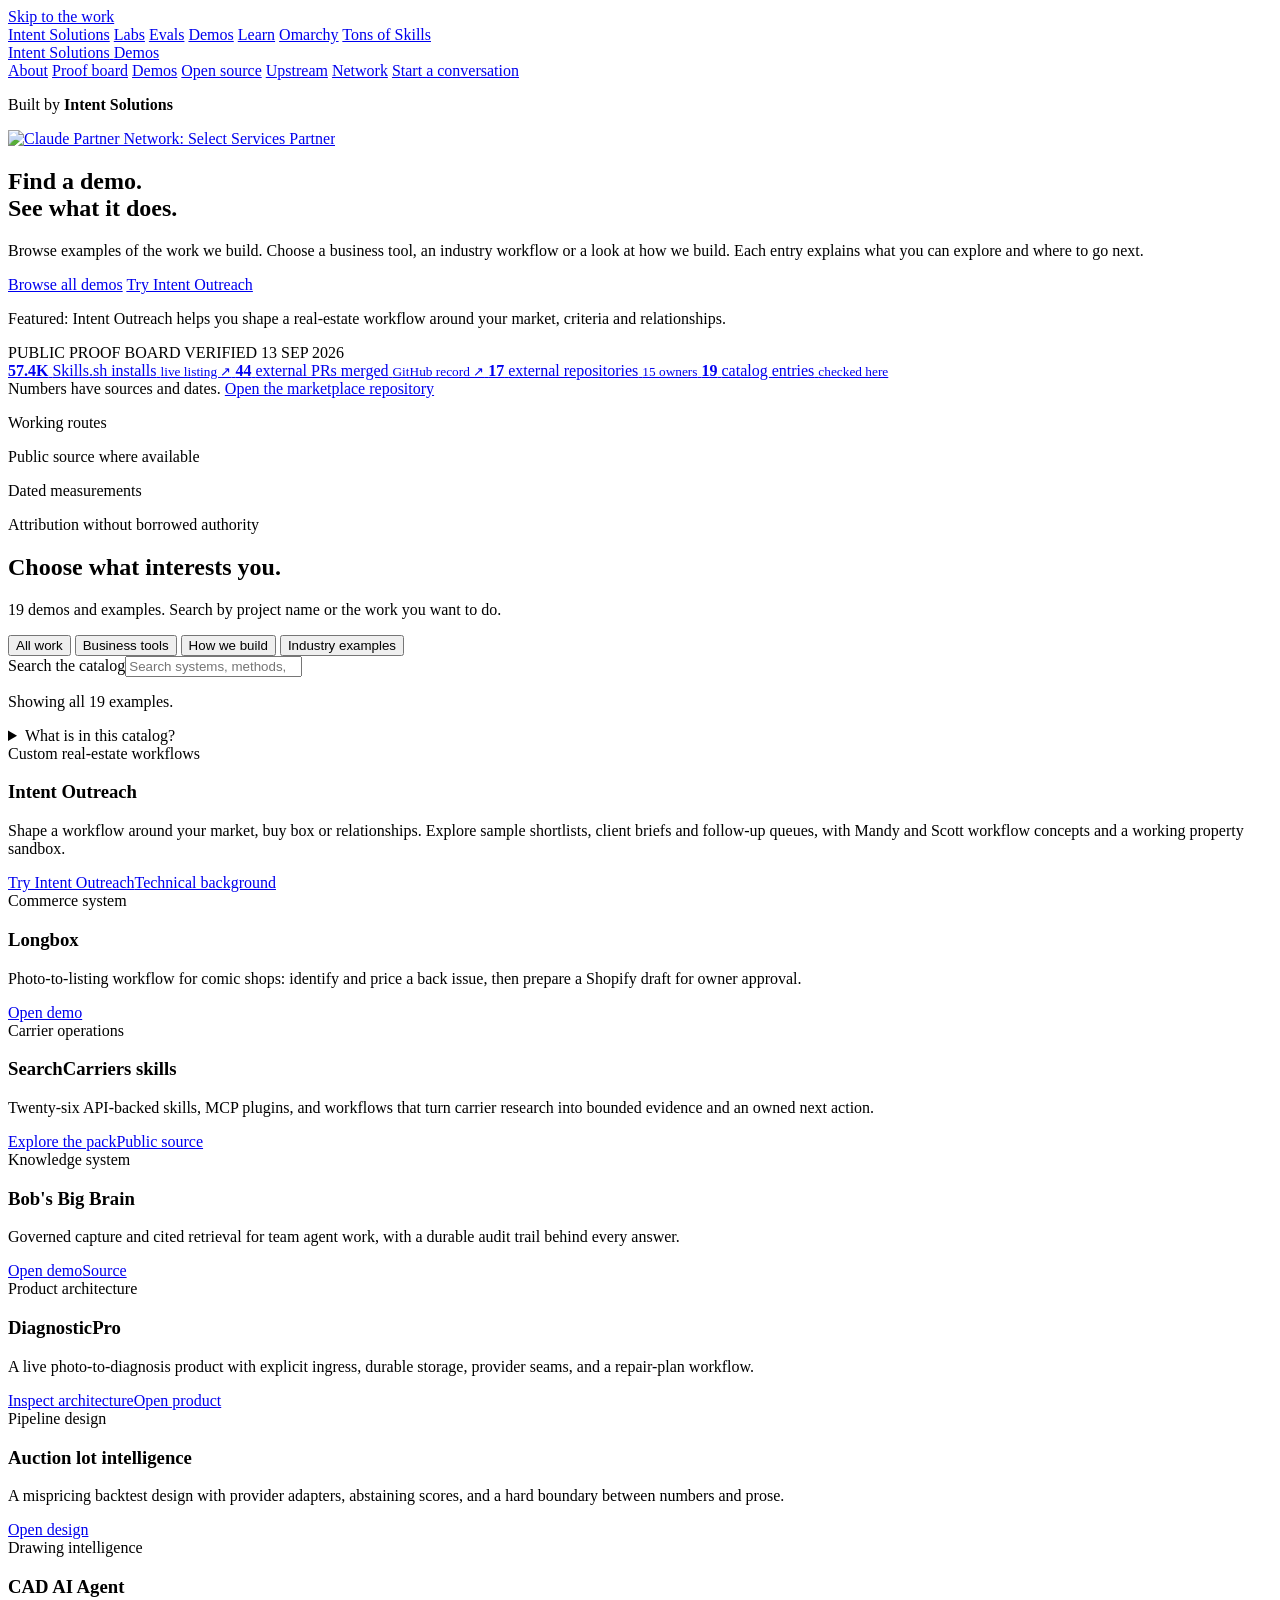
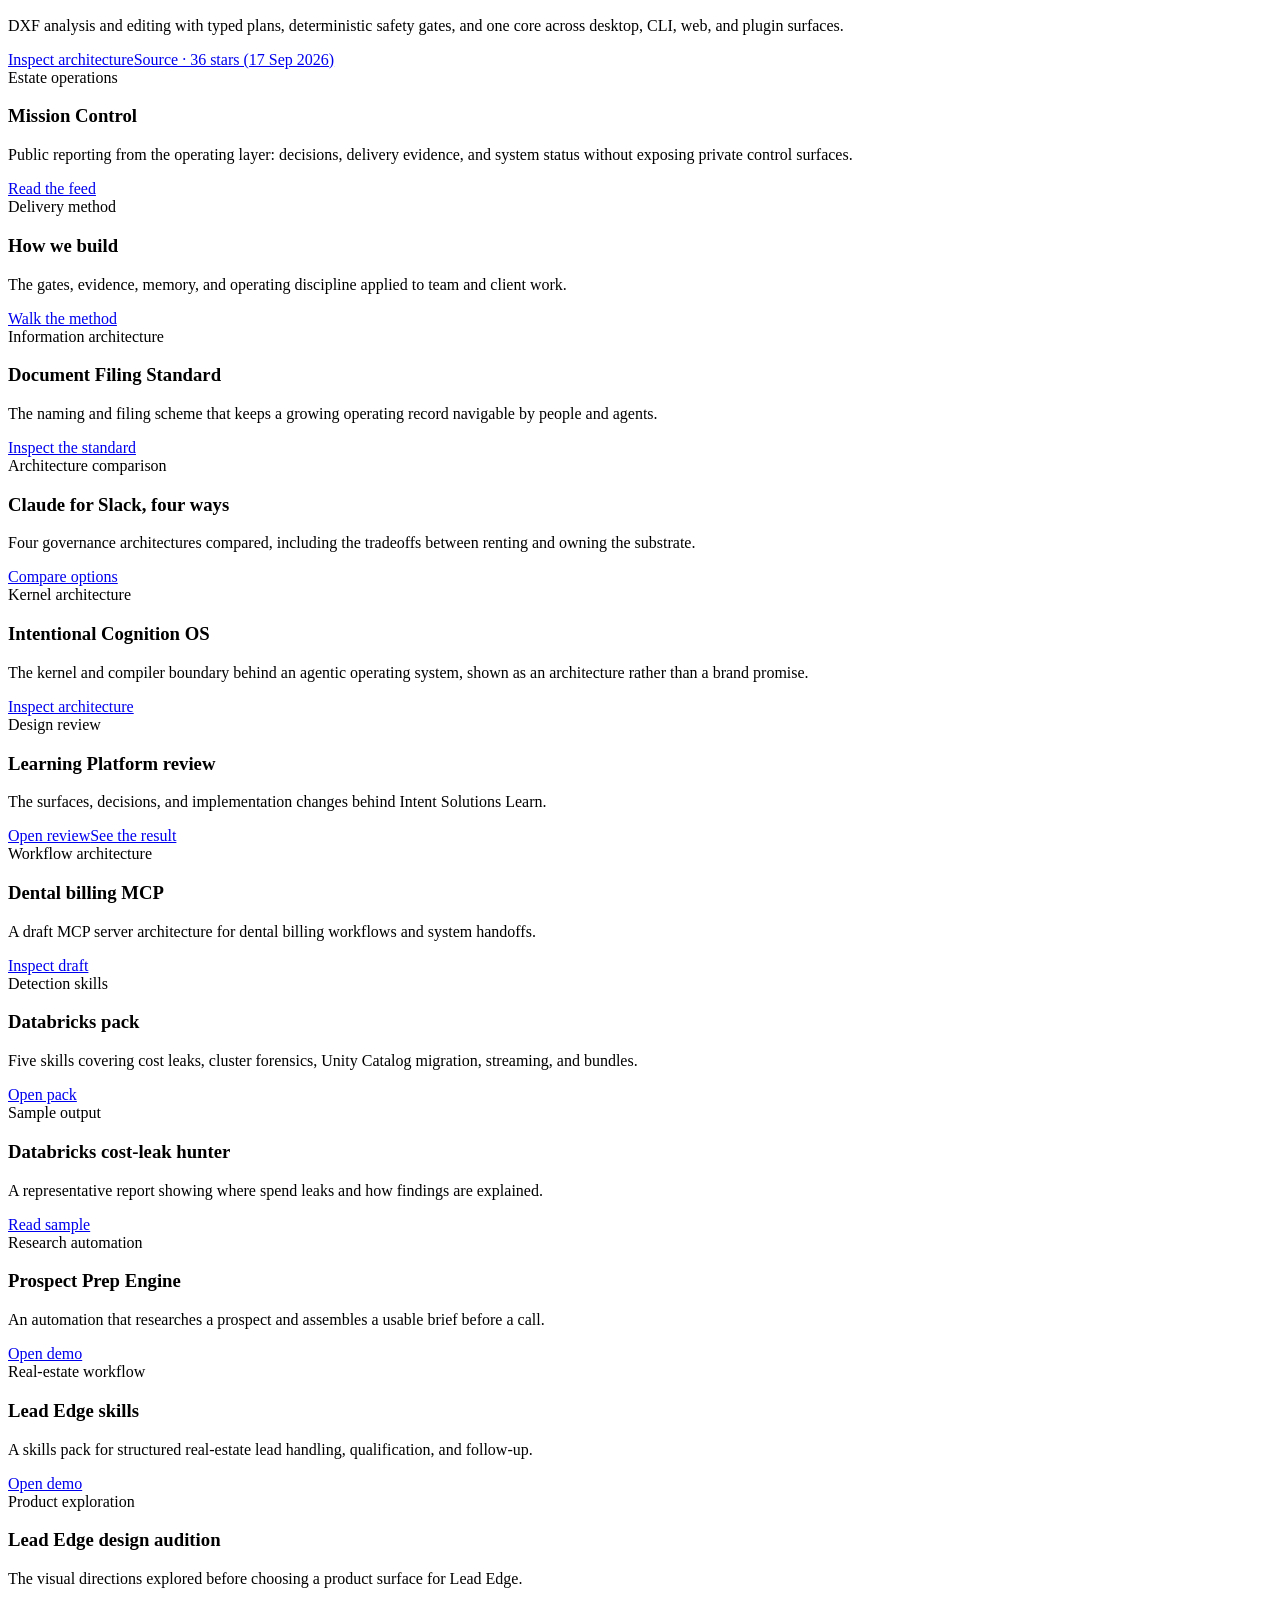
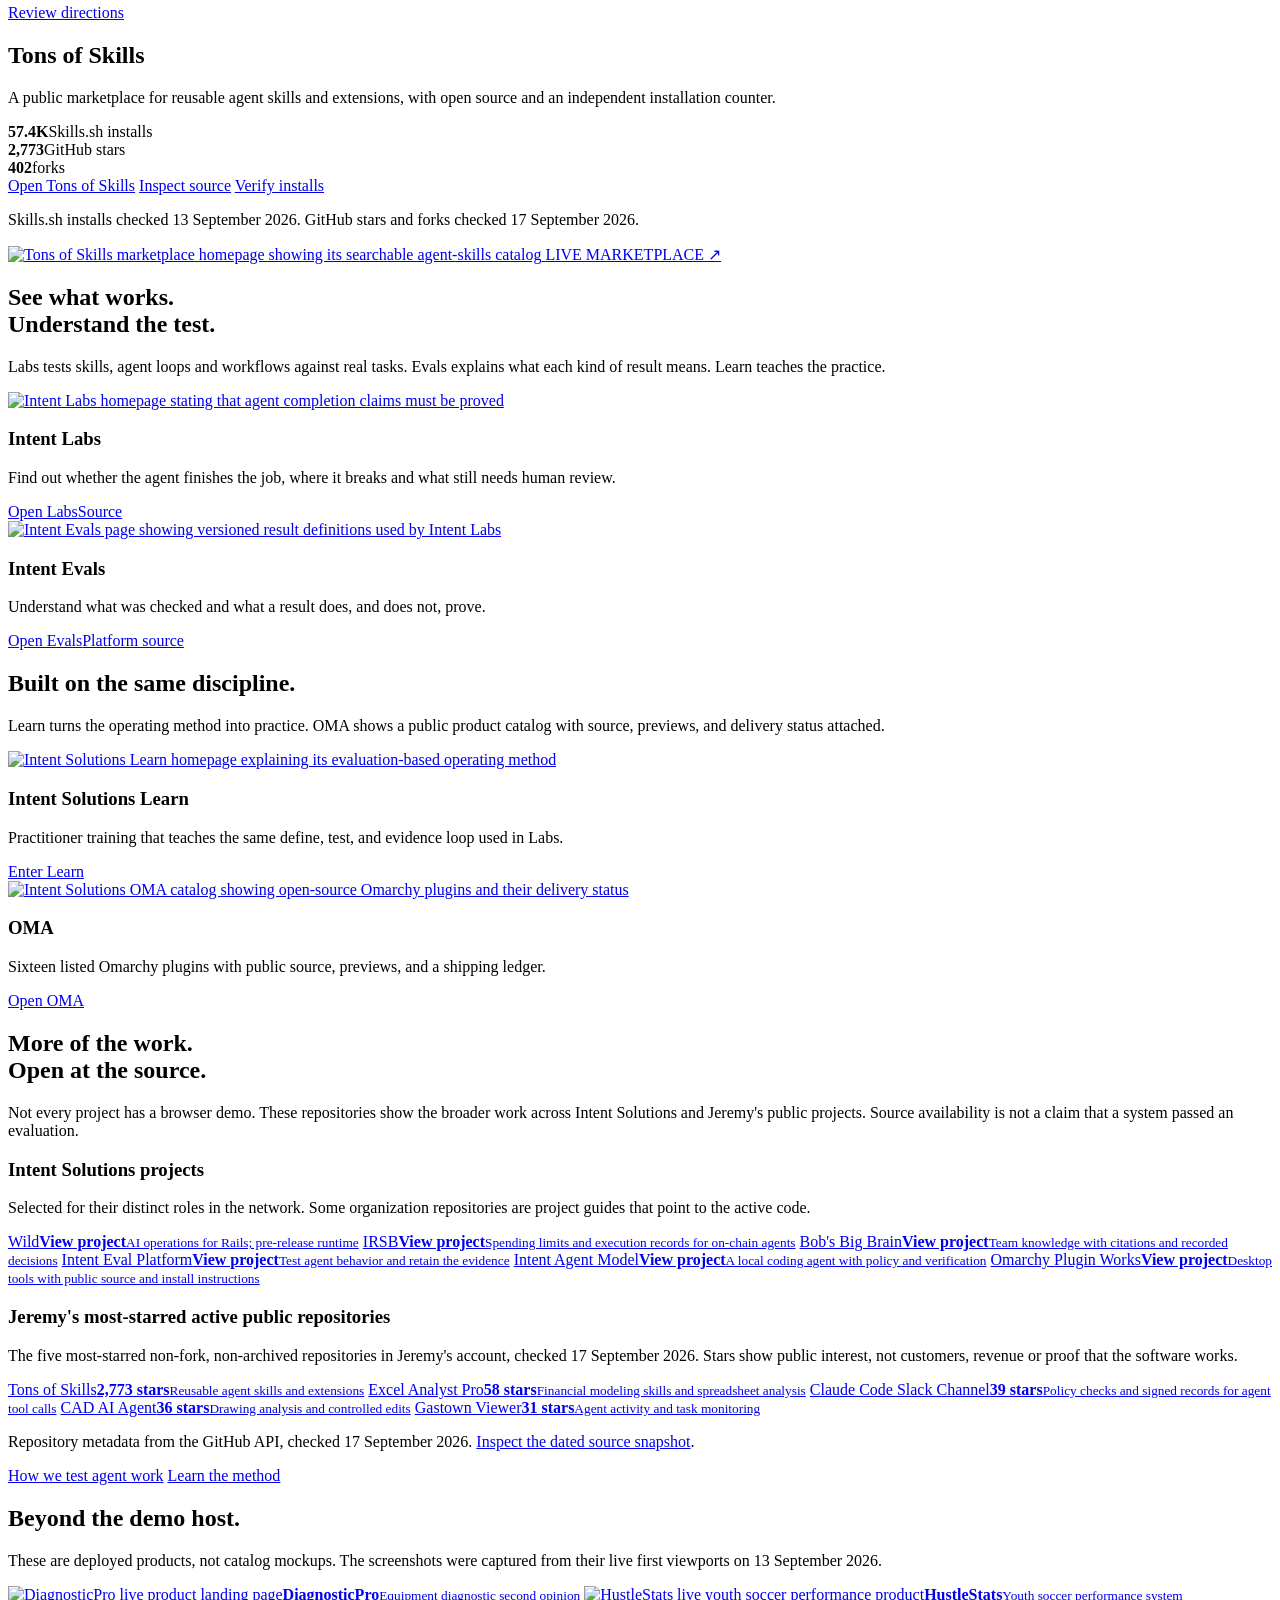
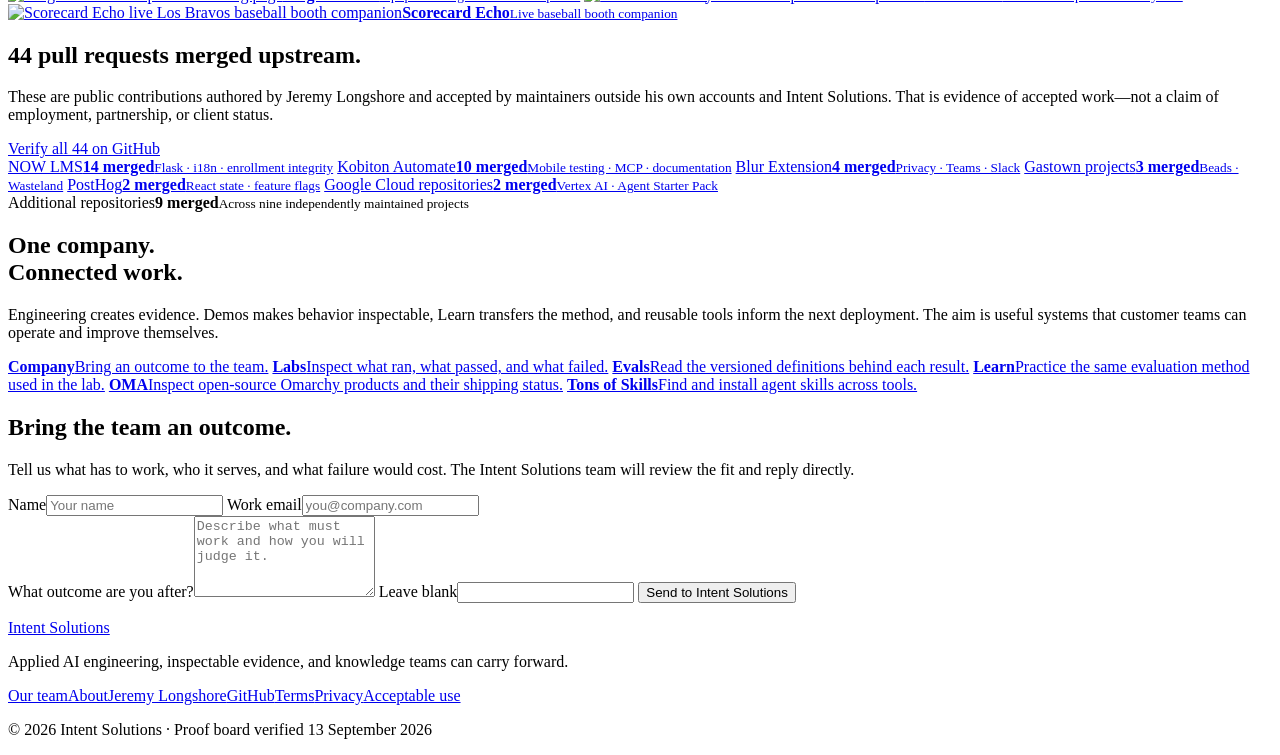
==== commit 67f6412f: "feat: display official Intent Solutions Select partner artwork (#26) Signed-off-by: jeremylongshore " ====
--- a/site/index.html
+++ b/site/index.html
@@ -54,7 +54,7 @@
       <nav class="primary-nav" aria-label="Primary navigation">
         <a href="/about/">About</a>
         <a href="#proof">Proof board</a>
-        <a href="#catalog">Systems</a>
+        <a href="#catalog">Demos</a>
         <a href="#open-source">Open source</a>
         <a href="#upstream">Upstream</a>
         <a href="#network">Network</a>
@@ -76,13 +76,13 @@
   <main id="main" tabindex="-1">
     <section class="hero shell" id="top" aria-labelledby="hero-title">
       <div class="hero-copy">
-        <h1 id="hero-title">The work<br>has <span>receipts.</span></h1>
-        <p>Open the system. Inspect the source. Follow the evidence. This is the working catalog of Intent Solutions, an applied AI engineering company connecting deployment, evaluation, teaching, and reusable tools.</p>
+        <h1 id="hero-title">Find a demo.<br><span>See what it does.</span></h1>
+        <p>Browse examples of the work we build. Choose a business tool, an industry workflow or a look at how we build. Each entry explains what you can explore and where to go next.</p>
         <div class="hero-actions">
-          <a class="button button-primary" href="#catalog">Inspect the systems</a>
-          <a class="button button-secondary" href="#upstream">See merged work</a>
-        </div>
-        <p class="hero-note">Team-built systems and founder contributions are labeled separately.</p>
+          <a class="button button-primary" href="#catalog">Browse all demos</a>
+          <a class="button button-secondary" href="/intentoutreach/">Try Intent Outreach</a>
+        </div>
+        <p class="hero-note">Featured: Intent Outreach helps you shape a real-estate workflow around your market, criteria and relationships.</p>
       </div>
 
       <aside class="signal-board" id="proof" aria-label="Verified public proof board">
@@ -107,8 +107,8 @@
             <small>15 owners</small>
           </a>
           <a href="#catalog">
-            <strong>18</strong>
-            <span>working demo routes</span>
+            <strong>19</strong>
+            <span>catalog entries</span>
             <small>checked here</small>
           </a>
         </div>
@@ -125,6 +125,94 @@
         <p><i aria-hidden="true"></i> Public source where available</p>
         <p><i aria-hidden="true"></i> Dated measurements</p>
         <p><i aria-hidden="true"></i> Attribution without borrowed authority</p>
+      </div>
+    </section>
+
+    <section class="catalog-section" id="catalog" aria-labelledby="catalog-title">
+      <div class="shell">
+        <div class="section-heading catalog-heading">
+          <div>
+            <h2 id="catalog-title">Choose what interests you.</h2>
+          </div>
+          <p><span id="visible-count">19</span> demos and examples. Search by project name or the work you want to do.</p>
+        </div>
+        <div class="catalog-tools" aria-label="Filter the catalog">
+          <div class="filter-group" role="group" aria-label="Project category">
+            <button type="button" data-filter="all" aria-pressed="true">All work</button>
+            <button type="button" data-filter="system" aria-pressed="false">Business tools</button>
+            <button type="button" data-filter="method" aria-pressed="false">How we build</button>
+            <button type="button" data-filter="field" aria-pressed="false">Industry examples</button>
+          </div>
+          <label class="search-control"><span>Search the catalog</span><input id="catalog-search" type="search" placeholder="Search systems, methods, industries" autocomplete="off"></label>
+        </div>
+        <p class="filter-status" id="filter-status" role="status" aria-live="polite">Showing all 19 examples.</p>
+        <details class="selection-rubric">
+          <summary>What is in this catalog?</summary>
+          <p>This is a curated selection of demos, technical examples and concepts. It is not every project in the estate. Each entry opens a public page; read its description to see what works today and what is illustrative. Source projects and engineering evidence follow the catalog.</p>
+        </details>
+
+        <div class="catalog-ledger">
+          <article class="catalog-item" data-category="system" data-search="intent outreach custom workflow coastal metro agent investor buy box prospector referral relationships cre flex industrial acquisition residential business property owner batchdata sandbox apollo hunter dealmachine">
+            <span class="item-type">Custom real-estate workflows</span><div><h3>Intent Outreach</h3><p>Shape a workflow around your market, buy box or relationships. Explore sample shortlists, client briefs and follow-up queues, with Mandy and Scott workflow concepts and a working property sandbox.</p></div><div class="item-links"><a href="/intentoutreach/">Try Intent Outreach</a><a href="/intent-outreach/">Technical background</a></div>
+          </article>
+          <article class="catalog-item" data-category="system" data-search="longbox commerce comic shop image recognition shopify">
+            <span class="item-type">Commerce system</span><div><h3>Longbox</h3><p>Photo-to-listing workflow for comic shops: identify and price a back issue, then prepare a Shopify draft for owner approval.</p></div><div class="item-links"><a href="/longbox/">Open demo</a></div>
+          </article>
+          <article class="catalog-item" data-category="system" data-search="searchcarriers carrier freight broker safety insurance fraud vetting mcp skills">
+            <span class="item-type">Carrier operations</span><div><h3>SearchCarriers skills</h3><p>Twenty-six API-backed skills, MCP plugins, and workflows that turn carrier research into bounded evidence and an owned next action.</p></div><div class="item-links"><a href="/searchcarriers/">Explore the pack</a><a href="https://github.com/jeremylongshore/searchcarriers-tools" target="_blank" rel="noopener noreferrer">Public source</a></div>
+          </article>
+
+          <article class="catalog-item" data-category="system" data-search="bob big brain knowledge retrieval governed memory audit">
+            <span class="item-type">Knowledge system</span><div><h3>Bob's Big Brain</h3><p>Governed capture and cited retrieval for team agent work, with a durable audit trail behind every answer.</p></div><div class="item-links"><a href="/bbb/">Open demo</a><a href="https://github.com/intent-solutions-io/bobs-big-brain-umbrella" target="_blank" rel="noopener noreferrer">Source</a></div>
+          </article>
+          <article class="catalog-item" data-category="system" data-search="diagnosticpro equipment repair photo diagnosis architecture">
+            <span class="item-type">Product architecture</span><div><h3>DiagnosticPro</h3><p>A live photo-to-diagnosis product with explicit ingress, durable storage, provider seams, and a repair-plan workflow.</p></div><div class="item-links"><a href="/diagnosticpro-2/">Inspect architecture</a><a href="https://diagnosticpro.io/" target="_blank" rel="noopener noreferrer">Open product</a></div>
+          </article>
+          <article class="catalog-item" data-category="system" data-search="auction lot intelligence mispricing backtest provider adapter scoring">
+            <span class="item-type">Pipeline design</span><div><h3>Auction lot intelligence</h3><p>A mispricing backtest design with provider adapters, abstaining scores, and a hard boundary between numbers and prose.</p></div><div class="item-links"><a href="/diagnosticpro-1/">Open design</a></div>
+          </article>
+          <article class="catalog-item" data-category="system" data-search="cad ai agent dxf drawing intelligence desktop cli web plugin">
+            <span class="item-type">Drawing intelligence</span><div><h3>CAD AI Agent</h3><p>DXF analysis and editing with typed plans, deterministic safety gates, and one core across desktop, CLI, web, and plugin surfaces.</p></div><div class="item-links"><a href="/cad-ai-agent/">Inspect architecture</a><a href="https://github.com/jeremylongshore/cad-ai-agent" target="_blank" rel="noopener noreferrer">Source · 36 stars (17 Sep 2026)</a></div>
+          </article>
+          <article class="catalog-item" data-category="method" data-search="mission control estate operations reports status awareness">
+            <span class="item-type">Estate operations</span><div><h3>Mission Control</h3><p>Public reporting from the operating layer: decisions, delivery evidence, and system status without exposing private control surfaces.</p></div><div class="item-links"><a href="/mission-control/">Read the feed</a></div>
+          </article>
+          <article class="catalog-item" data-category="method" data-search="how we build gates evidence beads brain operating discipline">
+            <span class="item-type">Delivery method</span><div><h3>How we build</h3><p>The gates, evidence, memory, and operating discipline applied to team and client work.</p></div><div class="item-links"><a href="/how-we-build/">Walk the method</a></div>
+          </article>
+          <article class="catalog-item" data-category="method" data-search="document filing information architecture naming standard">
+            <span class="item-type">Information architecture</span><div><h3>Document Filing Standard</h3><p>The naming and filing scheme that keeps a growing operating record navigable by people and agents.</p></div><div class="item-links"><a href="/docfiling/">Inspect the standard</a></div>
+          </article>
+          <article class="catalog-item" data-category="method" data-search="claude slack architecture governance rent own substrate">
+            <span class="item-type">Architecture comparison</span><div><h3>Claude for Slack, four ways</h3><p>Four governance architectures compared, including the tradeoffs between renting and owning the substrate.</p></div><div class="item-links"><a href="/claude-for-slack-rent-vs-own.html">Compare options</a></div>
+          </article>
+          <article class="catalog-item" data-category="method" data-search="intentional cognition os kernel compiler architecture agent operating system">
+            <span class="item-type">Kernel architecture</span><div><h3>Intentional Cognition OS</h3><p>The kernel and compiler boundary behind an agentic operating system, shown as an architecture rather than a brand promise.</p></div><div class="item-links"><a href="/ico-architecture.html">Inspect architecture</a></div>
+          </article>
+          <article class="catalog-item" data-category="method" data-search="learning platform review learn design now lms">
+            <span class="item-type">Design review</span><div><h3>Learning Platform review</h3><p>The surfaces, decisions, and implementation changes behind Intent Solutions Learn.</p></div><div class="item-links"><a href="/platform-review/">Open review</a><a href="https://learn.intentsolutions.io/" target="_blank" rel="noopener noreferrer">See the result</a></div>
+          </article>
+          <article class="catalog-item" data-category="field" data-search="dental billing mcp workflow architecture">
+            <span class="item-type">Workflow architecture</span><div><h3>Dental billing MCP</h3><p>A draft MCP server architecture for dental billing workflows and system handoffs.</p></div><div class="item-links"><a href="/dentalmcp/">Inspect draft</a></div>
+          </article>
+          <article class="catalog-item" data-category="field" data-search="databricks skills cost cluster unity catalog streaming bundles">
+            <span class="item-type">Detection skills</span><div><h3>Databricks pack</h3><p>Five skills covering cost leaks, cluster forensics, Unity Catalog migration, streaming, and bundles.</p></div><div class="item-links"><a href="/databricks/">Open pack</a></div>
+          </article>
+          <article class="catalog-item" data-category="field" data-search="databricks cost leak hunter spend report">
+            <span class="item-type">Sample output</span><div><h3>Databricks cost-leak hunter</h3><p>A representative report showing where spend leaks and how findings are explained.</p></div><div class="item-links"><a href="/databricks-cost-leak-hunter/">Read sample</a></div>
+          </article>
+          <article class="catalog-item" data-category="field" data-search="prospect prep research automation executive brief scott porter">
+            <span class="item-type">Research automation</span><div><h3>Prospect Prep Engine</h3><p>An automation that researches a prospect and assembles a usable brief before a call.</p></div><div class="item-links"><a href="/scott-porter-automation/">Open demo</a></div>
+          </article>
+
+          <article class="catalog-item" data-category="field" data-search="lead edge real estate skills lead follow up">
+            <span class="item-type">Real-estate workflow</span><div><h3>Lead Edge skills</h3><p>A skills pack for structured real-estate lead handling, qualification, and follow-up.</p></div><div class="item-links"><a href="/mandy-real-estate-skills/">Open demo</a></div>
+          </article>
+          <article class="catalog-item" data-category="field" data-search="lead edge design audition product exploration real estate">
+            <span class="item-type">Product exploration</span><div><h3>Lead Edge design audition</h3><p>The visual directions explored before choosing a product surface for Lead Edge.</p></div><div class="item-links"><a href="/mandy-design-audition/">Review directions</a></div>
+          </article>
+        </div>
+        <div class="empty-state" id="empty-state" hidden><h3>No matching route.</h3><p>Try a broader term or reset the category filter.</p><button type="button" id="reset-filter">Show all work</button></div>
       </div>
     </section>
 
@@ -232,94 +320,7 @@
         <a class="text-link" href="https://learn.intentsolutions.io/">Learn the method</a></div>
     </section>
 
-    <section class="catalog-section" id="catalog" aria-labelledby="catalog-title">
-      <div class="shell">
-        <div class="section-heading catalog-heading">
-          <div>
-            <h2 id="catalog-title">Pick a system.<br>Inspect the proof.</h2>
-          </div>
-          <p><span id="visible-count">20</span> routes are in this catalog. Filter by the kind of evidence you need; every result opens a real page.</p>
-        </div>
-        <div class="catalog-tools" aria-label="Filter the catalog">
-          <div class="filter-group" role="group" aria-label="Project category">
-            <button type="button" data-filter="all" aria-pressed="true">All work</button>
-            <button type="button" data-filter="system" aria-pressed="false">Systems</button>
-            <button type="button" data-filter="method" aria-pressed="false">Method</button>
-            <button type="button" data-filter="field" aria-pressed="false">Field builds</button>
-          </div>
-          <label class="search-control"><span>Search the catalog</span><input id="catalog-search" type="search" placeholder="Search systems, methods, industries" autocomplete="off"></label>
-        </div>
-        <p class="filter-status" id="filter-status" role="status" aria-live="polite">Showing all 20 routes.</p>
-        <details class="selection-rubric">
-          <summary>Why these 20 are here</summary>
-          <p>Every entry cleared the same gates on 13 September 2026: a working public route, an inspectable artifact or evidence trail, and a distinct role in the current systems, methods, or field-build story. Adoption signals affect feature placement—not basic catalog eligibility. Drafts are labeled; retired template collections are excluded.</p>
-        </details>
-
-        <div class="catalog-ledger">
-          <article class="catalog-item" data-category="system" data-search="longbox commerce comic shop image recognition shopify">
-            <span class="item-type">Commerce system</span><div><h3>Longbox</h3><p>Photo-to-listing workflow for comic shops: identify and price a back issue, then prepare a Shopify draft for owner approval.</p></div><div class="item-links"><a href="/longbox/">Open demo</a></div>
-          </article>
-          <article class="catalog-item" data-category="system" data-search="searchcarriers carrier freight broker safety insurance fraud vetting mcp skills">
-            <span class="item-type">Carrier operations</span><div><h3>SearchCarriers skills</h3><p>Twenty-six API-backed skills, MCP plugins, and workflows that turn carrier research into bounded evidence and an owned next action.</p></div><div class="item-links"><a href="/searchcarriers/">Explore the pack</a><a href="https://github.com/jeremylongshore/searchcarriers-tools" target="_blank" rel="noopener noreferrer">Public source</a></div>
-          </article>
-          <article class="catalog-item" data-category="system" data-search="intent outreach prospecting research citations validation">
-            <span class="item-type">Prospecting system</span><div><h3>Intent Outreach</h3><p>Outbound prospecting with owned keys, typed validation, and a cited executive brief.</p></div><div class="item-links"><a href="/intent-outreach/">Open demo</a><a href="https://github.com/jeremylongshore/intent-outreach" target="_blank" rel="noopener noreferrer">Source · 6 stars (17 Sep 2026)</a></div>
-          </article>
-          <article class="catalog-item" data-category="system" data-search="bob big brain knowledge retrieval governed memory audit">
-            <span class="item-type">Knowledge system</span><div><h3>Bob's Big Brain</h3><p>Governed capture and cited retrieval for team agent work, with a durable audit trail behind every answer.</p></div><div class="item-links"><a href="/bbb/">Open demo</a><a href="https://github.com/intent-solutions-io/bobs-big-brain-umbrella" target="_blank" rel="noopener noreferrer">Source</a></div>
-          </article>
-          <article class="catalog-item" data-category="system" data-search="diagnosticpro equipment repair photo diagnosis architecture">
-            <span class="item-type">Product architecture</span><div><h3>DiagnosticPro</h3><p>A live photo-to-diagnosis product with explicit ingress, durable storage, provider seams, and a repair-plan workflow.</p></div><div class="item-links"><a href="/diagnosticpro-2/">Inspect architecture</a><a href="https://diagnosticpro.io/" target="_blank" rel="noopener noreferrer">Open product</a></div>
-          </article>
-          <article class="catalog-item" data-category="system" data-search="auction lot intelligence mispricing backtest provider adapter scoring">
-            <span class="item-type">Pipeline design</span><div><h3>Auction lot intelligence</h3><p>A mispricing backtest design with provider adapters, abstaining scores, and a hard boundary between numbers and prose.</p></div><div class="item-links"><a href="/diagnosticpro-1/">Open design</a></div>
-          </article>
-          <article class="catalog-item" data-category="system" data-search="cad ai agent dxf drawing intelligence desktop cli web plugin">
-            <span class="item-type">Drawing intelligence</span><div><h3>CAD AI Agent</h3><p>DXF analysis and editing with typed plans, deterministic safety gates, and one core across desktop, CLI, web, and plugin surfaces.</p></div><div class="item-links"><a href="/cad-ai-agent/">Inspect architecture</a><a href="https://github.com/jeremylongshore/cad-ai-agent" target="_blank" rel="noopener noreferrer">Source · 36 stars (17 Sep 2026)</a></div>
-          </article>
-          <article class="catalog-item" data-category="method" data-search="mission control estate operations reports status awareness">
-            <span class="item-type">Estate operations</span><div><h3>Mission Control</h3><p>Public reporting from the operating layer: decisions, delivery evidence, and system status without exposing private control surfaces.</p></div><div class="item-links"><a href="/mission-control/">Read the feed</a></div>
-          </article>
-          <article class="catalog-item" data-category="method" data-search="how we build gates evidence beads brain operating discipline">
-            <span class="item-type">Delivery method</span><div><h3>How we build</h3><p>The gates, evidence, memory, and operating discipline applied to team and client work.</p></div><div class="item-links"><a href="/how-we-build/">Walk the method</a></div>
-          </article>
-          <article class="catalog-item" data-category="method" data-search="document filing information architecture naming standard">
-            <span class="item-type">Information architecture</span><div><h3>Document Filing Standard</h3><p>The naming and filing scheme that keeps a growing operating record navigable by people and agents.</p></div><div class="item-links"><a href="/docfiling/">Inspect the standard</a></div>
-          </article>
-          <article class="catalog-item" data-category="method" data-search="claude slack architecture governance rent own substrate">
-            <span class="item-type">Architecture comparison</span><div><h3>Claude for Slack, four ways</h3><p>Four governance architectures compared, including the tradeoffs between renting and owning the substrate.</p></div><div class="item-links"><a href="/claude-for-slack-rent-vs-own.html">Compare options</a></div>
-          </article>
-          <article class="catalog-item" data-category="method" data-search="intentional cognition os kernel compiler architecture agent operating system">
-            <span class="item-type">Kernel architecture</span><div><h3>Intentional Cognition OS</h3><p>The kernel and compiler boundary behind an agentic operating system, shown as an architecture rather than a brand promise.</p></div><div class="item-links"><a href="/ico-architecture.html">Inspect architecture</a></div>
-          </article>
-          <article class="catalog-item" data-category="method" data-search="learning platform review learn design now lms">
-            <span class="item-type">Design review</span><div><h3>Learning Platform review</h3><p>The surfaces, decisions, and implementation changes behind Intent Solutions Learn.</p></div><div class="item-links"><a href="/platform-review/">Open review</a><a href="https://learn.intentsolutions.io/" target="_blank" rel="noopener noreferrer">See the result</a></div>
-          </article>
-          <article class="catalog-item" data-category="field" data-search="dental billing mcp workflow architecture">
-            <span class="item-type">Workflow architecture</span><div><h3>Dental billing MCP</h3><p>A draft MCP server architecture for dental billing workflows and system handoffs.</p></div><div class="item-links"><a href="/dentalmcp/">Inspect draft</a></div>
-          </article>
-          <article class="catalog-item" data-category="field" data-search="databricks skills cost cluster unity catalog streaming bundles">
-            <span class="item-type">Detection skills</span><div><h3>Databricks pack</h3><p>Five skills covering cost leaks, cluster forensics, Unity Catalog migration, streaming, and bundles.</p></div><div class="item-links"><a href="/databricks/">Open pack</a></div>
-          </article>
-          <article class="catalog-item" data-category="field" data-search="databricks cost leak hunter spend report">
-            <span class="item-type">Sample output</span><div><h3>Databricks cost-leak hunter</h3><p>A representative report showing where spend leaks and how findings are explained.</p></div><div class="item-links"><a href="/databricks-cost-leak-hunter/">Read sample</a></div>
-          </article>
-          <article class="catalog-item" data-category="field" data-search="prospect prep research automation executive brief scott porter">
-            <span class="item-type">Research automation</span><div><h3>Prospect Prep Engine</h3><p>An automation that researches a prospect and assembles a usable brief before a call.</p></div><div class="item-links"><a href="/scott-porter-automation/">Open demo</a></div>
-          </article>
-          <article class="catalog-item" data-category="field" data-search="intent outreach custom workflow coastal metro agent investor buy box prospector referral relationships cre flex industrial acquisition residential business property owner batchdata sandbox apollo hunter dealmachine">
-            <span class="item-type">Custom real-estate workflows</span><div><h3>Intent Outreach: your way of working</h3><p>Shape a workflow around your market, buy box or relationships. Explore sample shortlists, client briefs and follow-up queues, with Mandy and Scott workflow concepts and a working property sandbox.</p></div><div class="item-links"><a href="/batchdata/">Build an example workflow</a><a href="https://github.com/batchdataco/batchdata-mcp-server" target="_blank" rel="noopener noreferrer">Provider MCP guide</a></div>
-          </article>
-          <article class="catalog-item" data-category="field" data-search="lead edge real estate skills lead follow up">
-            <span class="item-type">Real-estate workflow</span><div><h3>Lead Edge skills</h3><p>A skills pack for structured real-estate lead handling, qualification, and follow-up.</p></div><div class="item-links"><a href="/mandy-real-estate-skills/">Open demo</a></div>
-          </article>
-          <article class="catalog-item" data-category="field" data-search="lead edge design audition product exploration real estate">
-            <span class="item-type">Product exploration</span><div><h3>Lead Edge design audition</h3><p>The visual directions explored before choosing a product surface for Lead Edge.</p></div><div class="item-links"><a href="/mandy-design-audition/">Review directions</a></div>
-          </article>
-        </div>
-        <div class="empty-state" id="empty-state" hidden><h3>No matching route.</h3><p>Try a broader term or reset the category filter.</p><button type="button" id="reset-filter">Show all work</button></div>
-      </div>
-    </section>
+
 
     <section class="product-strip" aria-labelledby="products-title">
       <div class="shell">
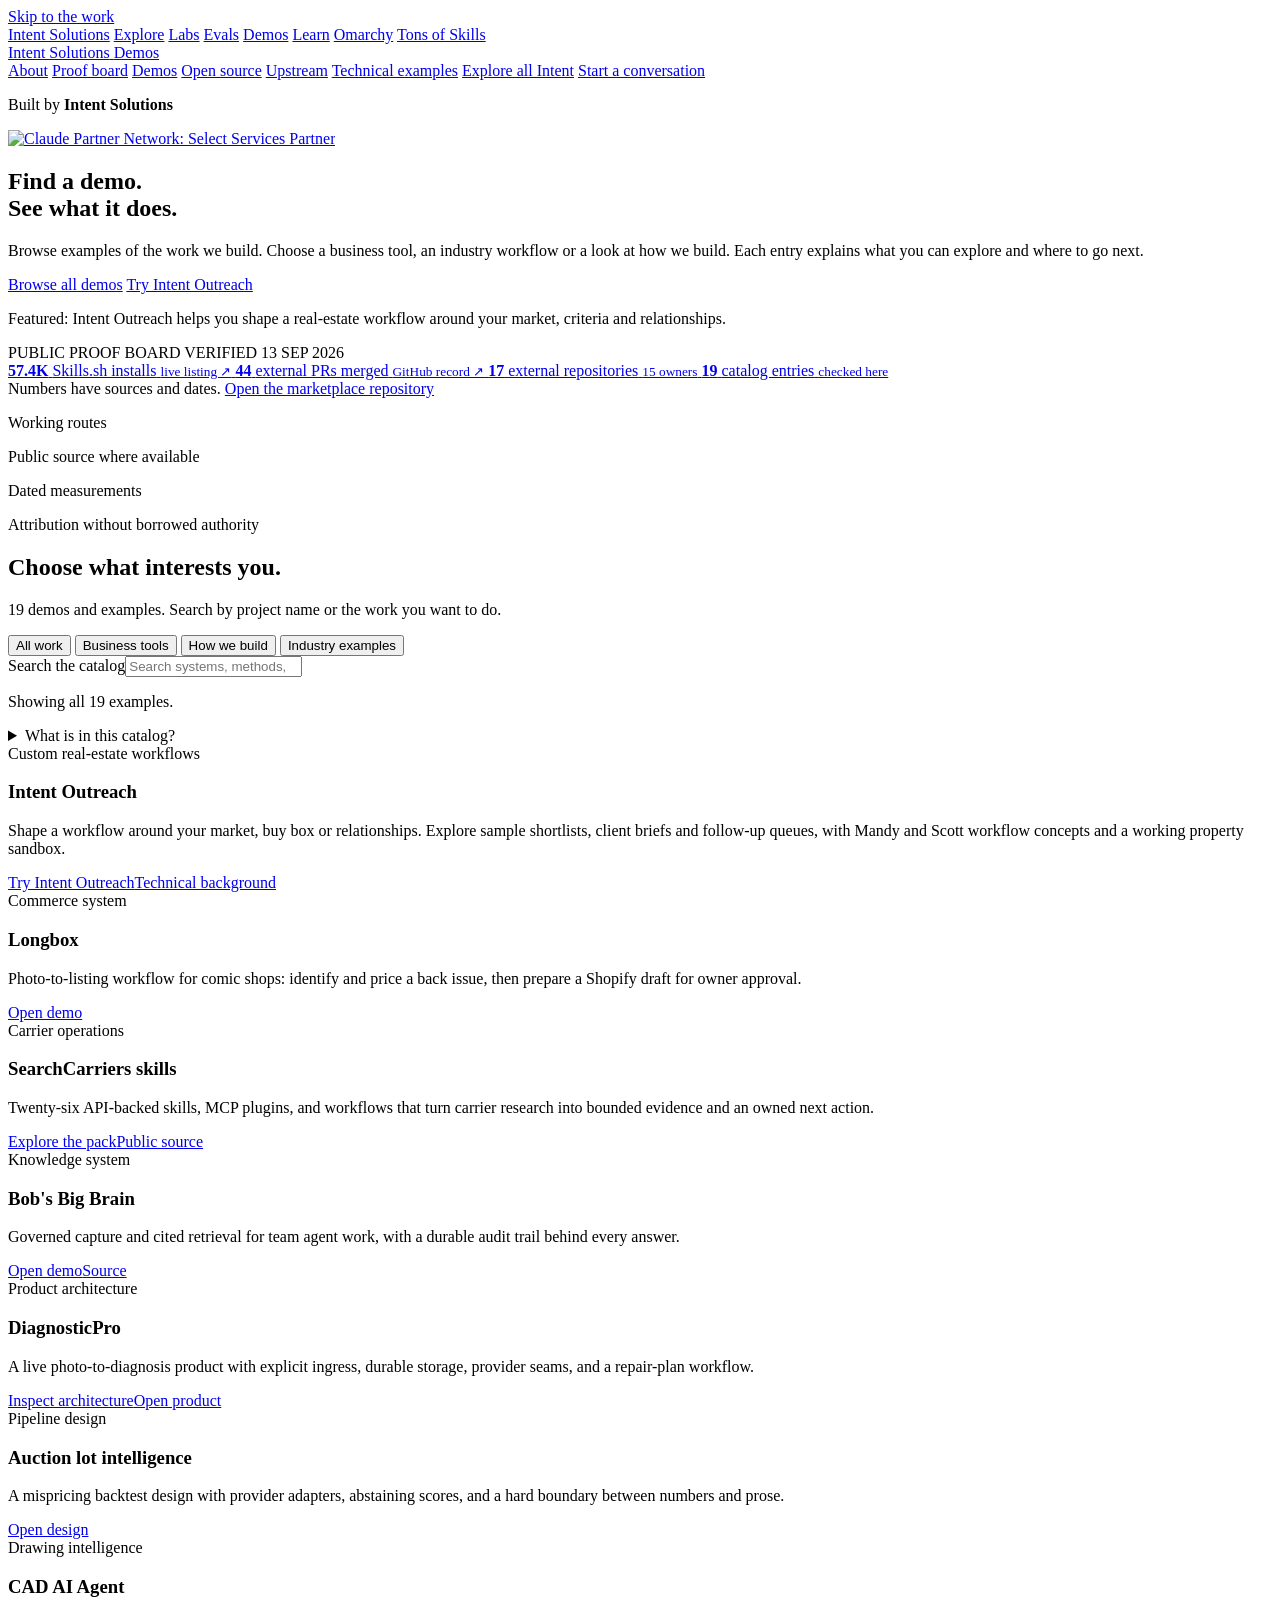
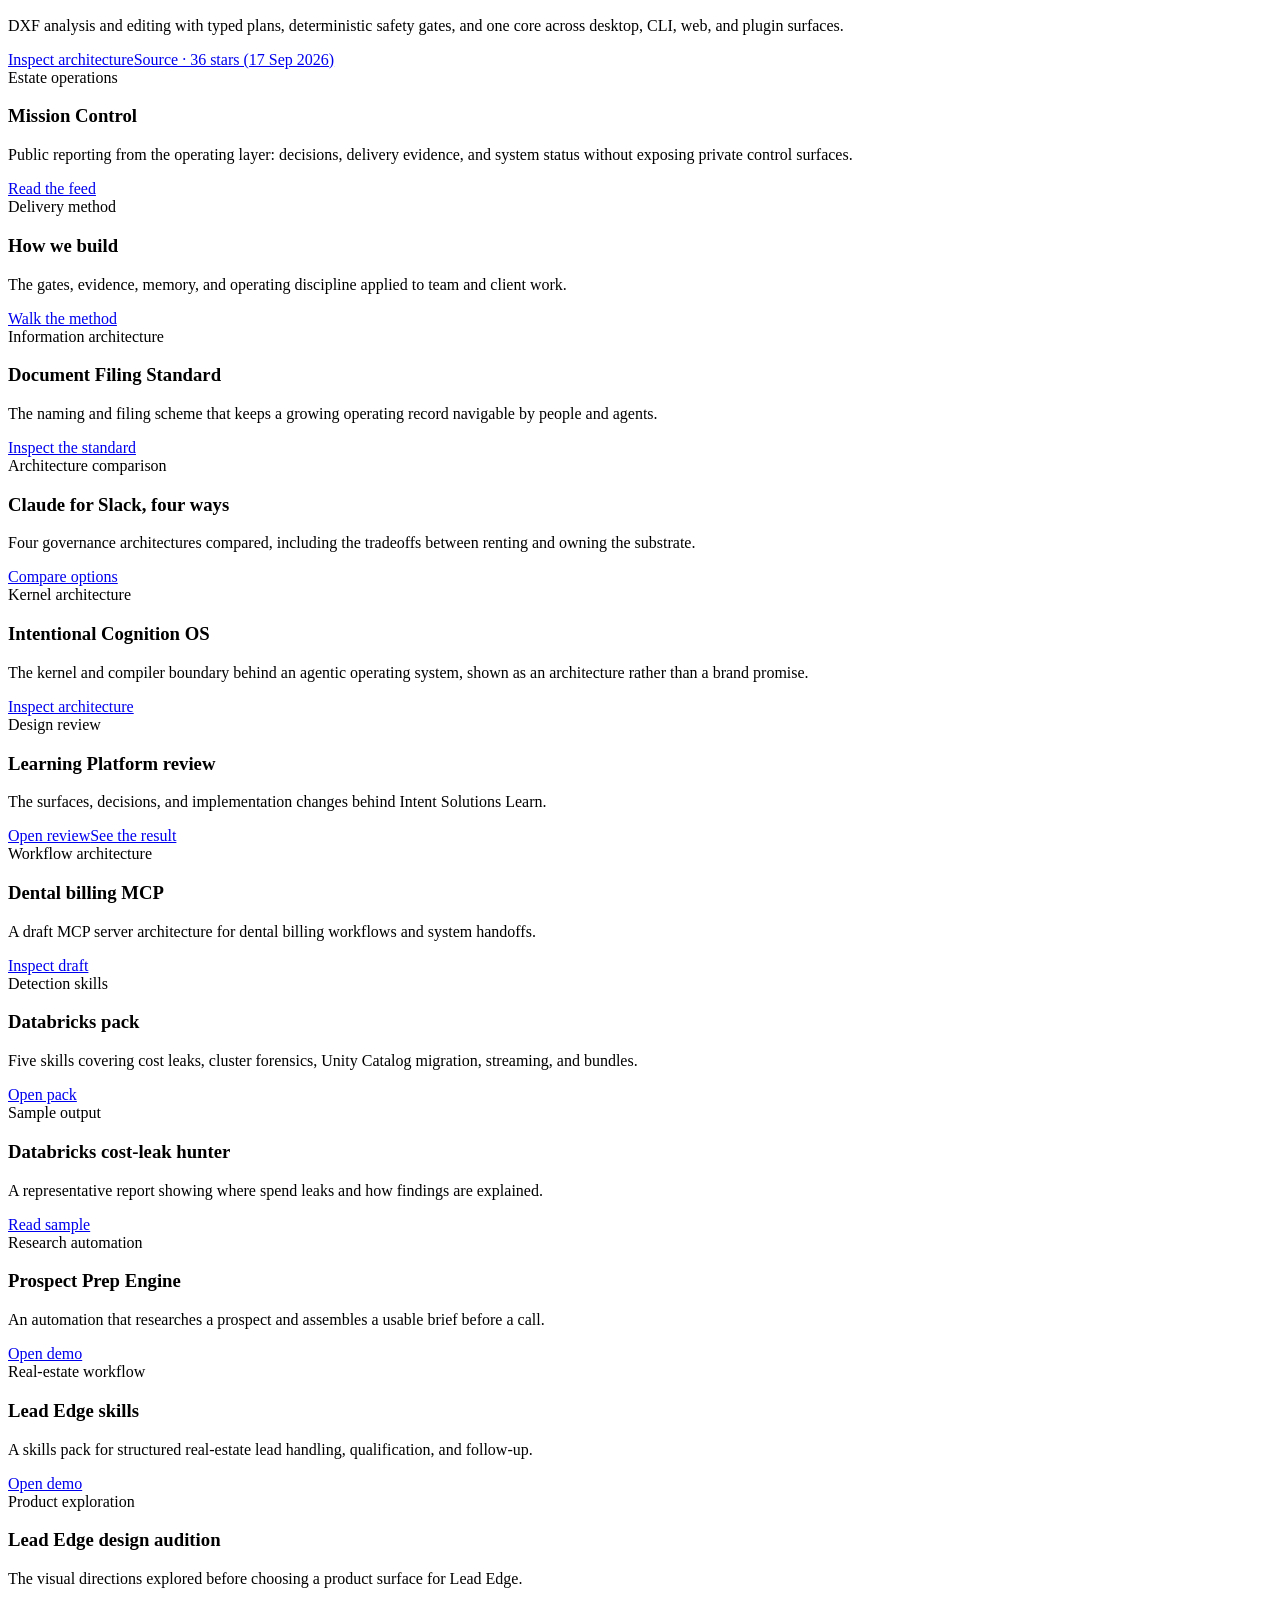
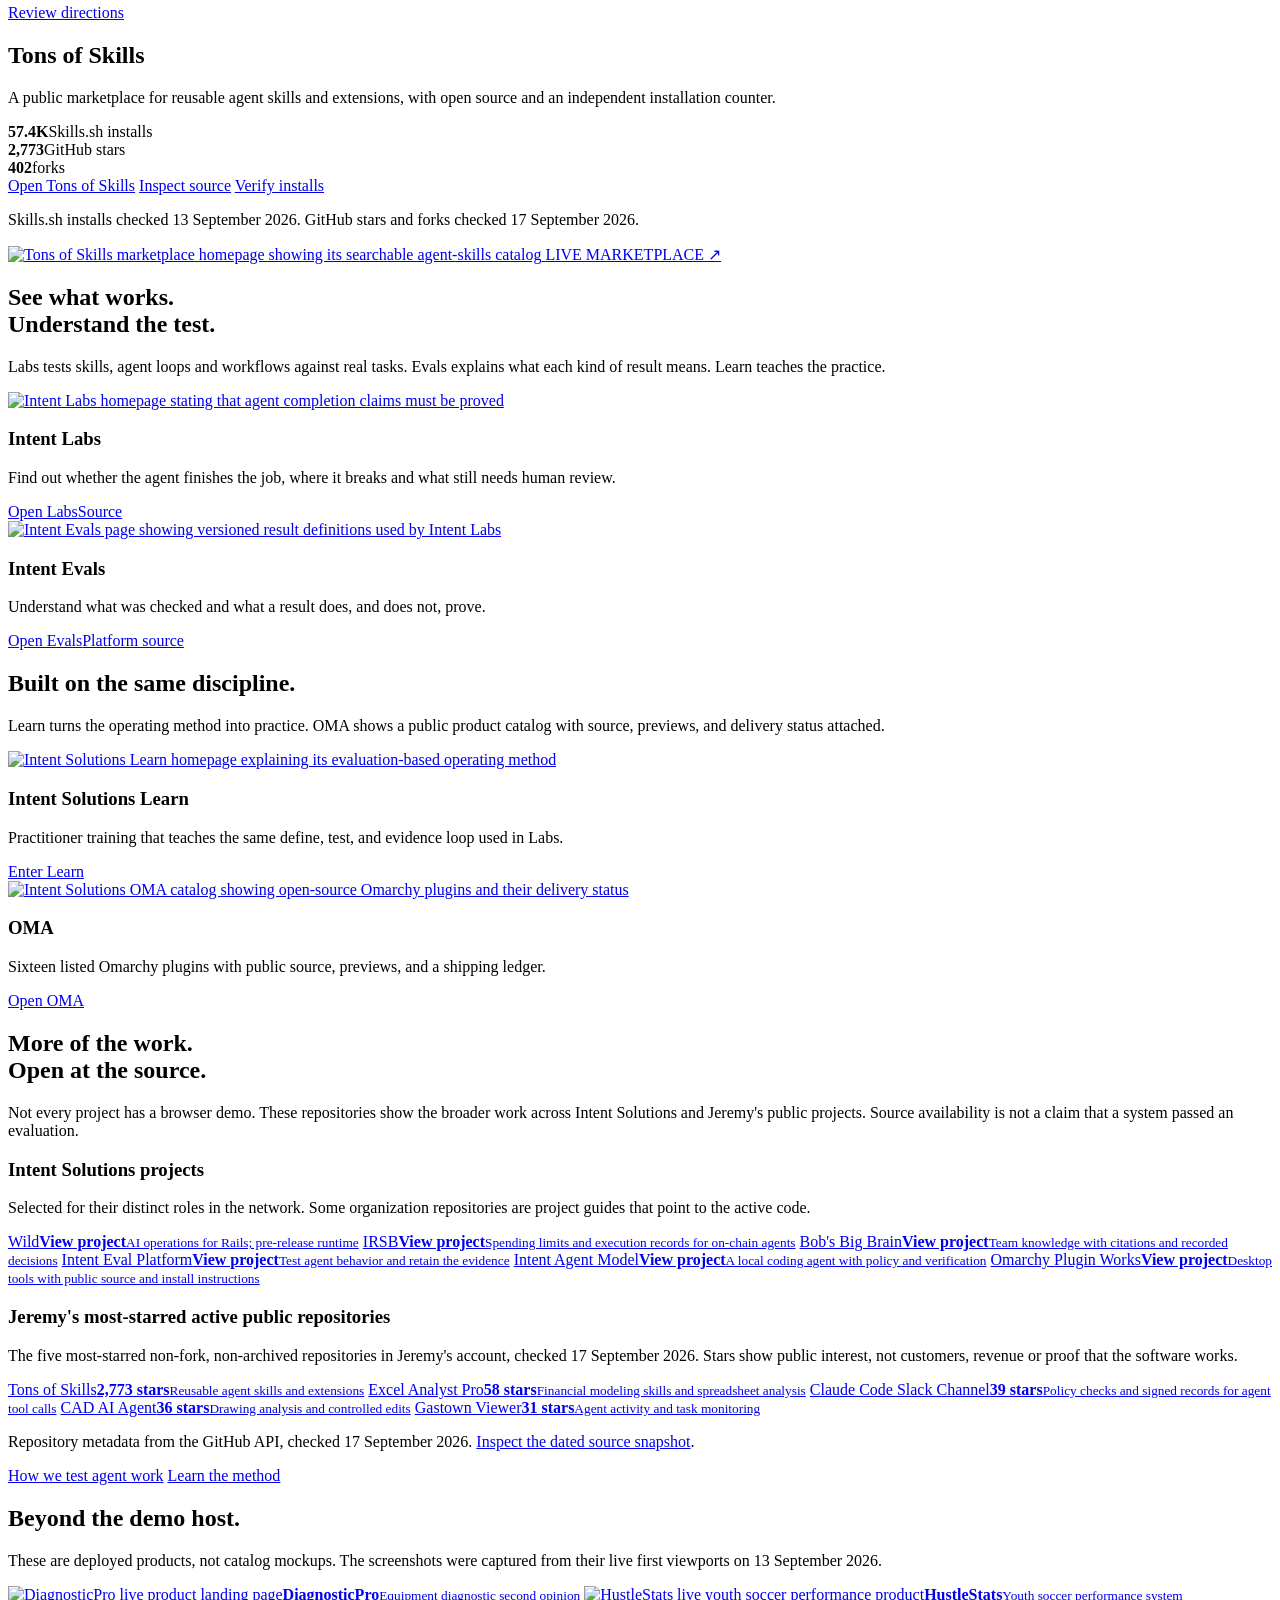
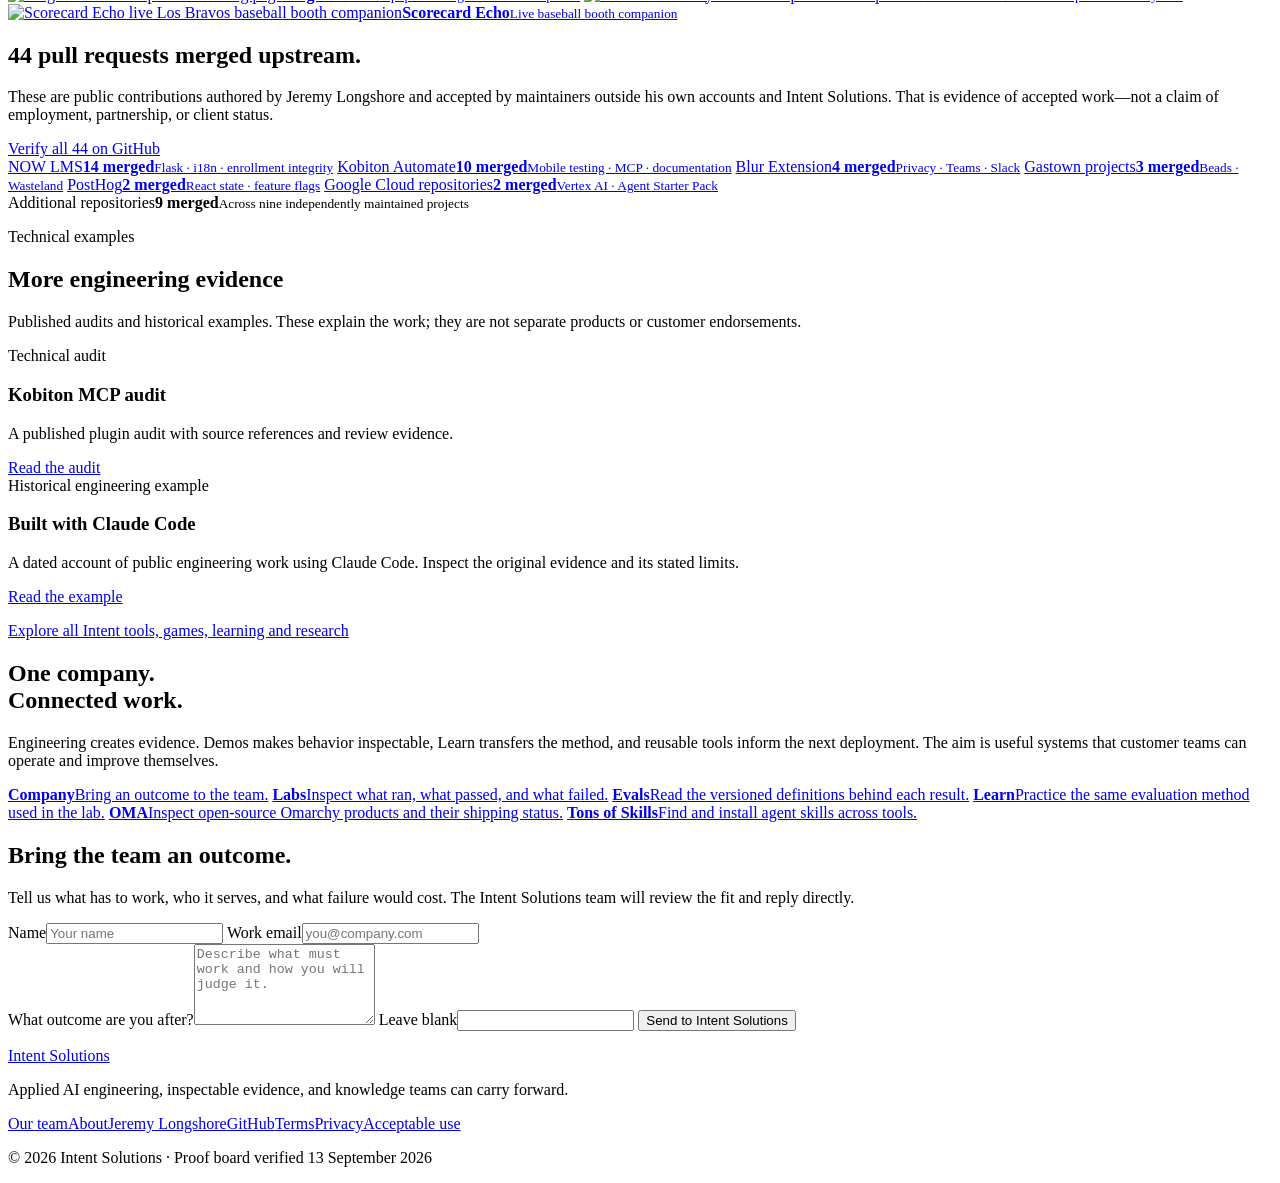
==== commit 41663730: "fix(discovery): connect demo pages to the Intent directory" ====
--- a/site/index.html
+++ b/site/index.html
@@ -31,10 +31,11 @@
 <body>
   <a class="skip-link" href="#main">Skip to the work</a>
 
-  <!-- estate-bar:start v1.0.0 site=demos -->
+  <!-- estate-bar:start v1.1.0 site=demos -->
 <nav class="is-estate-bar" aria-label="Intent Solutions network">
   <div class="is-estate-bar__inner">
     <a href="https://intentsolutions.io/">Intent Solutions</a>
+    <a href="https://intentsolutions.io/projects/">Explore</a>
     <a href="https://labs.intentsolutions.io/">Labs</a>
     <a href="https://evals.intentsolutions.io/">Evals</a>
     <a href="https://demos.intentsolutions.io/" aria-current="page">Demos</a>
@@ -57,7 +58,8 @@
         <a href="#catalog">Demos</a>
         <a href="#open-source">Open source</a>
         <a href="#upstream">Upstream</a>
-        <a href="#network">Network</a>
+        <a href="#technical-examples">Technical examples</a>
+        <a href="https://intentsolutions.io/projects/">Explore all Intent</a>
         <a href="#contact">Start a conversation</a>
       </nav>
     </div>
@@ -201,8 +203,8 @@
           <article class="catalog-item" data-category="field" data-search="databricks cost leak hunter spend report">
             <span class="item-type">Sample output</span><div><h3>Databricks cost-leak hunter</h3><p>A representative report showing where spend leaks and how findings are explained.</p></div><div class="item-links"><a href="/databricks-cost-leak-hunter/">Read sample</a></div>
           </article>
-          <article class="catalog-item" data-category="field" data-search="prospect prep research automation executive brief scott porter">
-            <span class="item-type">Research automation</span><div><h3>Prospect Prep Engine</h3><p>An automation that researches a prospect and assembles a usable brief before a call.</p></div><div class="item-links"><a href="/scott-porter-automation/">Open demo</a></div>
+          <article class="catalog-item" data-category="field" data-search="prospect prep research automation executive brief">
+            <span class="item-type">Research automation</span><div><h3>Prospect Prep Engine</h3><p>An automation that researches a prospect and assembles a usable brief before a call.</p></div><div class="item-links"><a href="/prospect-prep-automation/">Open demo</a></div>
           </article>
 
           <article class="catalog-item" data-category="field" data-search="lead edge real estate skills lead follow up">
@@ -355,6 +357,15 @@
       </div>
     </section>
 
+    <section class="section" id="technical-examples" aria-labelledby="technical-examples-title">
+      <div class="section-heading"><div><p class="eyebrow">Technical examples</p><h2 id="technical-examples-title">More engineering evidence</h2></div><p>Published audits and historical examples. These explain the work; they are not separate products or customer endorsements.</p></div>
+      <div class="catalog-list">
+        <article class="evidence-example"><span class="item-type">Technical audit</span><div><h3>Kobiton MCP audit</h3><p>A published plugin audit with source references and review evidence.</p></div><div class="item-links"><a href="/kobiton/">Read the audit</a></div></article>
+        <article class="evidence-example"><span class="item-type">Historical engineering example</span><div><h3>Built with Claude Code</h3><p>A dated account of public engineering work using Claude Code. Inspect the original evidence and its stated limits.</p></div><div class="item-links"><a href="/built-with-claude-code/">Read the example</a></div></article>
+      </div>
+      <p><a href="https://intentsolutions.io/projects/">Explore all Intent tools, games, learning and research</a></p>
+    </section>
+
     <section class="network-section" id="network" aria-labelledby="network-title">
       <div class="shell network-grid">
         <div>
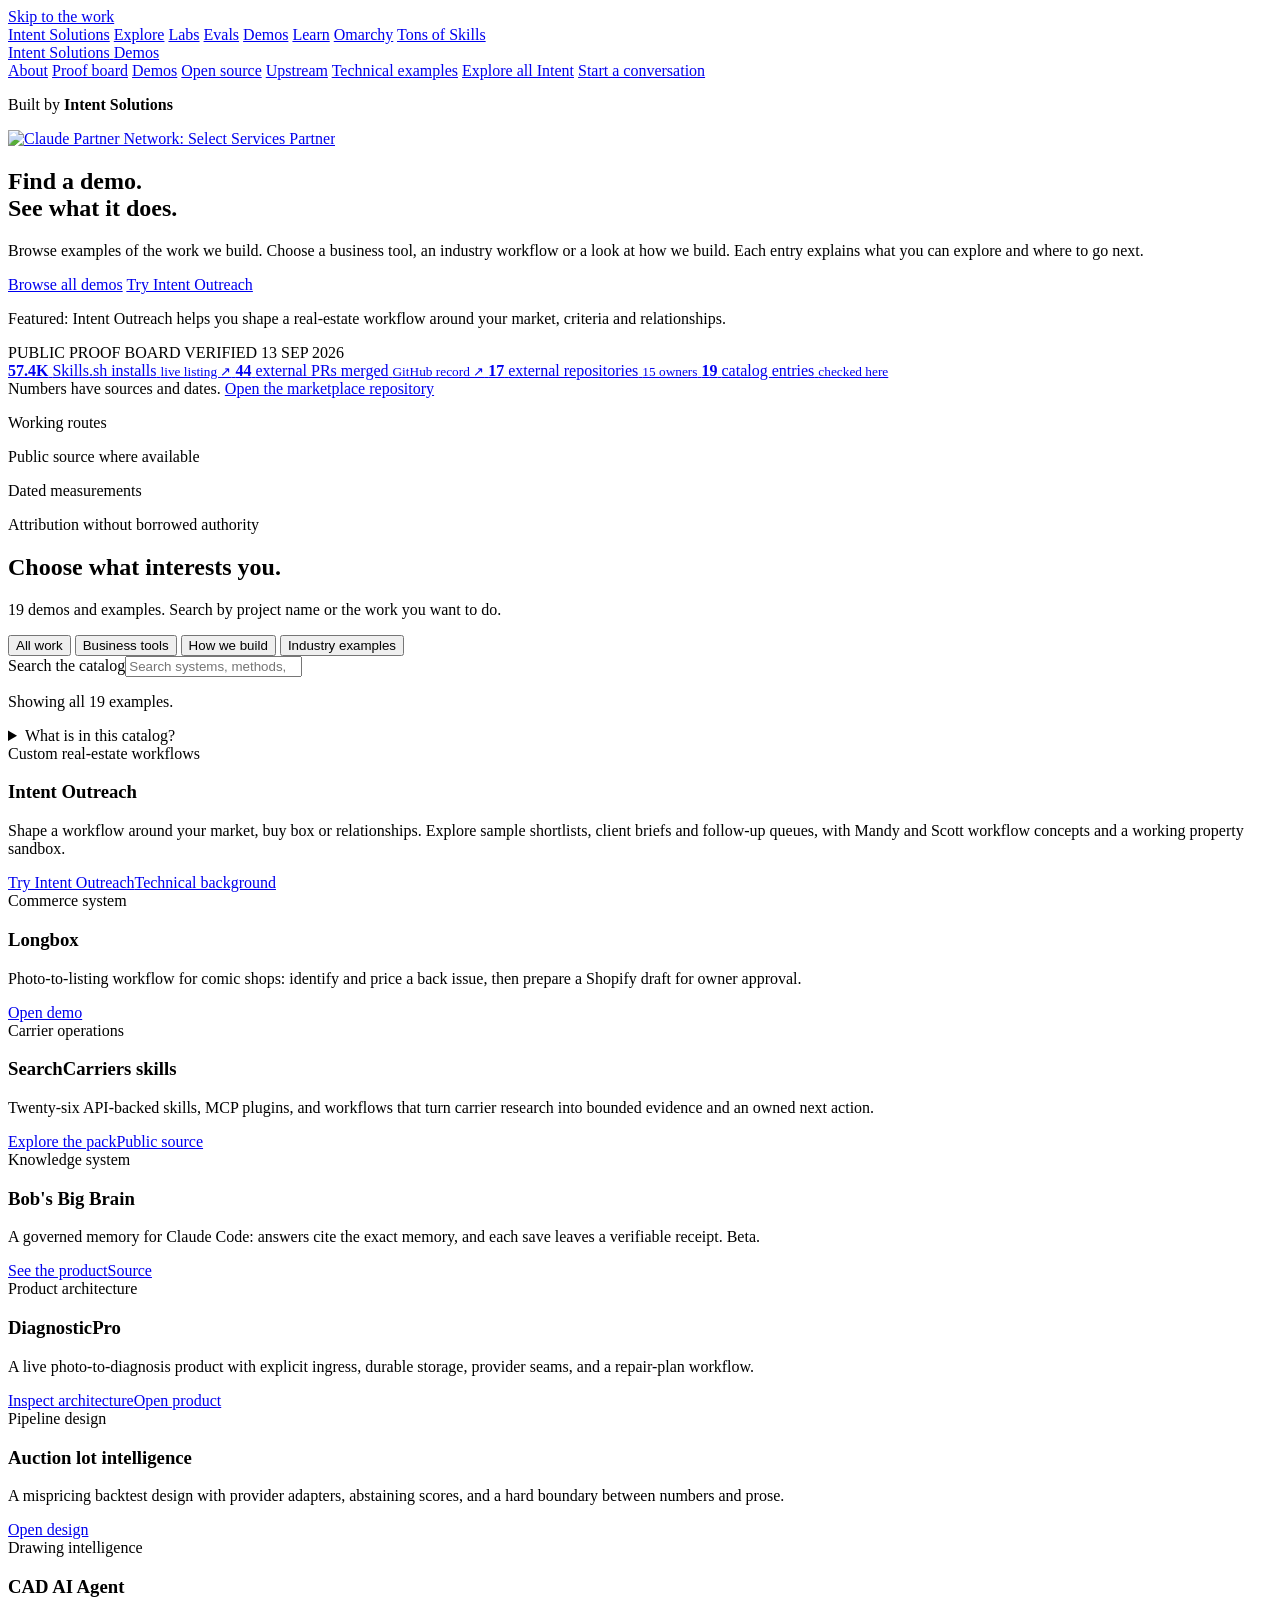
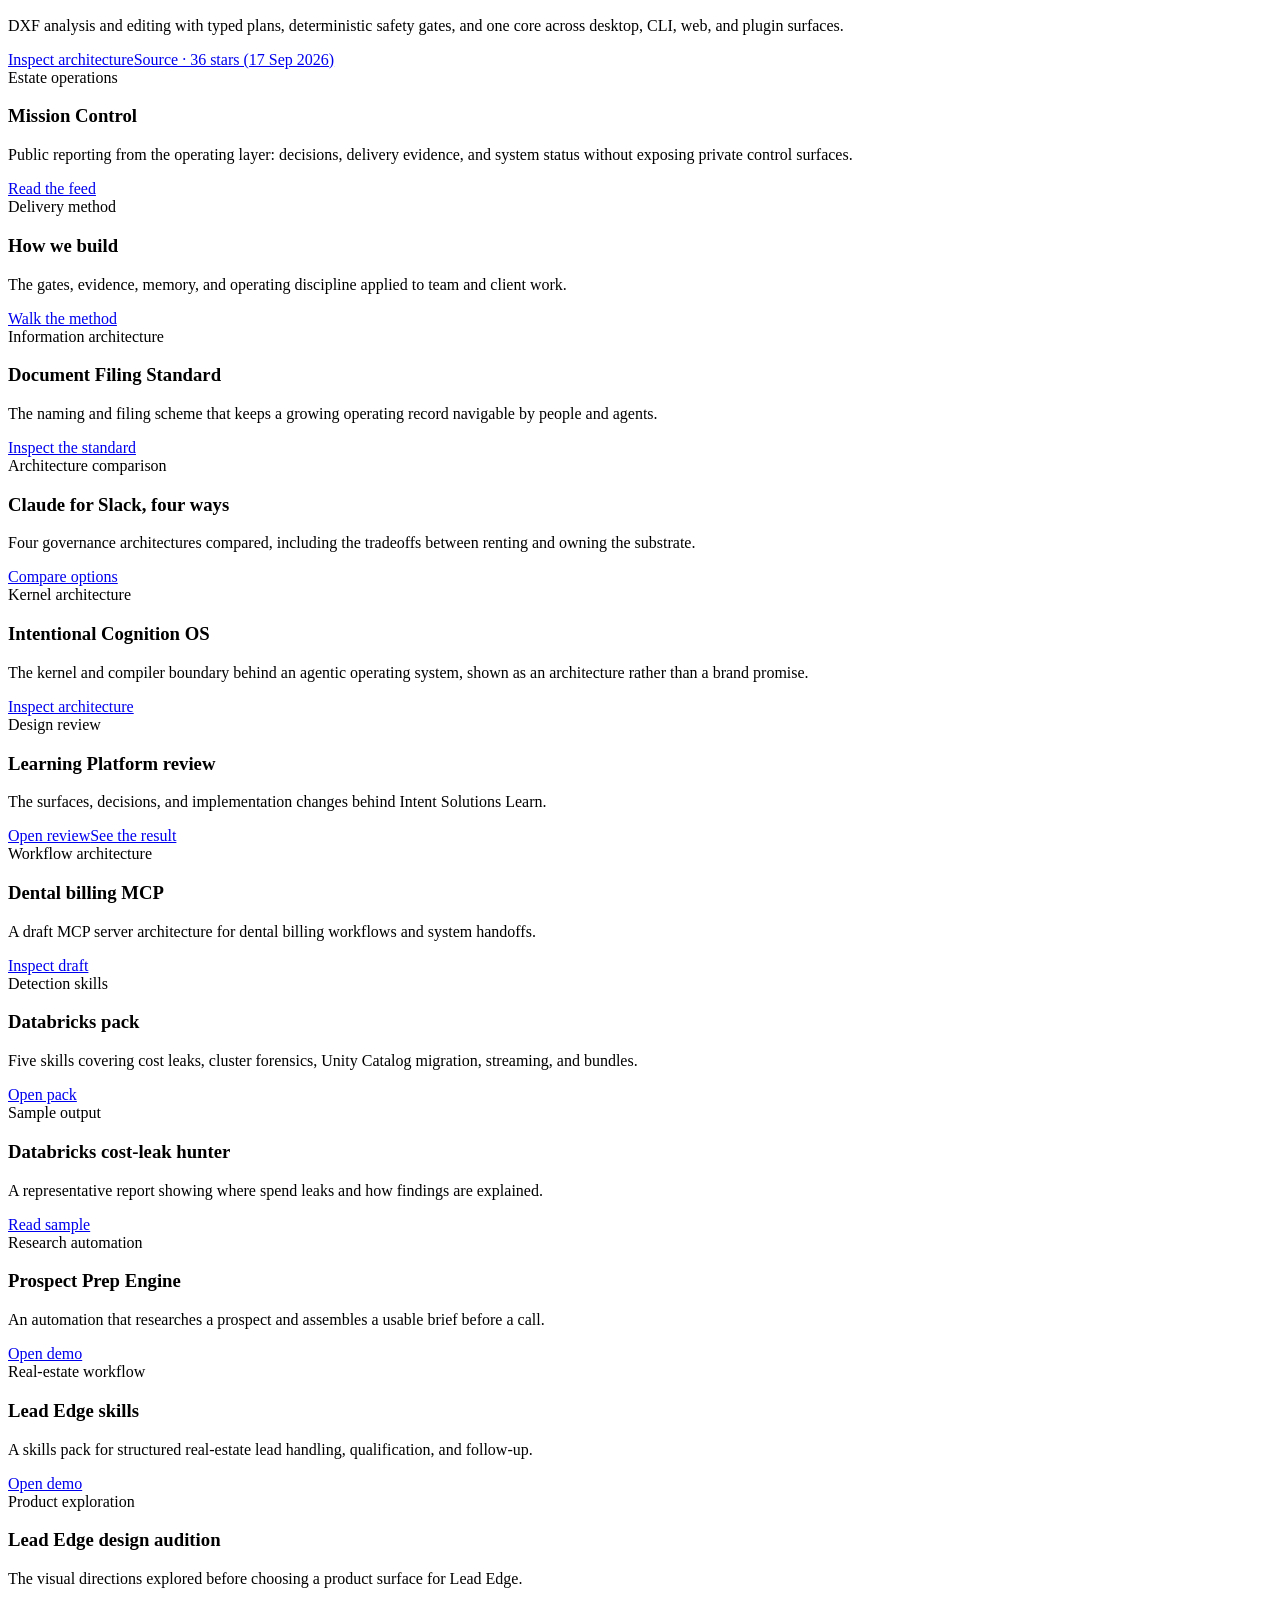
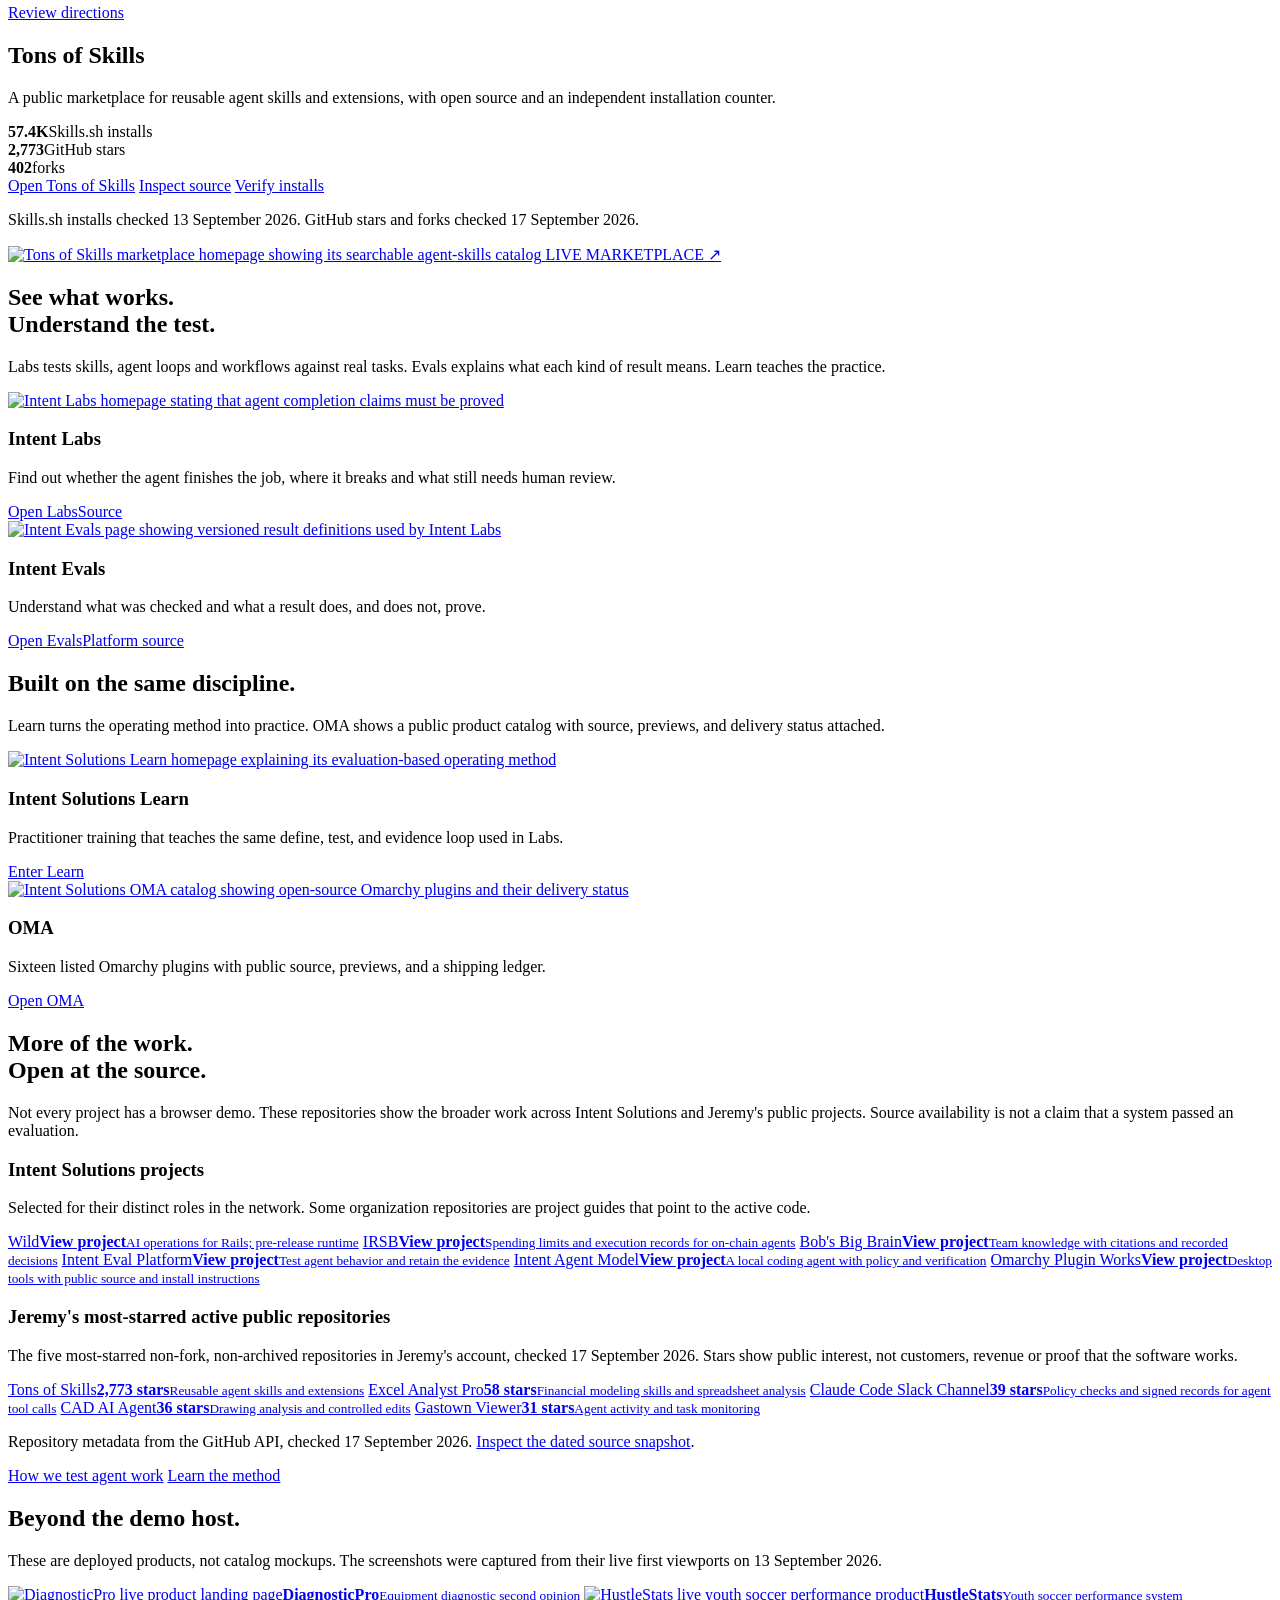
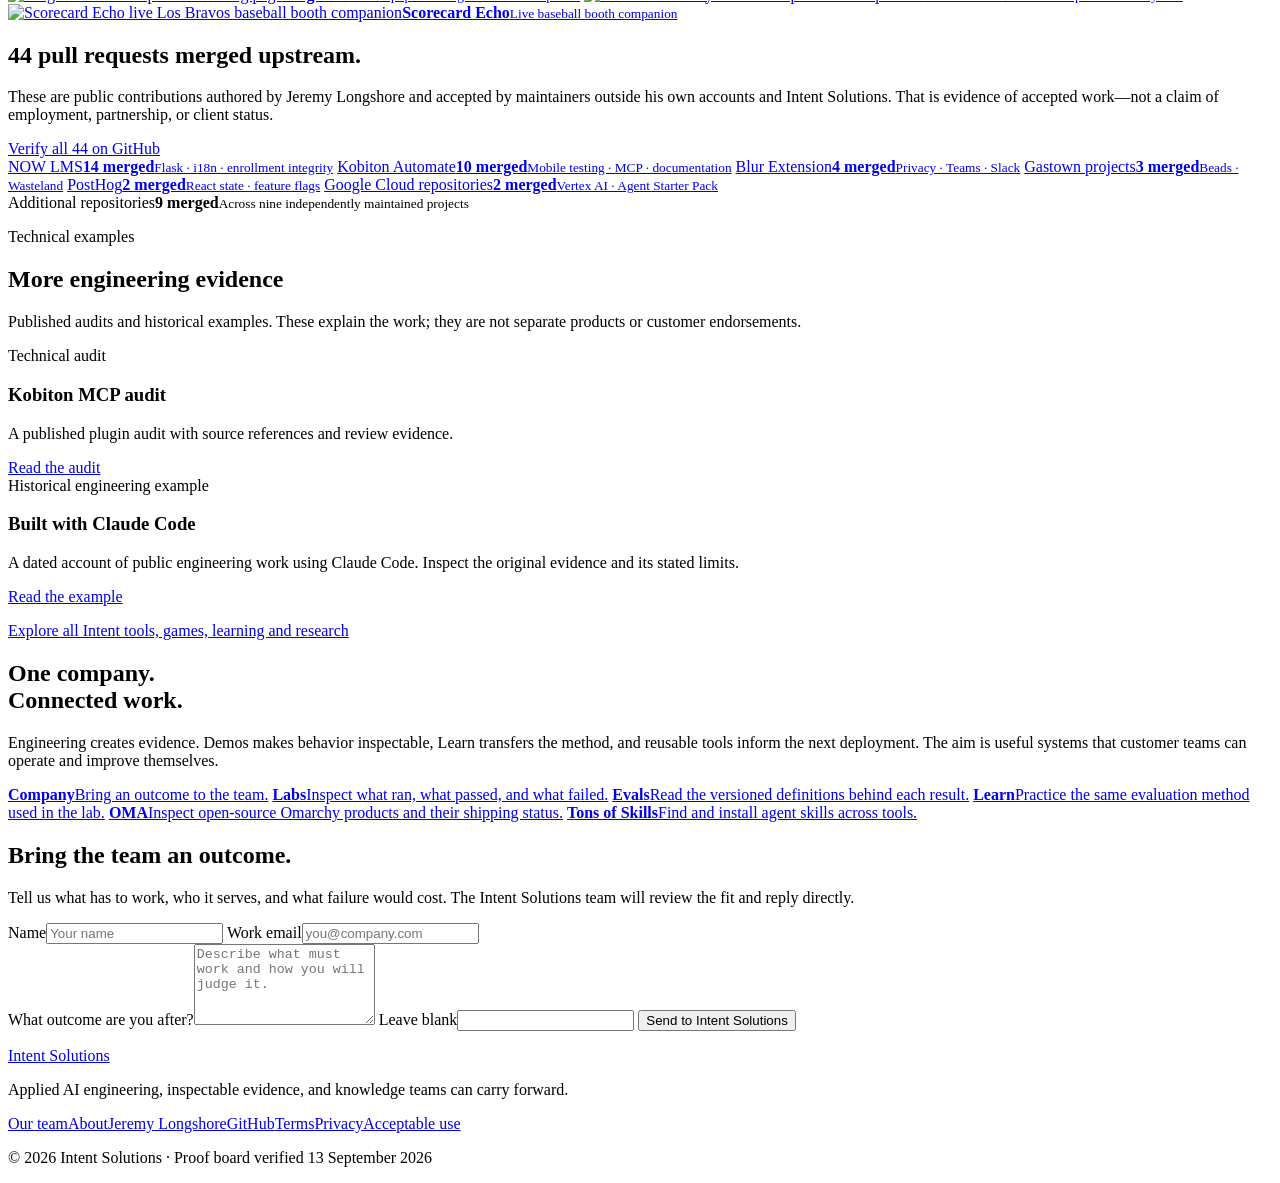
==== commit 8330e120: "fix(catalog): point Bob's Big Brain at its product site and retire the /bbb/ demo route What: the ca" ====
--- a/site/index.html
+++ b/site/index.html
@@ -165,7 +165,7 @@
           </article>
 
           <article class="catalog-item" data-category="system" data-search="bob big brain knowledge retrieval governed memory audit">
-            <span class="item-type">Knowledge system</span><div><h3>Bob's Big Brain</h3><p>Governed capture and cited retrieval for team agent work, with a durable audit trail behind every answer.</p></div><div class="item-links"><a href="/bbb/">Open demo</a><a href="https://github.com/intent-solutions-io/bobs-big-brain-umbrella" target="_blank" rel="noopener noreferrer">Source</a></div>
+            <span class="item-type">Knowledge system</span><div><h3>Bob's Big Brain</h3><p>A governed memory for Claude Code: answers cite the exact memory, and each save leaves a verifiable receipt. Beta.</p></div><div class="item-links"><a href="https://intentsolutions.io/bbb/">See the product</a><a href="https://github.com/intent-solutions-io/bobs-big-brain-umbrella" target="_blank" rel="noopener noreferrer">Source</a></div>
           </article>
           <article class="catalog-item" data-category="system" data-search="diagnosticpro equipment repair photo diagnosis architecture">
             <span class="item-type">Product architecture</span><div><h3>DiagnosticPro</h3><p>A live photo-to-diagnosis product with explicit ingress, durable storage, provider seams, and a repair-plan workflow.</p></div><div class="item-links"><a href="/diagnosticpro-2/">Inspect architecture</a><a href="https://diagnosticpro.io/" target="_blank" rel="noopener noreferrer">Open product</a></div>
